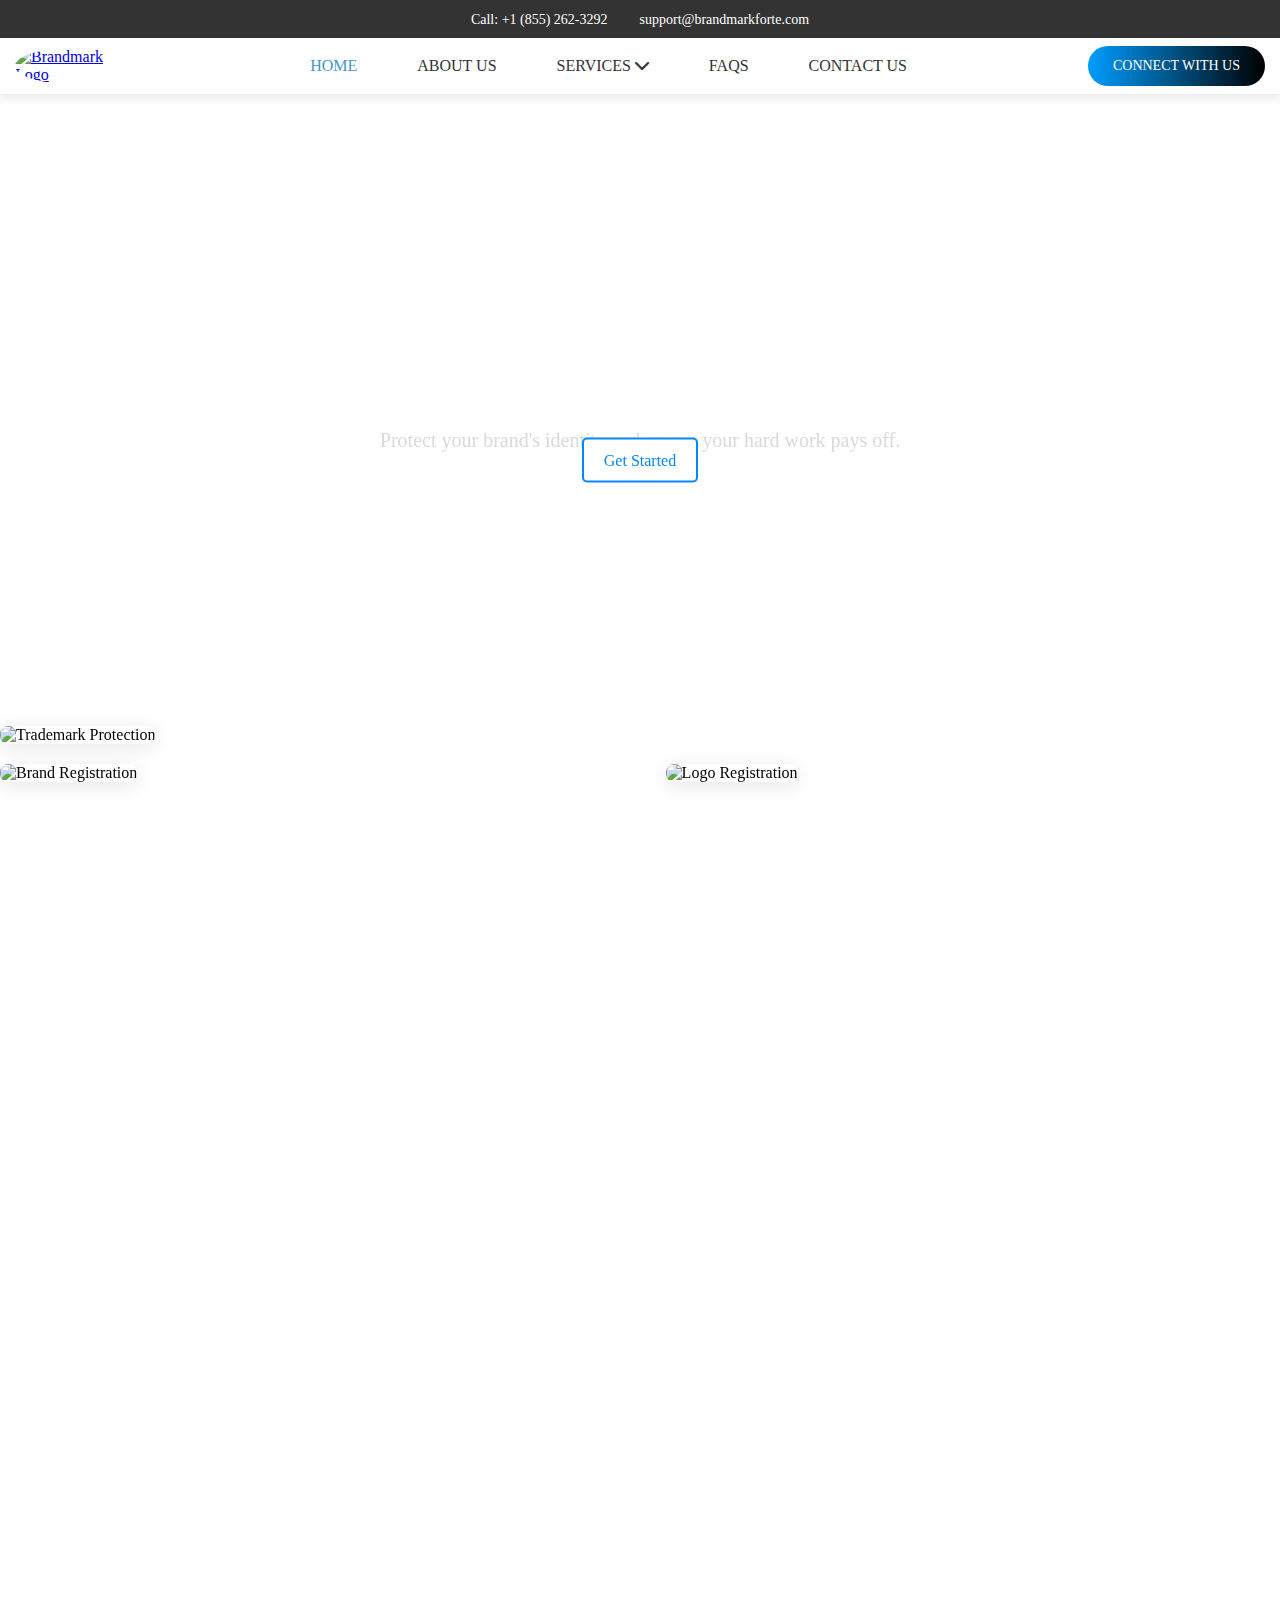
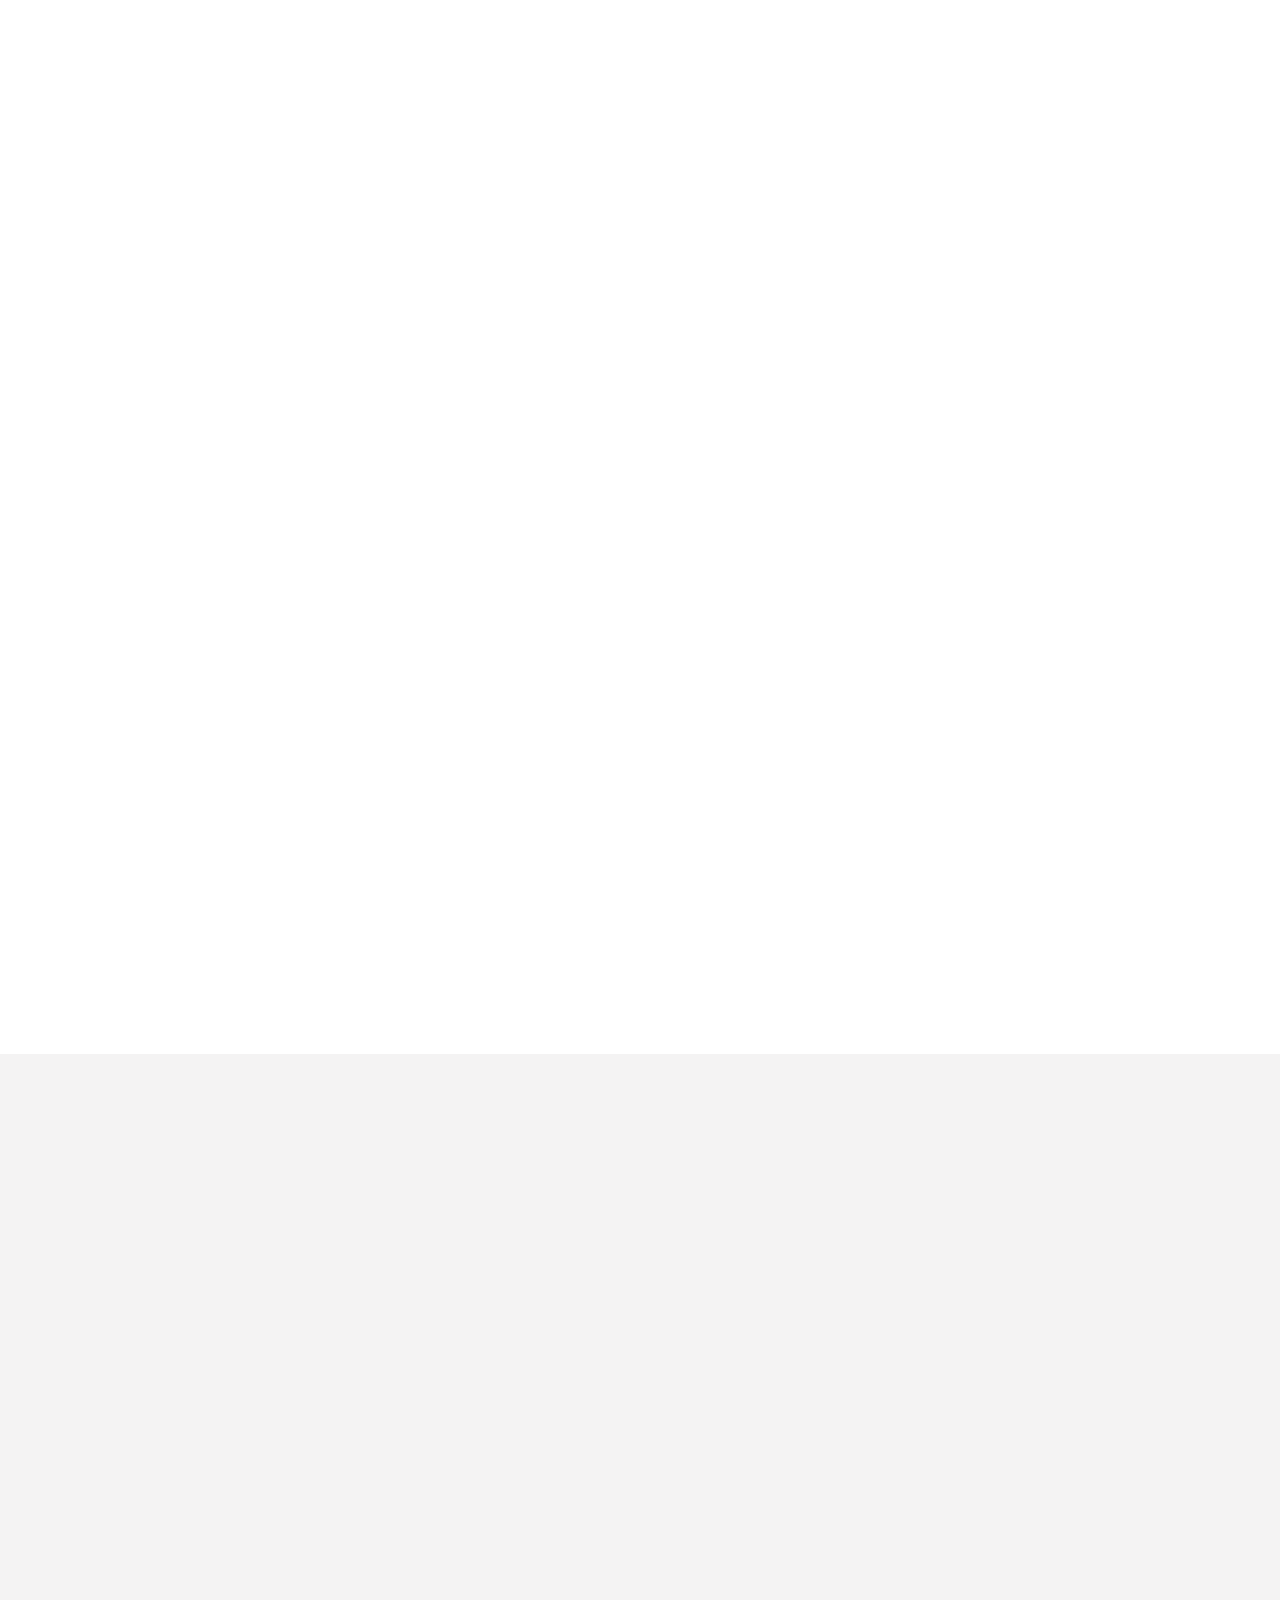
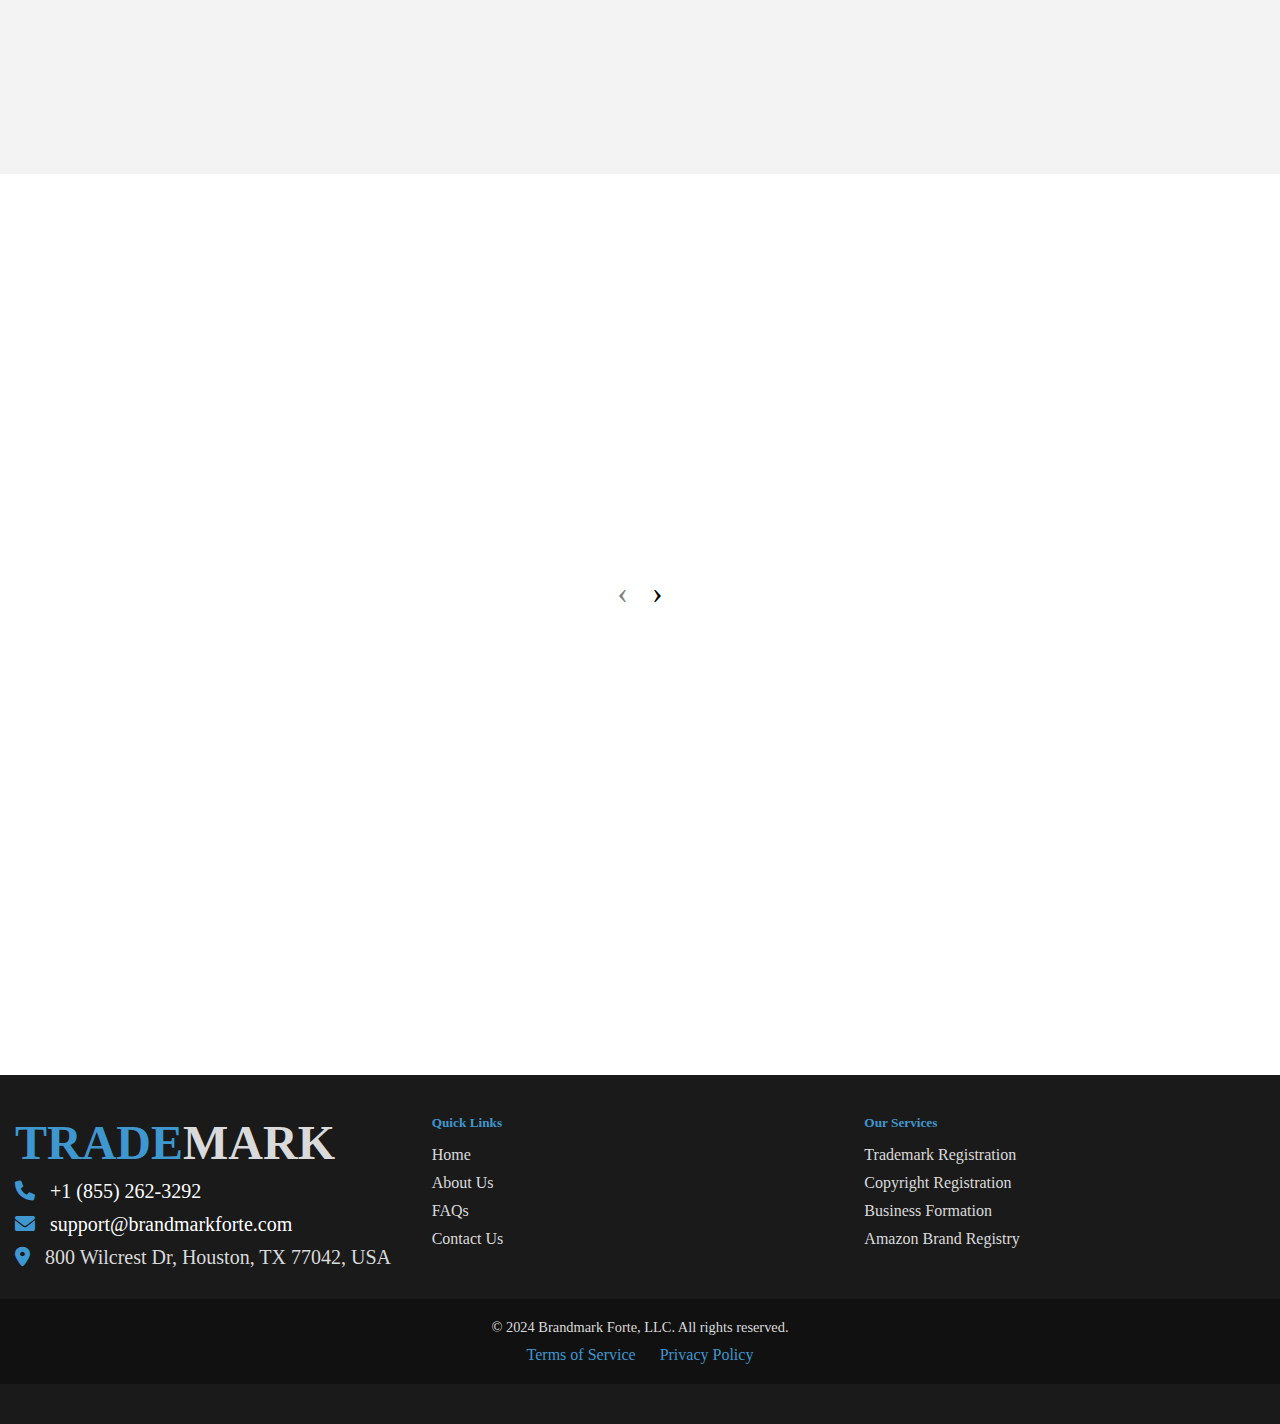
==== index.html @ f62ddc1a "testimonial responsive" ====
<!DOCTYPE html>
<html lang="en">
<meta charset="UTF-8">
<meta http-equiv="X-UA-Compatible" content="IE=edge" />
<meta name="viewport" content="width=device-width, initial-scale=1, maximum-scale=1, user-scalable=0" />

<head>
    <link rel="stylesheet" href="https://cdn.jsdelivr.net/npm/aos@2.3.4/dist/aos.css">

    <link rel="stylesheet" href="https://cdnjs.cloudflare.com/ajax/libs/font-awesome/6.0.0-beta3/css/all.min.css">
    <link rel="stylesheet"
        href="https://cdnjs.cloudflare.com/ajax/libs/OwlCarousel2/2.3.4/assets/owl.carousel.min.css" />
    <link rel="stylesheet"
        href="https://cdnjs.cloudflare.com/ajax/libs/OwlCarousel2/2.3.4/assets/owl.theme.default.min.css" />

    <link rel="stylesheet" href="./assets/css/main.css">
    <title>Expert Trademark Registration </title>
    <meta name="description"
        content="Looking for a leading trademark agency in the USA? Look no further than Brandmark Forte. Contact us today!">

    <link rel="stylesheet" href="./assets/css/layout.css">


    <link rel="icon" href="/favicon.png" type="image/x-icon">
</head>

<body>
    <main class="wrapper">
        <!-- wrapper start -->
        <header>
            <div class="top-header-unique">
                <div class="container-unique">
                    <ul class="top-header-cta-unique">
                        <li><a href="tel:+1 (855) 262-3292">Call: +1 (855) 262-3292</a></li>
                        <li><a href="mailto:support@brandmarkforte.com">support@brandmarkforte.com</a></li>
                    </ul>
                </div>
            </div>

            <!-- Desktop Navbar -->
            <div class="main-header-unique">
                <div class="container-unique">
                    <div class="logo-unique">
                        <a href="index.html">
                            <img src="./assets/images/logo.jpg" alt="Brandmark Logo">
                        </a>
                    </div>
                    <nav class="desktop-nav-unique">
                        <ul class="menu-unique">
                            <li class="active"><a href="index.html">Home</a></li>
                            <li><a href="About/about.html">About Us</a></li>
                            <li style="cursor: pointer;" class="dropdown-unique">
                                <a>Services <i class="fa-solid fa-chevron-down"> </i></a>
                                <ul class="sub-menu-unique">
                                    <li><a href="Service/Trademark-Registration/trademark-registration.html">Trademark
                                            Registration</a></li>
                                    <li><a href="Service/CopyrightRegisttration/copyright.html">Copyright
                                            Registration</a></li>
                                    <li><a href="Service/BusniessInformation/busniessinformation.html">Business
                                            Formation</a></li>
                                    <li><a href="Service/AmazonBrand/amazonbrand.html">Amazon Brand Registry</a></li>
                                </ul>
                            </li>
                            <li><a href="Faq/Faq.html">FAQs</a></li>
                            <li><a href="Contact/contact.html">Contact Us</a></li>
                        </ul>
                        <a href="#" class="theme-btn-unique" onclick="setButtonURL();">Connect With Us</a>
                    </nav>

                    <!-- Mobile Navbar -->
                    <div class="mobile-header-unique">
                        <div class="container-unique">
                            <div class="menu-toggle-unique" id="menu-toggle-unique">
                                <span></span>
                                <span></span>
                                <span></span>
                            </div>
                            <nav id="mobile-nav-unique">
                                <ul class="mobile-menu-unique">
                                    <li><a href="index.html">Home</a></li>
                                    <li><a href="About/about.html">About Us</a></li>
                                    <li style="cursor: pointer;" class="dropdown-unique">
                                        <a>Services <i class="fa-solid fa-chevron-down"> </i></a>
                                        <ul class="haed-menu-unique">
                                            <li><a href="Service/Trademark-Registration/trademark-registration.html">Trademark
                                                    Registration</a></li>
                                            <li><a href="Service/CopyrightRegisttration/copyright.html">Copyright
                                                    Registration</a></li>
                                            <li><a href="Service/BusniessInformation/busniessinformation.html">Business
                                                    Formation</a></li>
                                            <li><a href="Service/AmazonBrand/amazonbrand.html">Amazon Brand Registry</a>
                                            </li>
                                        </ul>
                                    </li>
                                    <li><a href="Faq/Faq.html">FAQs</a></li>
                                    <li><a href="Contact/contact.html">Contact Us</a></li>
                                </ul>
                                <a href="#" class="theme-btn-unique">Connect With Us</a>
                            </nav>
                        </div>
                    </div>
                </div>
            </div>


        </header>

        <!-- banner-sec -->
        <section class="mainBanner" data-aos="fade-up" data-aos-delay="300">
            <div class="content">
                <h1 data-aos-delay="200">Get Your Business Trademarked Today!</h1>
                <p data-aos-delay="200">Protect your brand's identity and ensure your hard work pays off.</p>
                <a href="javascript:;" class="theme-btn popBtn" data-title="Trademark Registration" data-price="$35"
                    onclick="openModal(this);" data-aos-delay="300">Get Started</a>
            </div>
        </section>
        <!-- banner-end -->


        <!-- About Section -->
        <section class="about-section">
            <div class="container">
                <div class="row align-items-center">
                    <!-- Images Column -->
                    <div class="col-md-6 order-md-2" data-aos="fade-left">
                        <div class="about-images">
                            <figure class="image-main">
                                <img src="assets/images/hm-abt-1.png" alt="Trademark Protection" class="img-fluid">
                            </figure>
                            <div class="image-thumbnails">
                                <figure>
                                    <img src="assets/images/hm-abt-2.png" alt="Brand Registration" class="img-fluid">
                                </figure>
                                <figure>
                                    <img src="assets/images/hm-abt-3.png" alt="Logo Registration" class="img-fluid">
                                </figure>
                            </div>
                        </div>
                    </div>
                    <!-- Content Column -->
                    <div class="col-md-6 order-md-1" data-aos="fade-right">
                        <div class="about-content">
                            <h2 class="main-heading" data-aos="fade-up">Your Partner in Trademark Success</h2>
                            <p data-aos="fade-up" data-aos-delay="100">
                                We specialize in safeguarding your intellectual property, ensuring you retain exclusive
                                rights to your brand identity. Trust us to protect what matters most to your business.
                            </p>
                            <ul class="about-list" data-aos="fade-up" data-aos-delay="200">
                                <li><i class="fa fa-check-circle"></i> Comprehensive Trademark Services</li>
                                <li><i class="fa fa-check-circle"></i> Expert Legal Guidance</li>
                                <li><i class="fa fa-check-circle"></i> Customized Solutions for Every Business</li>
                            </ul>
                            <a href="/" class="btn-outline-theme" data-aos="zoom-in" data-aos-delay="300">Discover
                                More</a>
                        </div>
                    </div>
                </div>
            </div>
        </section>


        <!-- Our Services -->
        <section class="our-services-section" data-aos="fade-up">
            <div class="container">
                <div class="row text-center mb-5">
                    <div class="col">
                        <h6 class="sub-head text-primary-custom">Our Services</h6>
                        <h2 class="main-head text-dark-custom">Tailored Trademark Solutions</h2>
                    </div>
                </div>
                <div class="row g-5">
                    <div class="col-md-4 wow fadeInUp" data-wow-delay="0.2s" data-aos="fade-up">
                        <div class="service-card-custom">
                            <div class="icon">
                                <img src="assets/images/serv-i1.png" alt="Trademark Registration" />
                            </div>
                            <h4>Trademark Registration</h4>
                            <p>Secure your brand by registering your trademark to prevent unauthorized use.</p>
                            <a href="trademark-registration.php" class="btn-custom">Discover More</a>
                        </div>
                    </div>
                    <div class="col-md-4 wow fadeInUp" data-wow-delay="0.3s" data-aos="fade-up">
                        <div class="service-card-custom">
                            <div class="icon">
                                <img src="assets/images/serv-i2.png" alt="Copyright Registration" />
                            </div>
                            <h4>Copyright Registration</h4>
                            <p>Protect your creative work and maintain the rights to your unique ideas.</p>
                            <a href="copyright-registration.php" class="btn-custom">Discover More</a>
                        </div>
                    </div>
                    <div class="col-md-4 wow fadeInUp" data-wow-delay="0.4s" data-aos="fade-up">
                        <div class="service-card-custom">
                            <div class="icon">
                                <img src="assets/images/serv-i3.png" alt="Business Formation" />
                            </div>
                            <h4>Business Formation</h4>
                            <p>Get expert assistance in launching your business and navigating legal requirements.</p>
                            <a href="business-formation.php" class="btn-custom">Discover More</a>
                        </div>
                    </div>
                    <div class="col-md-4 wow fadeInUp" data-wow-delay="0.5s" data-aos="fade-up">
                        <div class="service-card-custom">
                            <div class="icon">
                                <img src="assets/images/serv-i4.png" alt="Amazon Brand Registry" />
                            </div>
                            <h4>Amazon Brand Registry</h4>
                            <p>Enhance your brand’s presence on Amazon with exclusive tools and resources.</p>
                            <a href="amazon-brand.php" class="btn-custom">Discover More</a>
                        </div>
                    </div>
                </div>
            </div>
        </section>

        <!-- Expertise Section -->
        <section class="expertise-section">
            <div class="container">
                <div class="row text-center mb-5" data-aos="fade-right">
                    <div class="col">
                        <h6 class="sub-head">Our Expertise</h6>
                        <h2 class="main-head">Reliable Trademark Registration Solutions</h2>
                        <p>With over a decade of expertise, we are dedicated to safeguarding businesses from the risks
                            of trademark infringement.</p>
                    </div>
                </div>
                <div class="row">
                    <div class="col-md-4 wow fadeInUp" data-wow-delay="0.2s" data-aos="fade-right">
                        <div class="exp-card-custom">
                            <h4>3k+</h4>
                            <h6>Trademarked Businesses</h6>
                        </div>
                    </div>
                    <div class="col-md-4 wow fadeInUp" data-wow-delay="0.3s" data-aos="fade-right">
                        <div class="exp-card-custom">
                            <h4>1k+</h4>
                            <h6>Satisfied Clients</h6>
                        </div>
                    </div>
                    <div class="col-md-4 wow fadeInUp" data-wow-delay="0.4s" data-aos="fade-right">
                        <div class="exp-card-custom">
                            <h4>800+</h4>
                            <h6>Trademarked Logos</h6>
                        </div>
                    </div>
                </div>
            </div>
        </section>

        <!-- Pricing Plan -->
        <section class="pricing-plan-section">
            <div class="container">
                <div class="row text-center mb-5" data-aos="fade-up">
                    <div class="col">
                        <h6 class="sub-head">Pricing Plan</h6>
                        <h2 class="main-head">Affordable Trademark Packages for All Businesses</h2>
                    </div>
                </div>
                <div class="row g-4"> <!-- Added g-4 for gaps between columns -->
                    <div class="col-md-4 wow fadeInUp" data-wow-delay="0.5s" data-aos="fade-up">
                        <div class="price-wrap-custom">
                            <div class="price-title">
                                <h4>Trademark Registration</h4>
                                <p>Ensure long-term success with our trusted trademark registration.</p>
                            </div>
                            <div class="price-rate">
                                <h6>$35</h6>
                                <span>+ USPTO filing fees</span>
                            </div>
                            <div class="price-features">
                                <ul>
                                    <li>Quick and Easy Questionnaire</li>
                                    <li>Seamless Online Process</li>
                                    <li>24/7 Customer Support</li>
                                    <li>Free Consultancy</li>
                                    <li>Secure Online Access</li>
                                </ul>
                            </div>
                            <a href="javascript:;" class="theme-btn pack-btn" data-title="Trademark Registration"
                                data-price="$35" onclick="openModal(this);">Get Started</a>
                        </div>
                    </div>
                    <div class="col-md-4 wow fadeInUp" data-wow-delay="0.5s" data-aos="fade-up">
                        <div class="price-wrap-custom">
                            <div class="price-title">
                                <h4>Trademark <br> Search</h4>
                                <p>Uncover potential issues with our expert search service.</p>
                            </div>
                            <div class="price-rate">
                                <h6>$49</h6>
                            </div>
                            <div class="price-features">
                                <ul>
                                    <li>Save Time and Money</li>
                                    <li>Domestic and International Searches</li>
                                    <li>Comprehensive Custom PDF Report</li>
                                </ul>
                            </div>
                            <a href="javascript:;" class="theme-btn pack-btn" data-title="Trademark Search"
                                data-price="$49" onclick="openModal(this);">Get Started</a>
                        </div>
                    </div>
                    <div class="col-md-4 wow fadeInUp" data-wow-delay="0.5s" data-aos="fade-up">
                        <div class="price-wrap-custom">
                            <div class="price-title">
                                <h4>Trademark Monitoring</h4>
                                <p>Safeguard your brand with proactive trademark monitoring!</p>
                            </div>
                            <div class="price-rate">
                                <h6>$175</h6>
                            </div>
                            <div class="price-features">
                                <ul>
                                    <li>24/7 Monitoring and Support</li>
                                    <li>Advanced Monitoring Technology</li>
                                    <li>No Limits on Detections and Takedowns</li>
                                </ul>
                            </div>
                            <a href="javascript:;" class="theme-btn pack-btn" data-title="Trademark Monitoring"
                                data-price="$175" onclick="openModal(this);">Get Started</a>
                        </div>
                    </div>
                </div>
            </div>
        </section>



        <!-- Testimonial Section -->
        <section class="testimonial-sec" style="margin-bottom: 4rem;">
            <div class="container-fluid">
                <div class="row">
                    <div class="testimonials-wrap">
                        <div class="container">
                            <div class="heading-section col-md-5 m-auto text-center sec-title wow fadeInDown"
                                data-aos="fade-right">
                                <span class="sub-heading">Testimonials</span>
                                <h2>Happy Clients &amp; Feedbacks</h2>
                            </div>
                            <div class="carousel-testimonial owl-carousel">
                                <div class="item" data-aos="fade-right">
                                    <div class="testimonial-box">
                                        <div class="user-img"
                                            style="background-image: url(https://randomuser.me/api/portraits/men/82.jpg)">
                                        </div>
                                        <div class="text pl-4">
                                            <span class="quote"><i class="fa fa-quote-left"></i></span>
                                            <p>Far far away, behind the word mountains...</p>
                                            <p class="name">Mark Huff</p>
                                            <span class="position">Businesswoman</span>
                                        </div>
                                    </div>
                                </div>
                                <div class="item" data-aos="fade-right">
                                    <div class="testimonial-box">
                                        <div class="user-img"
                                            style="background-image: url(https://randomuser.me/api/portraits/men/82.jpg)">
                                        </div>
                                        <div class="text pl-4">
                                            <span class="quote"><i class="fa fa-quote-left"></i></span>
                                            <p>Far far away, behind the word mountains...</p>
                                            <p class="name">Mark Huff</p>
                                            <span class="position">Businesswoman</span>
                                        </div>
                                    </div>
                                </div>
                                <div class="item" data-aos="fade-right">
                                    <div class="testimonial-box">
                                        <div class="user-img"
                                            style="background-image: url(https://randomuser.me/api/portraits/men/82.jpg)">
                                        </div>
                                        <div class="text pl-4">
                                            <span class="quote"><i class="fa fa-quote-left"></i></span>
                                            <p>Far far away, behind the word mountains...</p>
                                            <p class="name">Mark Huff</p>
                                            <span class="position">Businesswoman</span>
                                        </div>
                                    </div>
                                </div>
                                <div class="item" data-aos="fade-right">
                                    <div class="testimonial-box">
                                        <div class="user-img"
                                            style="background-image: url(https://randomuser.me/api/portraits/men/82.jpg)">
                                        </div>
                                        <div class="text pl-4">
                                            <span class="quote"><i class="fa fa-quote-left"></i></span>
                                            <p>Far far away, behind the word mountains...</p>
                                            <p class="name">Mark Huff</p>
                                            <span class="position">Businesswoman</span>
                                        </div>
                                    </div>
                                </div>
                                <div class="item" data-aos="fade-right">
                                    <div class="testimonial-box">
                                        <div class="user-img"
                                            style="background-image: url(https://randomuser.me/api/portraits/men/82.jpg)">
                                        </div>
                                        <div class="text pl-4">
                                            <span class="quote"><i class="fa fa-quote-left"></i></span>
                                            <p>Far far away, behind the word mountains...</p>
                                            <p class="name">Mark Huff</p>
                                            <span class="position">Businesswoman</span>
                                        </div>
                                    </div>
                                </div>
                                <!-- Repeat more testimonial cards here -->
                            </div>
                        </div>
                    </div>
                </div>
            </div>
        </section>

        </div>
        </div>
        </div>
        </div>
        </div>
        </section>

        <!-- Contact Us -->
        <section class="contact-section-modern" style="background-image: url(./assets/images/contact-bg.jpg);">
            <!-- <div class="overlay"></div> -->
            <div class="container">
                <div class="contact-wrapper-modern">
                    <div class="row gap-5 align-items-center justify-content-between">
                        <!-- Contact Text Section -->
                        <div class="col-md-5" data-aos="fade-up" data-aos-delay="200">
                            <div class="contact-content-modern">
                                <h6 class="sub-head-modern text-white">Contact Us</h6>
                                <h2 class="main-head-modern text-white">Protect Your Intellectual Property Today!</h2>
                                <a href="#" class="theme-btn-modern" target="_self" onclick="setButtonURL();">Connect
                                    With Us</a>
                            </div>
                        </div>
                        <!-- Contact Image Section -->
                        <div class="col-md-6" data-aos="fade-up" data-aos-delay="400">
                            <figure>
                                <img src="assets/images/contact-hm.png" alt="Contact Us Image"
                                    class="contact-image-modern">
                            </figure>
                        </div>
                    </div>
                </div>
            </div>
        </section>
        <!-- Scroll to Top Button -->
        <button id="scrollToTopBtn" class="scroll-to-top-btn" style="display: none;">
            <i class="fa-solid fa-arrow-up"></i> <!-- Font Awesome arrow icon -->
        </button>


        <!-- Footer Section -->
        <footer class="footer">
            <div class="footer-container">
                <div class="footer-left">
                    <div class="footer-logo">
                        <h1> <span>TRADE</span>MARK </h1>
                    </div>
                    <div class="footer-contact-info">
                        <p><i class="fa-solid fa-phone"></i> <a href="tel:+1 (855) 262-3292">+1 (855) 262-3292</a></p>
                        <p><i class="fa-solid fa-envelope"></i> <a
                                href="mailto:support@brandmarkforte.com">support@brandmarkforte.com</a></p>
                        <p><i class="fa-solid fa-location-dot"></i> 800 Wilcrest Dr, Houston, TX 77042, USA</p>
                    </div>
                </div>

                <div class="footer-right">
                    <div class="footer-links">
                        <h5>Quick Links</h5>
                        <ul>
                            <li><a href="/">Home</a></li>
                            <li><a href="/about-us.php">About Us</a></li>
                            <li><a href="/faqs.php">FAQs</a></li>
                            <li><a href="/contact-us.php">Contact Us</a></li>
                        </ul>
                    </div>

                    <div class="footer-services">
                        <h5>Our Services</h5>
                        <ul>
                            <li><a href="/trademark-registration.php">Trademark Registration</a></li>
                            <li><a href="/copyright-registration.php">Copyright Registration</a></li>
                            <li><a href="/business-formation.php">Business Formation</a></li>
                            <li><a href="/amazon-brand.php">Amazon Brand Registry</a></li>
                        </ul>
                    </div>
                </div>
            </div>

            <div class="footer-bottom">
                <p>© 2024 Brandmark Forte, LLC. All rights reserved.</p>
                <ul>
                    <li><a href="/terms-and-conditions.php">Terms of Service</a></li>
                    <li><a href="/privacy-policy.php">Privacy Policy</a></li>
                </ul>
            </div>
        </footer>





        <!-- <div class="overlay"></div>
        <div class="popup">
            <div class="closePop">
                <i class="fa fa-times"></i>
            </div>
            <div class="container">
                <div class="pop-inner">
                </div>
            </div>
        </div> -->



        <div class="black-layout"></div>
        <div style="display: none;" class="popupform popuptm" id="popupform_cr">
            <div class="modal-body">
                <a id="formClose" class="closePop"><span>X</span></a>
                <div class="popup-content">
                    <h2 id="modal-title">Basic <br>in Just <span id="modal-price">$35</span></h2>
                    <p>Register your trademark and save yourself from the risk of losing thousands of dollars in
                        lawsuits and rebranding efforts.</p>
                    <form onsubmit="submitForm(event)" class="popupform_cr js-recaptcha-form" id="form1">
                        <div class="row">
                            <div class="col-md-12">
                                <input type="text" class="required cn_pn" required="" name="customer_full_name"
                                    placeholder="Your Name">
                            </div>
                            <div class="col-md-12">
                                <input type="email" class="required email" required="" name="customer_email"
                                    placeholder="Your Email">
                            </div>
                            <div class="col-md-12">
                                <input type="tel" class="required number ftpn" required="" name="customer_phone"
                                    minlength="7" maxlength="14" placeholder="Your Phone">
                                <input type="hidden" required="" name="leadsource" value="">
                                <input type="hidden" name="source" id="" value="">
                                <input type="hidden" name="gclid" id="" value="">
                                <input type="hidden" name="msclkid" id="" value="">
                                <input type="hidden" name="__utm_source" id="" value="">
                                <input type="hidden" name="__utm_campaign" id="" value="">
                                <input type="hidden" name="__utm_content" id="" value="">
                                <input type="hidden" name="__utm_term" id="" value="">
                                <input type="hidden" name="__device" id="" value="">
                                <input type="hidden" name="__keyword" id="" value="">
                                <input type="hidden" name="__matchtype" id="" value="">
                            </div>
                            <div class="col-md-12 text-center">
                                <div class="checkbox-wrap">
                                    <input type="checkbox" id="check1" name="checkbox1" value="YES">
                                    <label for="check1"> I agree with Brandmark Forte Policy and provide my consent to
                                        receive B2B marketing communications from Brandmark Forte</label>
                                </div>
                                <div class="checkbox-wrap">
                                    <input type="checkbox" id="check2" name="checkbox2" value="YES">
                                    <label for="check2"> Message and data rates may apply. Reply STOP to opt-out, Text
                                        Help for help. 4 messages/month.</label>
                                </div>
                                <div class="checkbox-wrap">
                                    <input type="checkbox" id="check3" name="checkbox3" value="YES">
                                    <label for="check3"> I Agree and accept <a href="terms-and-conditions.php">Terms
                                            Conditions</a> <a href="privacy-policy.php">Privacy Policy</a></label>
                                </div>
                            </div>
                            <div class="col-md-12 text-center">
                                <input type="hidden" name="g-recaptcha-response">
                                <input type="submit" value="submit">
                            </div>
                        </div>
                    </form>
                </div>
            </div>
        </div>




        <!-- <a href=""></a> -->
        <div style="display: none;" class="popupform popupPack">
            <div class="modal-body">
                <a href="javascript:;" class="closePop "><span>X</span></a>
                <!--<div class="popup-bann">-->
                <!--    <img src="assets/images/popop-img.png" alt="">-->
                <!--</div>-->
                <div class="popup-content">
                    <h2 class="titles">&nbsp;</h2>
                    <h2 class="pricetitle">&nbsp;</h2>
                    <p>Register your trademark and save yourself from the risk of losing thousands of dollars in
                        lawsuits and
                        rebranding efforts.</p>
                    <form class="popupform_cr js-recaptcha-form" id="form2">
                        <div class="row">
                            <div class="col-md-12">
                                <input type="text" class="required cn_pn" required="" name="customer_full_name"
                                    placeholder="Your Name">
                            </div>
                            <div class="col-md-12">
                                <input type="email" class="required email" required="" name="customer_email"
                                    placeholder="Your Email">
                            </div>
                            <div class="col-md-12">
                                <input type="tel" class="required number ftpn" required="" name="customer_phone"
                                    minlength="7" maxlength="14" placeholder="Your Phone">
                                <input type="hidden" required="" name="leadsource" value="">
                                <input type="hidden" name="source" id="" value="">
                                <input type="hidden" name="gclid" id="" value="">
                                <input type="hidden" name="msclkid" id="" value="">
                                <input type="hidden" name="__utm_source" id="" value="">
                                <input type="hidden" name="__utm_campaign" id="" value="">
                                <input type="hidden" name="__utm_content" id="" value="">
                                <input type="hidden" name="__utm_term" id="" value="">
                                <input type="hidden" name="__device" id="" value="">
                                <input type="hidden" name="__keyword" id="" value="">
                                <input type="hidden" name="__matchtype" id="" value="">
                            </div>
                            <div class="col-md-12 text-center">
                                <div class="checkbox-wrap">
                                    <input type="checkbox" id="check1" name="checkbox1" value="YES">
                                    <label for="check1"> I agree with Brandmark Forte Policy and provide my consent to
                                        receive B2B marketing communications from Brandmark Forte</label>
                                </div>
                                <div class="checkbox-wrap">
                                    <input type="checkbox" id="check2" name="checkbox2" value="YES">
                                    <label for="check2"> Message and data rates may apply. Reply STOP to opt-out, Text
                                        Help for help. 4 messages/month.</label>
                                </div>
                                <div class="checkbox-wrap">
                                    <input type="checkbox" id="check3" name="checkbox3" value="YES">
                                    <label for="check3"> I Agree and accept <a href="terms-and-conditions.php">Terms
                                            Conditions</a> <a href="privacy-policy.php">Privacy Policy</a></label>
                                </div>
                            </div>
                            <div class="col-md-12 text-center">
                                <!-- <input type="hidden" name="g-recaptcha-response"> -->
                                <input type="submit" value="submit">
                            </div>
                        </div>
                    </form>

                </div>
            </div>
        </div>


        <!-- <script src="https://www.google.com/recaptcha/api.js?render=6LcgqvwpAAAAAIXNvVWEAo0Yv4V33ouno3l2lVRN"></script> -->
        <script src="https://kit.fontawesome.com/793f608188.js" crossorigin="anonymous"></script>
        <script src="https://cdnjs.cloudflare.com/ajax/libs/jquery/3.6.0/jquery.min.js"></script>
        <script src="https://cdnjs.cloudflare.com/ajax/libs/OwlCarousel2/2.3.4/owl.carousel.min.js"></script>
        <script src="app.js"></script>
        <script>
            const menu_Bar = document.getElementById('menu-toggle-unique');
            const mobileMenu = document.getElementById('mobile-nav-unique');

            menu_Bar.addEventListener('click', () => {
                if (mobileMenu.style.display === 'block') {
                    mobileMenu.style.display = 'none'; // Hide the menu
                } else {
                    mobileMenu.style.display = 'block'; // Show the menu
                }
            });
        </script>

        <script>
            $(document).ready(function () {
                // Event handler for form submission
                $('.js-recaptcha-form').on('submit', function (event) {
                    handleFormSubmission(event, this);
                });

                $('.carousel-testimonial').owlCarousel({
                    loop: true,
                    margin: 20, // Adds margin between slides
                    responsiveClass: true,
                    responsive: {
                        0: {
                            items: 1,
                            nav: true
                        },
                        600: {
                            items: 2,
                            nav: false
                        },
                        1000: {
                            items: 3,
                            nav: true,
                            loop: false
                        }
                    }
                });

            });
        </script>


        <!-- AOS ANIMATION -->

        <script src="https://cdn.jsdelivr.net/npm/aos@2.3.4/dist/aos.js"></script>
        <script>
            AOS.init();
        </script>
        <script>
            // Get the button
            const scrollToTopBtn = document.getElementById("scrollToTopBtn");

            // When the user scrolls down 20px from the top of the document, show the button
            window.onscroll = function () {
                if (document.body.scrollTop > 20 || document.documentElement.scrollTop > 20) {
                    scrollToTopBtn.style.display = "block";
                } else {
                    scrollToTopBtn.style.display = "none";
                }
            };

            // When the user clicks on the button, scroll to the top of the document
            scrollToTopBtn.onclick = function () {
                window.scrollTo({
                    top: 0,
                    behavior: "smooth" // Smooth scrolling effect
                });
            };
        </script>
        <style>
            .scroll-to-top-btn {
                position: fixed;
                bottom: 20px;
                /* Distance from the bottom */
                right: 20px;
                /* Distance from the right */
                background-color: #007bff;
                /* Button color */
                color: white;
                /* Text color */
                border: none;
                border-radius: 5px;
                padding: 10px 15px;
                font-size: 16px;
                cursor: pointer;
                box-shadow: 0 2px 5px rgba(0, 0, 0, 0.2);
                transition: background-color 0.3s;
            }

            .scroll-to-top-btn:hover {
                background-color: #0056b3;
                /* Darker shade on hover */
            }
        </style>


        <style>
            .checkbox-wrap {
                display: flex;
                align-items: flex-start;
                gap: 10px;
                text-align: left;
                margin-bottom: 15px;
            }

            .checkbox-wrap label {
                line-height: 1.3;
            }

            .checkbox-wrap input {
                margin-top: 4px;
                width: auto !important;
                height: auto !important;
            }
        </style>

    </main>
</body>

</html>
---- assets/css/main.css ----
/*Main Css */
@import '@fortawesome/fontawesome-free/css/all.min.css';
@import url('https://fonts.googleapis.com/css2?family=Poppins:wght@100;200;300;400;500;600;700;800;900&display=swap');

:root {
    --primary-color: #232160;
    --seconday-color: #1a1a1a;
    --theme-color: #3f97cf;
    --purple-color: #c0d0f4;
    --body-font-family: 'Poppins', sans-serif;
    --heading-family: 'Mont';
    --section-pad: 5rem 0;
}

body {
    padding: 0;
    margin: 0;
}

* {
    padding: 0;
    margin: 0;
    box-sizing: border-box;
}


/* Navbar */
/* General Styles */
header {
    background-color: #fff;
    box-shadow: 0 4px 10px rgba(0, 0, 0, 0.1);
}

.container-unique {
    display: flex;
    justify-content: space-between;
    align-items: center;
    padding: 0 15px;
}

/* Top Header */
.top-header-unique {
    background-color: #333;
    padding: 10px 0;
}

.top-header-cta-unique {
    list-style: none;
    display: flex;
    margin: 0 auto;
    align-items: center;
    gap: 2rem;
}

.top-header-cta-unique li a {
    color: #fff;
    font-size: 14px;
    text-decoration: none !important;
}

/* Main Header */
.main-header-unique {
    padding: 0.5rem 0;
}

.logo-unique img {
    max-height: 5rem;
    border-radius: 100%;
}

.desktop-nav-unique {
    display: flex;
    align-items: center;
}

.menu-unique {
    list-style: none;
    display: flex;
    align-items: center;
    gap: 30px;
}

.menu-unique li a {
    text-transform: uppercase;
    font-size: 1rem;
    color: #333;
    text-decoration: none;
    padding: 10px 15px;
    transition: color 0.3s;

}

.menu-unique li a:hover,
.menu-unique li.active a {
    color: #3f97cf;
}

.theme-btn-unique {
    background: linear-gradient(90deg, #009dff, #000);
    padding: 12px 25px;
    border-radius: 30px;
    color: #fff;
    text-transform: uppercase;
    font-size: 14px;
    transition: background 0.3s;
    text-decoration: none;
}

.theme-btn-unique:hover {
    color: #277aad;
    background: #fff;
    border: 1px solid black;
}

/* Dropdown Menu */
.dropdown-unique {
    position: relative;
}

.sub-menu-unique {
    position: absolute;
    top: 100%;
    left: 0;
    display: none;
    list-style: none;
    width: 20rem;
    background-color: #fff;
    box-shadow: 0 4px 10px rgba(0, 0, 0, 0.1);
    padding: 10px 0;
    z-index: 10;
}

.dropdown-unique:hover .sub-menu-unique {
    display: block;
}

.sub-menu-unique li a {
    padding: 1rem 3rem;
    color: #333;
    display: block;
    border-bottom: 1px solid black;
    text-decoration: none !important;
}
.sub-menu-unique li:last-child a{
    border-bottom: none;
}

.sub-menu-unique li a:hover {
    background-color: #3f97cf;
    color: #fff;
}

/* Dropdown Menu */
.dropdown-unique {
    position: relative;
}

.haed-menu-unique {
    position: absolute;
    top: 100%;
    left: 0;
    display: none;
    list-style: none;
    width: 20rem;
    background-color: #fff;
    box-shadow: 0 4px 10px rgba(0, 0, 0, 0.1);
    padding: 10px 0;
    z-index: 10;
}

.dropdown-unique:hover .haed-menu-unique {
    display: block;
}

.haed-menu-unique li a {
    /* padding: 0.5rem 3rem; */
    padding-bottom: 0.3rem;
    text-align: center;
    color: #333;
    display: block;
    /* border-bottom: 1px solid black; */
    text-decoration: none !important;
}
.haed-menu-unique li:last-child a{
    border-bottom: none;
}

.haed-menu-unique li a:hover {
    background-color: #3f97cf;
    color: #fff;
}


/* Mobile Styles */
.mobile-header-unique {
    display: none;
}

.menu-toggle-unique {
    width: 30px;
    cursor: pointer;
}

.menu-toggle-unique span {
    display: block;
    height: 4px;
    background-color: #3f97cf;
    margin-bottom: 5px;
}

/* Desktop Navbar */
.desktop-nav-unique {
    display: flex;
    justify-content: space-around;
    /* Center the entire nav horizontally */
    align-items: center;
    width: 100%;
    /* Ensure it takes up the full width of the container */
}

.menu-unique {
    list-style: none;
    display: flex;
    justify-content: center;
    /* Center the items within the nav */
    align-items: center;
    gap: 30px;
    margin: 0 auto;
    /* Ensure it stays centered */
}

#mobile-nav-unique {
    display: none;
    background-color: #fff;
    box-shadow: 0 4px 10px rgba(0, 0, 0, 0.1);
    padding: 2rem;
    position: absolute;
    top: 21%;
    /* Align just below the header */
    width: 50%;
    right: 0;
    z-index: 999;
}

.mobile-menu-unique li {
    padding: 0.5rem 0;
}

/* Responsive Styles */
@media (max-width: 1100px) {
    .desktop-nav-unique {
        display: none;
    }

    .mobile-header-unique .menu-toggle-unique.open+#mobile-nav-unique {
        display: block;
    }

    .mobile-header-unique {
        display: flex;
        justify-content: space-between;
        align-items: center;
        padding: 15px 0;
    }

    #mobile-nav-unique {
        display: none;
    }

    .mobile-menu-unique {
        list-style: none;
        flex-direction: column;
        /* gap: 20px; */
    }

    .mobile-menu-unique li a {
        color: #333;
        padding: 0.5rem 0;
        text-decoration: none !important;
    }

    .mobile-menu-unique li a:hover {
        color: #fff;
    }
}

@media (max-width:574px) {
    #mobile-nav-unique {
        display: none;
        width: 100%;
    }

}

@media (max-width:426px) {
    .top-header-cta-unique {
        flex-wrap: wrap;
        gap: 0;
    }

    #mobile-nav-unique {
        display: none;
        width: 100%;
        top: 25%;
    }
}

/* Banner */
.mainBanner {
    height: 600px;
    position: relative;
    overflow: hidden;
}

.content {
    position: absolute;
    top: 50%;
    left: 50%;
    transform: translate(-50%, -50%);
    text-align: center;
    color: #fff;
}
.content p{
    color: #dadada;
}

h1 {
    font-size: 3rem;
}

p {
    font-size: 1.25rem;
}

.theme-btn {
    background: #009dff;
    padding: 15px 30px;
    border-radius: 25px;
}

@keyframes backgroundAnimation {
    0% {
        background-position: 0% 50%;
    }

    100% {
        background-position: 100% 50%;
    }
}

/* Example CSS for a gradient animation */
.mainBanner {
    background: url(../images/banner/bg-about.jpg);
    /* background-size: 300% 300%; */
    animation: backgroundAnimation 15s ease infinite;
}


/* About */
.about-section {
    padding: 2rem 0;
    background-color: #ffffff;
}

.main-heading {
    font-size: 2.5rem;
    color: #1D3557;
    margin-bottom: 20px;
    font-weight: bold;
}

.about-content p {
    font-size: 1.15rem;
    color: #333;
    margin-bottom: 20px;
}

.about-list {
    list-style-type: none;
    padding: 0;
}

.about-list li {
    font-size: 1rem;
    color: #555;
    margin: 10px 0;
    display: flex;
    align-items: center;
}

.about-list li i {
    color: #FFC107;
    margin-right: 10px;
}

.btn-outline-theme {
    border: 2px solid #3f97cf;
    color: #3f97cf;
    padding: 10px 20px;
    border-radius: 5px;
    text-decoration: none;
    transition: background-color 0.3s, color 0.3s;
}

.btn-outline-theme:hover {
    background-color: #3f97cf;
    color: white;
}

.about-images {
    position: relative;
}

.image-main {
    margin-bottom: 20px;
}

.image-thumbnails {
    display: flex;
    justify-content: space-between;
}

.image-thumbnails figure {
    width: 48%;
}

.about-images img {
    border-radius: 8px;
    box-shadow: 0 4px 20px rgba(0, 0, 0, 0.1);
}

.img-fluid {
    max-width: 100%;
    height: auto;
}

/* Our Services Section */
.our-services-section {
    padding: 60px 0;
    background-color: #f4f3f3;
}

.sub-head {
    font-size: 1.5rem;
    color: #3f97cf;
    text-transform: uppercase;
}

.main-head {
    font-size: 2.5rem;
    color: #5e5a5a !important;
    font-weight: bold;
    margin-bottom: 40px;
}

.service-card-custom {
    background-color: #fff;
    border-radius: 10px;
    padding: 30px;
    text-align: center;
    box-shadow: 0 4px 30px rgba(0, 0, 0, 0.1);
    transition: transform 0.3s;
}

.service-card-custom:hover {
    transform: translateY(-10px);
}

.icon img {
    width: 80px;
    height: auto;
    margin-bottom: 20px;
}

.service-card-custom h4 {
    font-size: 1.5rem;
    color: black;
    margin-bottom: 10px;
}

.service-card-custom p {
    font-size: 1rem;
    color: #6c757d;
    margin-bottom: 20px;
}

.btn-custom {
    padding: 10px 20px;
    background-color: #3f97cf;
    color: #fff;
    border-radius: 5px;
    text-decoration: none;
    transition: background-color 0.3s;
}

.btn-custom:hover {
    background-color: #277aad;
    color: #fff;
}

/* Responsive Design */
@media (max-width: 768px) {
    .main-head {
        font-size: 2rem;
    }

    .service-card-custom {
        padding: 20px;
    }
    .our-services-section{
        overflow: hidden;
    }
}


/* Expertise Section */
.expertise-section {
    padding: 60px 0;
    background-color: #fff;
    position: relative;
    color: #fff;
}

.expertise-section p {
    color: #000000;
}

.sub-head {
    font-size: 1.5rem;
    color: #3f97cf;
    text-transform: uppercase;
    margin-bottom: 10px;
}

.main-head {
    font-size: 2.5rem;
    margin-bottom: 20px;
    font-weight: bold;
    color: #8b8b8c;
}

.exp-card-custom {
    background-color: #3f97cf;
    border-radius: 10px;
    padding: 30px;
    text-align: center;
    transition: transform 0.3s;
    color: rgb(255, 255, 255);
}

.exp-card-custom:hover {
    transform: translateY(-10px);
}

.exp-card-custom h4 {
    font-size: 2rem;
    margin-bottom: 10px;
}

.exp-card-custom h6 {
    font-size: 1rem;
    text-transform: uppercase;
}

/* Responsive Design */
@media (max-width: 768px) {
    .main-head {
        font-size: 2rem;
    }

    .exp-card-custom {
        padding: 20px;
    }
}

.elem-exp {
    position: absolute;
    bottom: -50px;
    right: 20%;
    z-index: -1;
}

.elem-exp img {
    width: 300px;
    height: auto;
}


    /* Pricing Section */
   /* Pricing Plan Section */
.pricing-plan-section {
    padding: 50px 0;
    background-color: #f4f3f3;
    color: black;
}

.row.g-4 {
    display: flex; /* Make the row a flex container */
    justify-content: space-between; /* Space out the columns evenly */
}

/* Set equal height for the price cards */
.price-wrap-custom {
    flex: 1; /* Allow each card to grow equally */
    display: flex; /* Make each card a flex container */
    flex-direction: column; /* Align children vertically */
    justify-content: space-between; /* Space out children evenly */
    height: 100%; /* Ensure the card takes the full height of its container */
    margin: 0 10px; /* Optional: Add margin for spacing between cards */
    background-color: #f8f8f8; /* Card background */
    border-radius: 10px; /* Rounded corners */
    padding: 30px; /* Padding inside the card */
    box-shadow: 0 4px 20px rgba(0, 0, 0, 0.1); /* Shadow for depth */
    transition: transform 0.3s, box-shadow 0.3s; /* Smooth transition */
    border: 2px solid #3f97cf; /* Border color */
}

.price-wrap-custom:hover {
    transform: translateY(-10px); /* Raise card on hover */
    box-shadow: 0 8px 30px rgba(0, 0, 0, 0.2); /* Enhanced shadow on hover */
}

.sub-head {
    font-size: 1.5rem;
    color: #3f97cf;
    text-transform: uppercase;
    margin-bottom: 10px;
}

.main-head {
    font-size: 2.5rem;
    margin-bottom: 30px;
    font-weight: bold;
}

.price-title h4 {
    font-size: 1.8rem;
    margin-bottom: 10px;
    color: black;
}

.price-title p {
    margin-bottom: 20px;
    color: gray;
}

.price-rate {
    margin-bottom: 20px;
    background-color: #3f97cf; /* Background color for price */
    border-radius: 1.2rem; /* Rounded corners */
    text-align: center;
    color: #fff; /* Text color */
    padding: 1rem 0; /* Padding inside the rate box */
}

.price-rate h6 {
    font-size: 2.5rem; /* Font size for price */
    color: rgb(255, 255, 255); /* White color for text */
}

.price-features {
    margin-bottom: 20px;
}

.price-features ul {
    list-style-type: none; /* No bullet points */
    padding: 0; /* Remove padding */
}

.price-features li {
    margin: 10px 0; /* Spacing between features */
    color: gray; /* Color for feature text */
}

.theme-btn {
    background-color: white; /* Button background */
    color: #0088ff; /* Button text color */
    padding: 12px 20px; /* Button padding */
    border: 2px solid #0088ff; /* Button border */
    border-radius: 5px; /* Rounded corners */
    text-decoration: none; /* Remove underline */
    transition: background-color 0.3s, color 0.3s; /* Smooth transitions */
}

.theme-btn:hover {
    background-color: #3f97cf; /* Change background on hover */
    color: white; /* Change text color on hover */
}


/* Responsive Design */
@media (max-width: 768px) {
    .main-head {
        font-size: 2rem;
    }

    .price-wrap-custom {
        padding: 20px;
    }
}


/* Testimonial */
.testimonial-sec {
    margin-top: 2rem;
}

.testimonials-wrap {
    padding: 2.5rem 0;
}

.heading-section {
    text-align: center;
}

.sub-heading {
    font-family: 'Lato', sans-serif;
    font-size: 1.4rem;
    display: block;
    font-weight: 600;
    color: var(--theme-color);
    text-transform: uppercase;
    letter-spacing: 0.1rem;
}

.heading-section h2 {
    font-size: 2rem;
    font-weight: 600;
    margin: 1rem 0;
}

.testimonial-box {
    display: flex;
    align-items: center;
    justify-content: flex-start;
    text-align: left;
    padding: 2rem;
    background: #fff;
    border: 1px solid rgba(0, 0, 0, 0.03);
    border-radius: 0;
    box-shadow: 0 0 20px rgba(0, 0, 0, 0.08);
    margin: 1rem 0;
    width: calc(100% - 2rem);
}

/* User image styling */
.user-img {
    margin-right: 1rem;
    width: 5rem;
    height: 5rem;
    border-radius: 50%;
    background-size: cover;
    flex-shrink: 0;
}

.text {
    flex-grow: 1;
}

.carousel-testimonial .item {
    padding: 0;
}

.quote {
    color: #2e9da1;
    font-size: 1.5rem;
    margin-bottom: 0.75rem;
}

.name {
    margin-bottom: 0.5rem;
    font-size: 1.2rem;
    font-weight: 500;
}

.position {
    color: #adadad;
    font-size: 1rem;
}

.carousel-testimonial .owl-nav {
    text-align: center;
    margin-top: 1rem;
}

.carousel-testimonial .owl-nav button.owl-next,
.carousel-testimonial .owl-nav button.owl-prev {
    padding: 0 0.75rem !important;
}

.carousel-testimonial .owl-nav button {
    outline: none;
    padding: 0;
}

.carousel-testimonial .owl-nav button.owl-next span,
.carousel-testimonial .owl-nav button.owl-prev span {
    display: block;
    font-size: 2rem;
    line-height: 1;
}

.carousel-testimonial .owl-nav button.owl-next.disabled,
.carousel-testimonial .owl-nav button.owl-prev.disabled {
    opacity: 0.5;
}

/* Responsive Styles */
@media (max-width: 1200px) {
    .testimonial-box {
        flex-direction: column; /* Stack items vertically on medium screens */
        align-items: flex-start; /* Align items to the start */
        text-align: left;
    }

    .user-img {
        margin-bottom: 1rem; /* Add margin below image on smaller screens */
        width: 4rem; /* Decrease image size */
        height: 4rem;
    }

    .quote {
        font-size: 1.25rem; /* Adjust font size for quote */
    }
}

@media (max-width: 768px) {
    .heading-section h2 {
        font-size: 1.75rem; /* Smaller heading on smaller screens */
    }

    .sub-heading {
        font-size: 1.2rem; /* Smaller sub-heading */
    }

    .testimonial-box {
        padding: 1.5rem; /* Reduce padding */
        width: 100%; /* Ensure full width */
    }

    .quote {
        font-size: 1.1rem; /* Smaller quote */
    }

    .name {
        font-size: 1rem; /* Smaller name font */
    }

    .position {
        font-size: 0.9rem; /* Smaller position font */
    }

    .user-img {
        width: 4rem; /* Further reduce user image size */
        height: 4rem; /* Further reduce user image size */
        margin-right: 0; /* Reset right margin */
        margin-bottom: 1rem; /* Margin below image */
    }

    .testimonial-box {
        flex-direction: column; /* Stack items vertically */
        align-items: center; /* Center align for better appearance */
        text-align: center; /* Center text */
    }
}

@media (max-width: 576px) {
    .heading-section h2 {
        font-size: 1.5rem; /* Further reduce heading size */
    }

    .sub-heading {
        font-size: 1rem; /* Further reduce sub-heading size */
    }

    .testimonial-box {
        padding: 1rem; /* Further reduce padding */
    }

    .quote {
        font-size: 1rem; /* Further reduce quote size */
    }

    .user-img {
        width: 3rem; /* Further reduce user image size */
        height: 3rem; /* Further reduce user image size */
    }
}


/* Contact */
/* Contact Section Styles */
.contact-section-modern {
    padding: 5rem 0;
    /* Maintain your original padding for larger screens */
    background-position: center;
    background-repeat: no-repeat;
    background-size: cover;
    color: #f4f3f3;
    overflow: hidden;
}

.overlay {
    position: absolute;
    top: 0;
    left: 0;
    right: 0;
    bottom: 0;
    background-color: rgba(0, 0, 0, 0.5);
    z-index: 1;
}

.contact-wrapper-modern {
    display: flex;
    justify-content: space-between;
    align-items: center;
    z-index: 2;
    /* No need for relative positioning here */
}

.contact-content-modern h2.main-head-modern {
    font-size: 2.8rem;
    line-height: 1.2;
    padding-right: 0.625rem;
    margin-bottom: 20px;
    animation: fadeInUp 0.5s;
}

.contact-content-modern h6.sub-head-modern {
    font-size: 1.5rem;
    margin-bottom: 15px;
    text-transform: uppercase;
    animation: fadeInUp 0.5s;
}

.theme-btn-modern {
    background: linear-gradient(90deg, #3f97cf, #000);
    padding: 15px 30px;
    color: #ffffff;
    border-radius: 30px;
    font-size: 1.1rem;
    text-align: center;
    display: inline-block;
    transition: background 0.3s, transform 0.3s, box-shadow 0.3s;
    box-shadow: 0 4px 20px rgba(0, 0, 0, 0.3);
    text-decoration: none;
}

.theme-btn-modern:hover {
    color: #fff;
    transform: translateY(-3px);
    box-shadow: 0 8px 30px rgba(0, 0, 0, 0.4);
}

.contact-image-modern {
    max-width: 100%;
    height: auto;
    border-radius: 15px;
    box-shadow: 0 4px 20px rgba(0, 0, 0, 0.3);
}

/* Responsive Design */
@media (max-width: 768px) {
    .contact-section-modern {
        padding: 4rem 0;
    }

    .contact-content-modern h2.main-head-modern {
        font-size: 2.2rem;
    }

    .theme-btn-modern {
        padding: 10px 20px;
        /* Adjust button padding for smaller screens */
        font-size: 1rem;
        /* Smaller font size for the button */
    }

    .contact-wrapper-modern {
        flex-direction: column;
        /* Stack items vertically on smaller screens */
        align-items: center;
        /* Center items in the column layout */
    }
}

/* Animation Keyframes */
@keyframes fadeInUp {
    from {
        opacity: 0;
        transform: translateY(20px);
    }

    to {
        opacity: 1;
        transform: translateY(0);
    }
}

/* Footer */
/* Footer Styles */
.footer {
    background-color: #1a1a1a;
    color: #dadada;
    padding: 40px 0;
    display: flex;
    flex-direction: column;
    justify-content: space-between;
}

.footer-container {
    display: flex;
    justify-content: space-between;
    flex-wrap: wrap;
    padding: 0 15px;
}

.footer-left {
    flex: 1;
}

.footer-logo span{
   color: #3f97cf;
}

.footer-contact-info p {
    margin: 10px 0;
}

.footer-contact-info a {
    text-decoration: none;
    color: #fff;
}

.footer-contact-info i {
    color: #3f97cf;
    margin-right: 10px;
}

.footer-right {
    display: flex;
    justify-content: space-between;
    flex: 2;
    gap: 2rem;
}

.footer-links,
.footer-services {
    flex: 1;
}

.footer-links h5,
.footer-services h5 {
    color: #3f97cf;
    margin-bottom: 15px;
}

.footer-links ul,
.footer-services ul {
    list-style: none;
    padding: 0;
}

.footer-links ul li,
.footer-services ul li {
    margin-bottom: 10px;
}

.footer-links ul li a,
.footer-services ul li a {
    color: #dadada;
    text-decoration: none;
    transition: color 0.3s;
}

.footer-links ul li a:hover,
.footer-services ul li a:hover {
    color: #3f97cf;
}

.footer-bottom {
    background-color: #111;
    padding: 20px 15px;
    text-align: center;
    margin-top: 20px;
}

.footer-bottom p {
    margin: 0;
    font-size: 0.9rem;
}

.footer-bottom ul {
    list-style: none;
    padding: 0;
    margin: 10px 0 0;
}

.footer-bottom ul li {
    display: inline-block;
    margin: 0 10px;
}

.footer-bottom ul li a {
    color: #3f97cf;
    text-decoration: none;
}

.footer-bottom ul li a:hover {
    text-decoration: underline;
}

/* Responsive Styles */
@media (max-width: 768px) {
    .footer-container {
        flex-direction: column;
        padding: 0 3rem;
    }

    .footer-right {
        flex-direction: column;
    }
}

/* Pricing Form */
.popupform {
    display: flex;
    justify-content: center;
    align-items: center;
    position: fixed;
    top: 0;
    left: 0;
    width: 100vw;
    height: 100vh;
    background-color: rgba(0, 0, 0, 0.7);
    z-index: 1000;
    overflow-y: scroll;
}

.modal-body {
    background: #fff;
    border-radius: 12px;
    width: 90%;
    max-width: 500px;
    padding: 30px;
    box-shadow: 0 8px 30px rgba(0, 0, 0, 0.2);
    text-align: center;
    margin: 1rem auto 0 auto;
    overflow-y: scroll !important;
}

.closePop {
    position: absolute;
    top: 15px;
    right: 15px;
    color: #3f97cf;
    font-size: 24px;
    cursor: pointer;
    transition: color 0.3s;
}

.closePop:hover {
    color: #000;
}

.popup-content {
    margin-top: 10px;
}

.popup-content h2 {
    font-size: 26px;
    color: #3f97cf;
    margin-bottom: 15px;
    font-weight: bold;
    line-height: 1.3;
}

.popup-content p {
    font-size: 16px;
    color: #666;
    margin-bottom: 25px;
}

.popupform_cr input[type="text"],
.popupform_cr input[type="email"],
.popupform_cr input[type="tel"],
.popupform_cr input[type="submit"] {
    width: 100%;
    padding: 12px;
    margin: 10px 0;
    border: 2px solid #ccc;
    border-radius: 6px;
    font-size: 16px;
    transition: border-color 0.3s, box-shadow 0.3s;
}

.popupform_cr input[type="text"]:focus,
.popupform_cr input[type="email"]:focus,
.popupform_cr input[type="tel"]:focus {
    border-color: #3f97cf;
    box-shadow: 0 0 5px rgba(255, 111, 0, 0.5);
}

.checkbox-wrap {
    text-align: left;
    margin-bottom: 15px;
}

.checkbox-wrap input {
    margin-right: 10px;
}

.popupform_cr input[type="submit"] {
    background-color: #3f97cf;
    color: white;
    border: none;
    padding: 12px;
    border-radius: 6px;
    cursor: pointer;
    font-size: 16px;
    transition: background-color 0.3s, transform 0.3s;
}

.popupform_cr input[type="submit"]:hover {
    background-color: #000;
    transform: translateY(-3px);
}

.popupform_cr .text-center {
    margin-top: 20px;
}
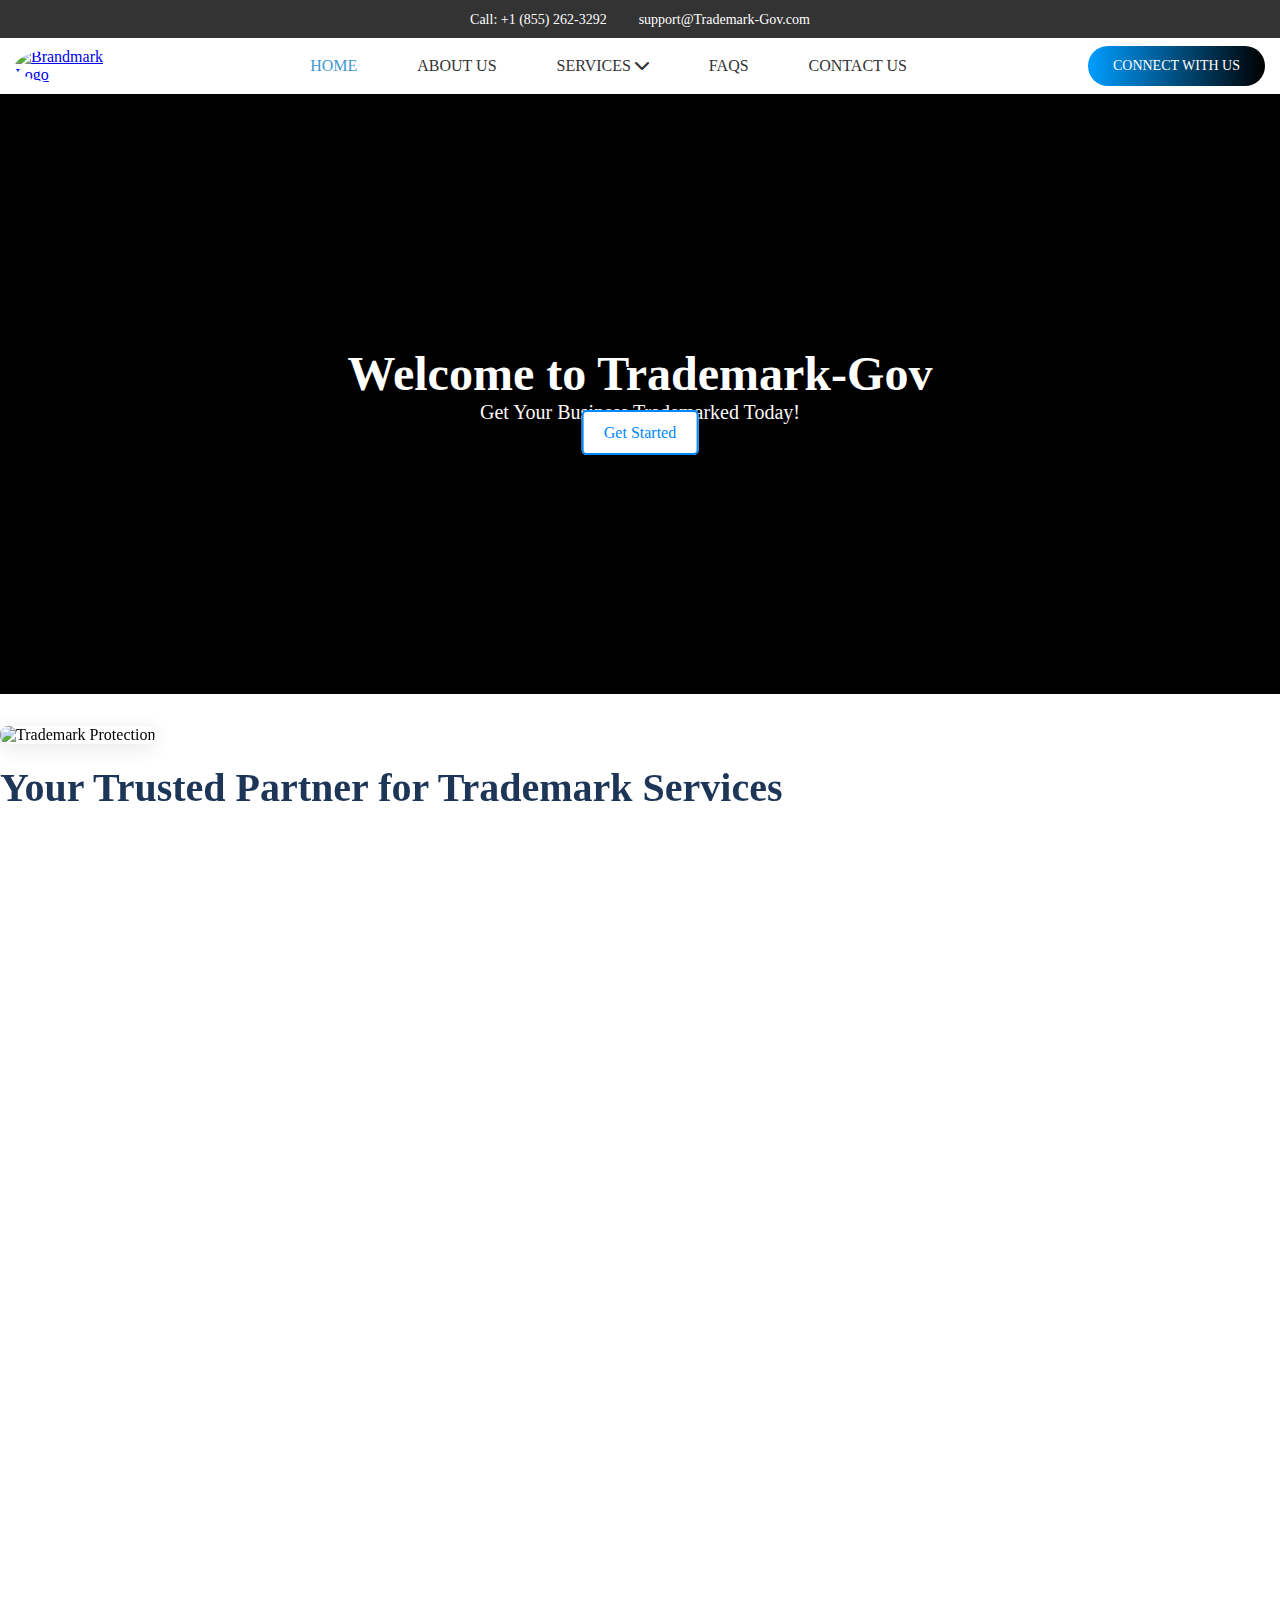
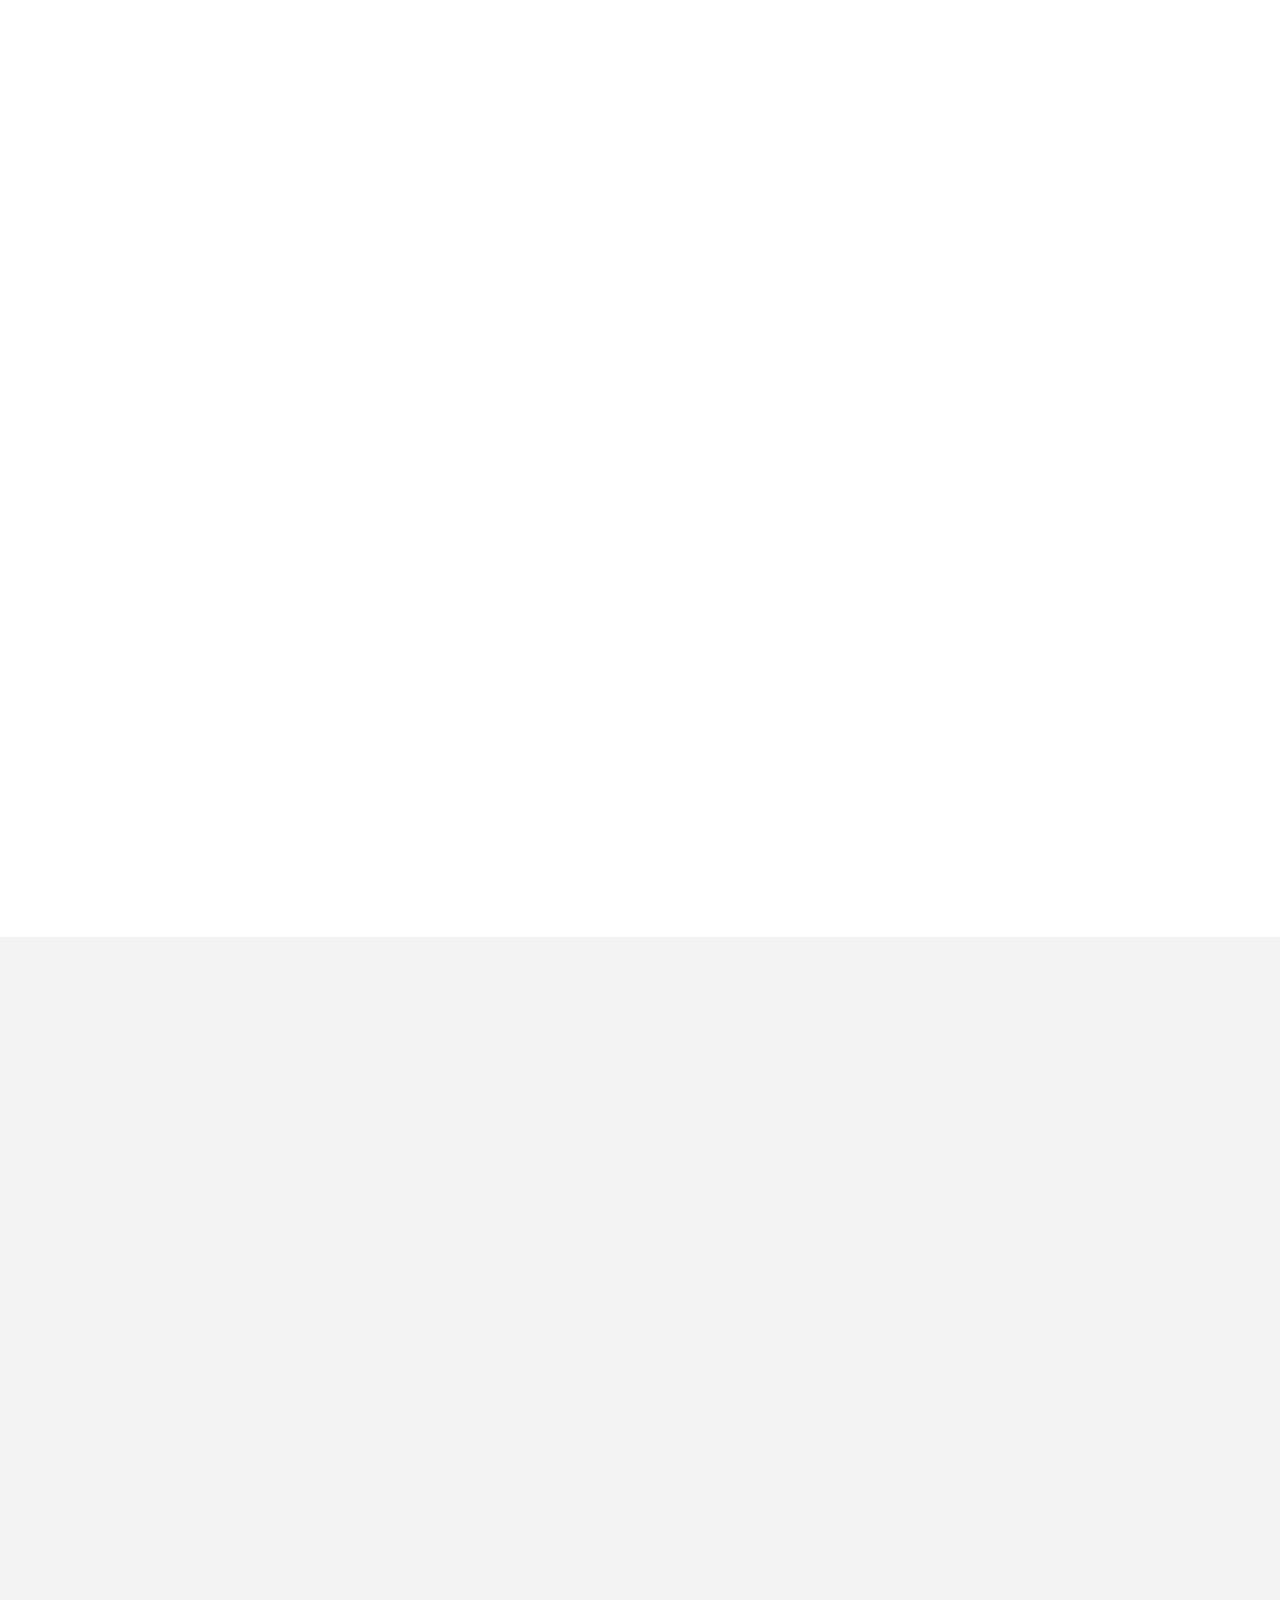
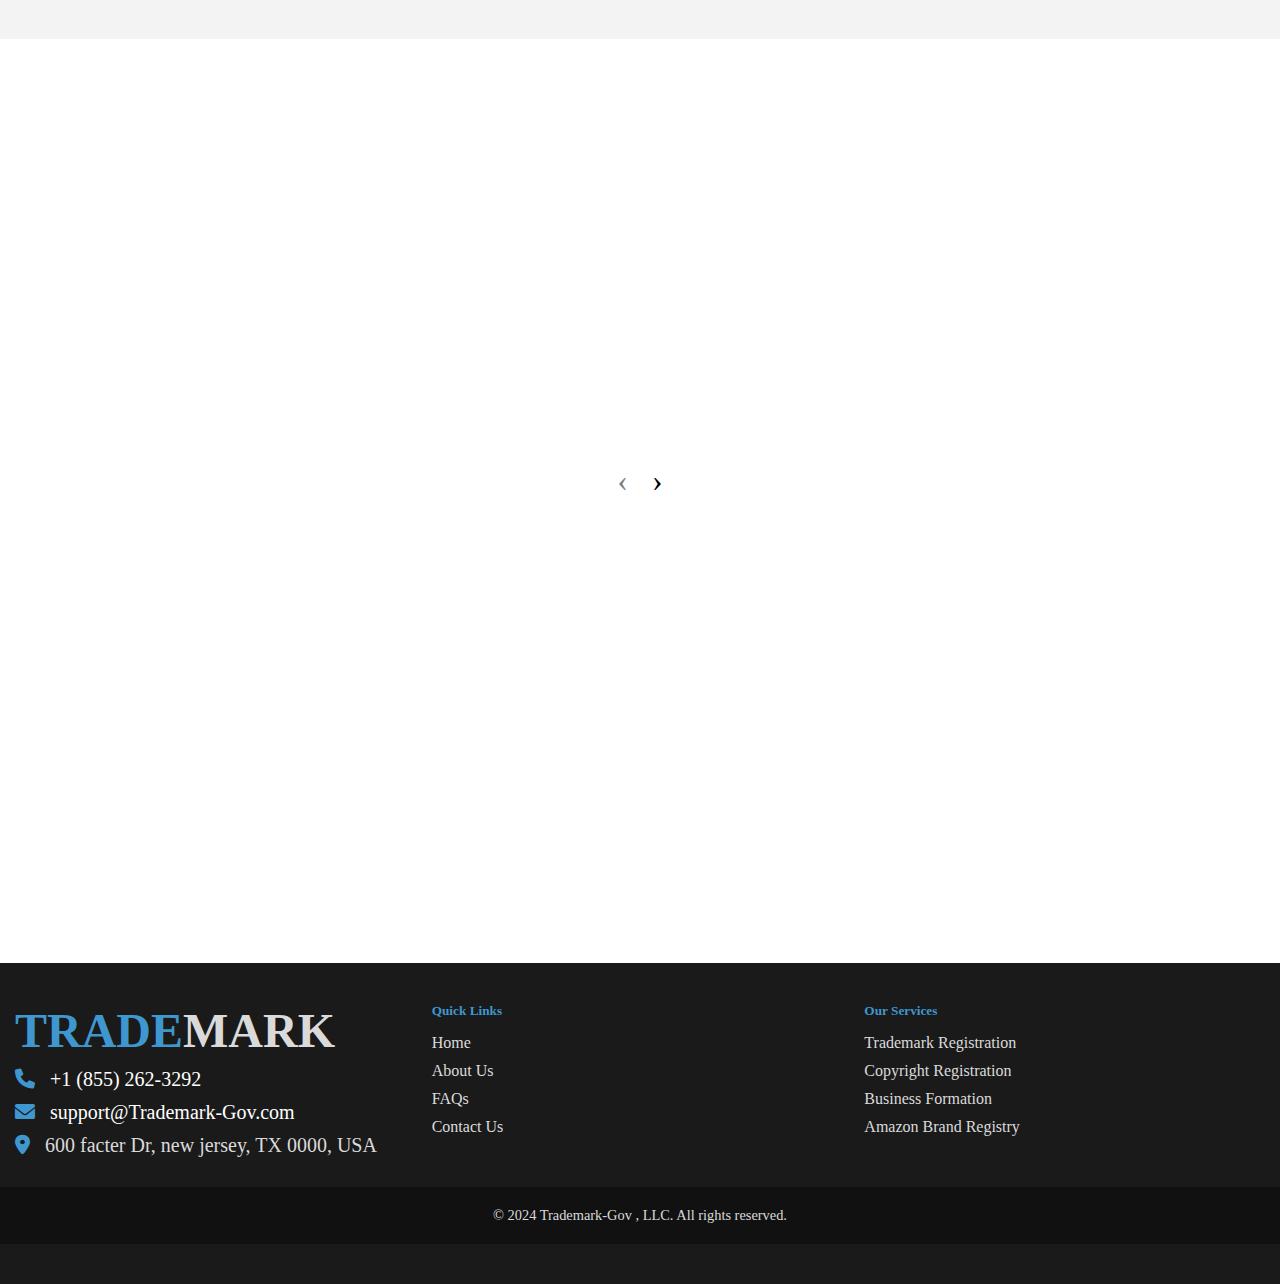
==== commit e4d33c9a: "link update" ====
--- a/index.html
+++ b/index.html
@@ -14,7 +14,7 @@
         href="https://cdnjs.cloudflare.com/ajax/libs/OwlCarousel2/2.3.4/assets/owl.theme.default.min.css" />
 
     <link rel="stylesheet" href="./assets/css/main.css">
-    <title>Expert Trademark Registration </title>
+    <title>Trademark US </title>
     <meta name="description"
         content="Looking for a leading trademark agency in the USA? Look no further than Brandmark Forte. Contact us today!">
 
@@ -32,7 +32,7 @@
                 <div class="container-unique">
                     <ul class="top-header-cta-unique">
                         <li><a href="tel:+1 (855) 262-3292">Call: +1 (855) 262-3292</a></li>
-                        <li><a href="mailto:support@brandmarkforte.com">support@brandmarkforte.com</a></li>
+                        <li><a href="mailto:support@brandmarkforte.com">support@Trademark-Gov.com</a></li>
                     </ul>
                 </div>
             </div>
@@ -64,7 +64,8 @@
                             <li><a href="Faq/Faq.html">FAQs</a></li>
                             <li><a href="Contact/contact.html">Contact Us</a></li>
                         </ul>
-                        <a href="#" class="theme-btn-unique" onclick="setButtonURL();">Connect With Us</a>
+                        <a href="#" class="theme-btn-unique"data-title="Learn More About Us" data-price="$35"
+                        onclick="openModal(this);">Connect With Us</a>
                     </nav>
 
                     <!-- Mobile Navbar -->
@@ -95,7 +96,8 @@
                                     <li><a href="Faq/Faq.html">FAQs</a></li>
                                     <li><a href="Contact/contact.html">Contact Us</a></li>
                                 </ul>
-                                <a href="#" class="theme-btn-unique">Connect With Us</a>
+                                <a href="#" class="theme-btn-unique"data-title="Learn More About Us" data-price="$35"
+                        onclick="openModal(this);">Connect With Us</a>
                             </nav>
                         </div>
                     </div>
@@ -108,8 +110,8 @@
         <!-- banner-sec -->
         <section class="mainBanner" data-aos="fade-up" data-aos-delay="300">
             <div class="content">
-                <h1 data-aos-delay="200">Get Your Business Trademarked Today!</h1>
-                <p data-aos-delay="200">Protect your brand's identity and ensure your hard work pays off.</p>
+                <h1 data-aos-delay="200">Welcome to Trademark-Gov   </h1>
+                <p data-aos-delay="200">Get Your Business Trademarked Today!</p>
                 <a href="javascript:;" class="theme-btn popBtn" data-title="Trademark Registration" data-price="$35"
                     onclick="openModal(this);" data-aos-delay="300">Get Started</a>
             </div>
@@ -127,30 +129,29 @@
                             <figure class="image-main">
                                 <img src="assets/images/hm-abt-1.png" alt="Trademark Protection" class="img-fluid">
                             </figure>
-                            <div class="image-thumbnails">
+                            <!-- <div class="image-thumbnails">
                                 <figure>
                                     <img src="assets/images/hm-abt-2.png" alt="Brand Registration" class="img-fluid">
                                 </figure>
                                 <figure>
                                     <img src="assets/images/hm-abt-3.png" alt="Logo Registration" class="img-fluid">
                                 </figure>
-                            </div>
+                            </div> -->
                         </div>
                     </div>
                     <!-- Content Column -->
                     <div class="col-md-6 order-md-1" data-aos="fade-right">
                         <div class="about-content">
-                            <h2 class="main-heading" data-aos="fade-up">Your Partner in Trademark Success</h2>
+                            <h2 class="main-heading" data-aos="fade-up">Your Trusted Partner for Trademark Services</h2>
                             <p data-aos="fade-up" data-aos-delay="100">
-                                We specialize in safeguarding your intellectual property, ensuring you retain exclusive
-                                rights to your brand identity. Trust us to protect what matters most to your business.
+                                At Trademark-Gov, we are dedicated to supporting businesses across the United States by offering a range of professional services that protect and enhance and secure your brand’s identity. Our goal is to provide comprehensive, reliable solutions for entrepreneurs, startups, and established businesses alike, ensuring that your intellectual property and brand assets are safeguarded and that you have a solid foundation to grow your business. We offer services including <b>trademark registration, </b><b>copyright registration,</b> <b>Business formation,</b> and <b>Amazon Brand Registry </b>assistance, all designed to meet your unique needs. 
                             </p>
                             <ul class="about-list" data-aos="fade-up" data-aos-delay="200">
                                 <li><i class="fa fa-check-circle"></i> Comprehensive Trademark Services</li>
                                 <li><i class="fa fa-check-circle"></i> Expert Legal Guidance</li>
                                 <li><i class="fa fa-check-circle"></i> Customized Solutions for Every Business</li>
                             </ul>
-                            <a href="/" class="btn-outline-theme" data-aos="zoom-in" data-aos-delay="300">Discover
+                            <a href="/About/about.html" class="btn-outline-theme" data-aos="zoom-in" data-aos-delay="300">Discover
                                 More</a>
                         </div>
                     </div>
@@ -158,60 +159,51 @@
             </div>
         </section>
 
-
-        <!-- Our Services -->
-        <section class="our-services-section" data-aos="fade-up">
-            <div class="container">
-                <div class="row text-center mb-5">
-                    <div class="col">
-                        <h6 class="sub-head text-primary-custom">Our Services</h6>
-                        <h2 class="main-head text-dark-custom">Tailored Trademark Solutions</h2>
-                    </div>
-                </div>
-                <div class="row g-5">
-                    <div class="col-md-4 wow fadeInUp" data-wow-delay="0.2s" data-aos="fade-up">
-                        <div class="service-card-custom">
-                            <div class="icon">
-                                <img src="assets/images/serv-i1.png" alt="Trademark Registration" />
-                            </div>
-                            <h4>Trademark Registration</h4>
-                            <p>Secure your brand by registering your trademark to prevent unauthorized use.</p>
-                            <a href="trademark-registration.php" class="btn-custom">Discover More</a>
-                        </div>
-                    </div>
-                    <div class="col-md-4 wow fadeInUp" data-wow-delay="0.3s" data-aos="fade-up">
-                        <div class="service-card-custom">
-                            <div class="icon">
-                                <img src="assets/images/serv-i2.png" alt="Copyright Registration" />
-                            </div>
-                            <h4>Copyright Registration</h4>
-                            <p>Protect your creative work and maintain the rights to your unique ideas.</p>
-                            <a href="copyright-registration.php" class="btn-custom">Discover More</a>
-                        </div>
-                    </div>
-                    <div class="col-md-4 wow fadeInUp" data-wow-delay="0.4s" data-aos="fade-up">
-                        <div class="service-card-custom">
-                            <div class="icon">
-                                <img src="assets/images/serv-i3.png" alt="Business Formation" />
-                            </div>
-                            <h4>Business Formation</h4>
-                            <p>Get expert assistance in launching your business and navigating legal requirements.</p>
-                            <a href="business-formation.php" class="btn-custom">Discover More</a>
-                        </div>
-                    </div>
-                    <div class="col-md-4 wow fadeInUp" data-wow-delay="0.5s" data-aos="fade-up">
-                        <div class="service-card-custom">
-                            <div class="icon">
-                                <img src="assets/images/serv-i4.png" alt="Amazon Brand Registry" />
-                            </div>
-                            <h4>Amazon Brand Registry</h4>
-                            <p>Enhance your brand’s presence on Amazon with exclusive tools and resources.</p>
-                            <a href="amazon-brand.php" class="btn-custom">Discover More</a>
-                        </div>
-                    </div>
-                </div>
-            </div>
-        </section>
+<div class="container">
+
+    <div class="mx-auto row  g-5">
+        <div class="col-md-6 wow fadeInUp" data-wow-delay="0.2s" data-aos="fade-up">
+            <div class="service-card-custom">
+                <div class="icon">
+                    <img src="assets/images/serv-i1.png" alt="Trademark Registration" />
+                </div>
+                <h4>Trademark Registration</h4>
+                <p>Your brand is one of your most valuable assets, and protecting it should be a top priority. Our trademark registration services ensure that your business name, logo, or slogan is legally protected.</p>
+                <a href="/Service/Trademark-Registration/trademark-registration.html" class="btn-custom">Discover More</a>
+            </div>
+        </div>
+        <div class="col-md-6 wow fadeInUp" data-wow-delay="0.3s" data-aos="fade-up">
+            <div class="service-card-custom">
+                <div class="icon">
+                    <img src="assets/images/serv-i2.png" alt="Copyright Registration" />
+                </div>
+                <h4>Copyright Registration</h4>
+                <p>Copyright registration provides legal protection to your intellectual creations, granting you exclusive rights to reproduce, distribute, and display your work.</p>
+                <a href="/Service/CopyrightRegisttration/copyright.html" class="btn-custom">Discover More</a>
+            </div>
+        </div>
+        <div class="col-md-6 wow fadeInUp" data-wow-delay="0.4s" data-aos="fade-up">
+            <div class="service-card-custom">
+                <div class="icon">
+                    <img src="assets/images/serv-i3.png" alt="Business Formation" />
+                </div>
+                <h4>Business Formation</h4>
+                <p>Our business formation services cover everything from filing the necessary documents with state authorities to ensuring that your business complies with local, state, and federal regulations.</p>
+                <a href="/Service/BusniessInformation/busniessinformation.html" class="btn-custom">Discover More</a>
+            </div>
+        </div>
+        <div class="col-md-6 wow fadeInUp" data-wow-delay="0.5s" data-aos="fade-up">
+            <div class="service-card-custom">
+                <div class="icon">
+                    <img src="assets/images/serv-i4.png" alt="Amazon Brand Registry" />
+                </div>
+                <h4>Amazon Brand Registry</h4>
+                <p>At Trademark-Gov, we assist businesses in navigating the<br> process of enrolling in Amazon’s Brand Registry. <br> Our team will ensure that you meet Amazon’s<br> eligibility requirements, including trademark registration.</p>
+                <a href="/Service/AmazonBrand/amazonbrand.html" class="btn-custom">Discover More</a>
+            </div>
+        </div>
+    </div>
+</div>
 
         <!-- Expertise Section -->
         <section class="expertise-section">
@@ -219,15 +211,17 @@
                 <div class="row text-center mb-5" data-aos="fade-right">
                     <div class="col">
                         <h6 class="sub-head">Our Expertise</h6>
-                        <h2 class="main-head">Reliable Trademark Registration Solutions</h2>
-                        <p>With over a decade of expertise, we are dedicated to safeguarding businesses from the risks
-                            of trademark infringement.</p>
+                        <h2 class="main-head">Trusted Trademark Registration Services
+                        </h2>
+                        <p>With more than ten years of experience, we specialize in protecting businesses against the dangers of trademark violations.
+
+                        </p>
                     </div>
                 </div>
                 <div class="row">
                     <div class="col-md-4 wow fadeInUp" data-wow-delay="0.2s" data-aos="fade-right">
                         <div class="exp-card-custom">
-                            <h4>3k+</h4>
+                            <h4>2k+</h4>
                             <h6>Trademarked Businesses</h6>
                         </div>
                     </div>
@@ -239,7 +233,7 @@
                     </div>
                     <div class="col-md-4 wow fadeInUp" data-wow-delay="0.4s" data-aos="fade-right">
                         <div class="exp-card-custom">
-                            <h4>800+</h4>
+                            <h4>500+</h4>
                             <h6>Trademarked Logos</h6>
                         </div>
                     </div>
@@ -265,7 +259,7 @@
                             </div>
                             <div class="price-rate">
                                 <h6>$35</h6>
-                                <span>+ USPTO filing fees</span>
+                                <span></span>
                             </div>
                             <div class="price-features">
                                 <ul>
@@ -326,97 +320,78 @@
 
 
 
-        <!-- Testimonial Section -->
-        <section class="testimonial-sec" style="margin-bottom: 4rem;">
-            <div class="container-fluid">
-                <div class="row">
-                    <div class="testimonials-wrap">
-                        <div class="container">
-                            <div class="heading-section col-md-5 m-auto text-center sec-title wow fadeInDown"
-                                data-aos="fade-right">
-                                <span class="sub-heading">Testimonials</span>
-                                <h2>Happy Clients &amp; Feedbacks</h2>
-                            </div>
-                            <div class="carousel-testimonial owl-carousel">
-                                <div class="item" data-aos="fade-right">
-                                    <div class="testimonial-box">
-                                        <div class="user-img"
-                                            style="background-image: url(https://randomuser.me/api/portraits/men/82.jpg)">
-                                        </div>
-                                        <div class="text pl-4">
-                                            <span class="quote"><i class="fa fa-quote-left"></i></span>
-                                            <p>Far far away, behind the word mountains...</p>
-                                            <p class="name">Mark Huff</p>
-                                            <span class="position">Businesswoman</span>
-                                        </div>
-                                    </div>
-                                </div>
-                                <div class="item" data-aos="fade-right">
-                                    <div class="testimonial-box">
-                                        <div class="user-img"
-                                            style="background-image: url(https://randomuser.me/api/portraits/men/82.jpg)">
-                                        </div>
-                                        <div class="text pl-4">
-                                            <span class="quote"><i class="fa fa-quote-left"></i></span>
-                                            <p>Far far away, behind the word mountains...</p>
-                                            <p class="name">Mark Huff</p>
-                                            <span class="position">Businesswoman</span>
-                                        </div>
-                                    </div>
-                                </div>
-                                <div class="item" data-aos="fade-right">
-                                    <div class="testimonial-box">
-                                        <div class="user-img"
-                                            style="background-image: url(https://randomuser.me/api/portraits/men/82.jpg)">
-                                        </div>
-                                        <div class="text pl-4">
-                                            <span class="quote"><i class="fa fa-quote-left"></i></span>
-                                            <p>Far far away, behind the word mountains...</p>
-                                            <p class="name">Mark Huff</p>
-                                            <span class="position">Businesswoman</span>
-                                        </div>
-                                    </div>
-                                </div>
-                                <div class="item" data-aos="fade-right">
-                                    <div class="testimonial-box">
-                                        <div class="user-img"
-                                            style="background-image: url(https://randomuser.me/api/portraits/men/82.jpg)">
-                                        </div>
-                                        <div class="text pl-4">
-                                            <span class="quote"><i class="fa fa-quote-left"></i></span>
-                                            <p>Far far away, behind the word mountains...</p>
-                                            <p class="name">Mark Huff</p>
-                                            <span class="position">Businesswoman</span>
-                                        </div>
-                                    </div>
-                                </div>
-                                <div class="item" data-aos="fade-right">
-                                    <div class="testimonial-box">
-                                        <div class="user-img"
-                                            style="background-image: url(https://randomuser.me/api/portraits/men/82.jpg)">
-                                        </div>
-                                        <div class="text pl-4">
-                                            <span class="quote"><i class="fa fa-quote-left"></i></span>
-                                            <p>Far far away, behind the word mountains...</p>
-                                            <p class="name">Mark Huff</p>
-                                            <span class="position">Businesswoman</span>
-                                        </div>
-                                    </div>
-                                </div>
-                                <!-- Repeat more testimonial cards here -->
-                            </div>
-                        </div>
-                    </div>
-                </div>
-            </div>
-        </section>
-
+       <!-- Testimonial Section -->
+<section class="testimonial-sec" style="margin-bottom: 4rem;">
+    <div class="container-fluid">
+        <div class="row">
+            <div class="testimonials-wrap">
+                <div class="container">
+                    <div class="heading-section col-md-5 m-auto text-center sec-title wow fadeInDown" data-aos="fade-right">
+                        <span class="sub-heading">Testimonials</span>
+                        <h2>Happy Clients &amp; Feedbacks</h2>
+                    </div>
+                    <div class="carousel-testimonial owl-carousel">
+                        <div class="item" data-aos="fade-right">
+                            <div class="testimonial-box">
+                                <div class="user-img" style="background-image: url(assets/images/testimonial1.jpg)"></div>
+                                <div class="text pl-4">
+                                    <span class="quote"><i class="fa fa-quote-left"></i></span>
+                                    <p>The process was seamless, and I felt supported throughout!</p>
+                                    <p class="name">Mark Huff</p>
+                                    <span class="position">Businesswoman</span>
+                                </div>
+                            </div>
+                        </div>
+                        <div class="item" data-aos="fade-right">
+                            <div class="testimonial-box">
+                                <div class="user-img" style="background-image: url(assets/images/testimonial2.webp)"></div>
+                                <div class="text pl-4">
+                                    <span class="quote"><i class="fa fa-quote-left"></i></span>
+                                    <p>Fantastic service! They made everything easy to understand.</p>
+                                    <p class="name">Sarah Lee</p>
+                                    <span class="position">Marketing Specialist</span>
+                                </div>
+                            </div>
+                        </div>
+                        <div class="item" data-aos="fade-right">
+                            <div class="testimonial-box">
+                                <div class="user-img" style="background-image: url(assets/images/testimonial3.jpg)"></div>
+                                <div class="text pl-4">
+                                    <span class="quote"><i class="fa fa-quote-left"></i></span>
+                                    <p>Highly recommend! My brand is now fully protected.</p>
+                                    <p class="name">James Smith</p>
+                                    <span class="position">Entrepreneur</span>
+                                </div>
+                            </div>
+                        </div>
+                        <div class="item" data-aos="fade-right">
+                            <div class="testimonial-box">
+                                <div class="user-img" style="background-image: url(assets/images/testimonial4.jpg)"></div>
+                                <div class="text pl-4">
+                                    <span class="quote"><i class="fa fa-quote-left"></i></span>
+                                    <p>Incredibly professional and attentive team. Thank you!</p>
+                                    <p class="name">Lisa Green</p>
+                                    <span class="position">Freelancer</span>
+                                </div>
+                            </div>
+                        </div>
+                        <div class="item" data-aos="fade-right">
+                            <div class="testimonial-box">
+                                <div class="user-img" style="background-image: url(assets/images/testimonial5.jpg)"></div>
+                                <div class="text pl-4">
+                                    <span class="quote"><i class="fa fa-quote-left"></i></span>
+                                    <p>They went above and beyond to ensure my satisfaction!</p>
+                                    <p class="name">Tom Johnson</p>
+                                    <span class="position">Business Owner</span>
+                                </div>
+                            </div>
+                        </div>
+                    </div>
+                </div>
+            </div>
         </div>
-        </div>
-        </div>
-        </div>
-        </div>
-        </section>
+    </div>
+</section>
 
         <!-- Contact Us -->
         <section class="contact-section-modern" style="background-image: url(./assets/images/contact-bg.jpg);">
@@ -427,16 +402,16 @@
                         <!-- Contact Text Section -->
                         <div class="col-md-5" data-aos="fade-up" data-aos-delay="200">
                             <div class="contact-content-modern">
-                                <h6 class="sub-head-modern text-white">Contact Us</h6>
-                                <h2 class="main-head-modern text-white">Protect Your Intellectual Property Today!</h2>
-                                <a href="#" class="theme-btn-modern" target="_self" onclick="setButtonURL();">Connect
-                                    With Us</a>
-                            </div>
-                        </div>
+                                <h6 class="sub-head-modern text-white">Get In Touch</h6>
+                                <h2 class="main-head-modern text-white">Secure Your Brand's Future with Our Expertise!</h2>
+                                <a href="./Contact/contact.html" class="theme-btn-modern" target="_self" onclick="setButtonURL();">Connect With Us</a>
+                            </div>
+                        </div>
+                        
                         <!-- Contact Image Section -->
                         <div class="col-md-6" data-aos="fade-up" data-aos-delay="400">
                             <figure>
-                                <img src="assets/images/contact-hm.png" alt="Contact Us Image"
+                                <img src="assets/images/contactus.jpg" alt="Contact Us Image"
                                     class="contact-image-modern">
                             </figure>
                         </div>
@@ -460,8 +435,8 @@
                     <div class="footer-contact-info">
                         <p><i class="fa-solid fa-phone"></i> <a href="tel:+1 (855) 262-3292">+1 (855) 262-3292</a></p>
                         <p><i class="fa-solid fa-envelope"></i> <a
-                                href="mailto:support@brandmarkforte.com">support@brandmarkforte.com</a></p>
-                        <p><i class="fa-solid fa-location-dot"></i> 800 Wilcrest Dr, Houston, TX 77042, USA</p>
+                                href="mailto:support@Trademark-Gov.com">support@Trademark-Gov.com</a></p>
+                        <p><i class="fa-solid fa-location-dot"></i> 600 facter Dr, new jersey, TX 0000, USA</p>
                     </div>
                 </div>
 
@@ -469,33 +444,32 @@
                     <div class="footer-links">
                         <h5>Quick Links</h5>
                         <ul>
-                            <li><a href="/">Home</a></li>
-                            <li><a href="/about-us.php">About Us</a></li>
-                            <li><a href="/faqs.php">FAQs</a></li>
-                            <li><a href="/contact-us.php">Contact Us</a></li>
+                            <li><a href="index.html">Home</a></li>
+                            <li><a href="About/about.html">About Us</a></li>
+                            <li><a href="Faq/Faq.html">FAQs</a></li>
+                            <li><a href="Contact/contact.html">Contact Us</a></li>
                         </ul>
                     </div>
 
                     <div class="footer-services">
                         <h5>Our Services</h5>
                         <ul>
-                            <li><a href="/trademark-registration.php">Trademark Registration</a></li>
-                            <li><a href="/copyright-registration.php">Copyright Registration</a></li>
-                            <li><a href="/business-formation.php">Business Formation</a></li>
-                            <li><a href="/amazon-brand.php">Amazon Brand Registry</a></li>
+                            <li><a href="Service/Trademark-Registration/trademark-registration.html">Trademark Registration</a></li>
+                            <li><a href="Service/CopyrightRegisttration/copyright.html">Copyright Registration</a></li>
+                            <li><a href="Service/BusniessInformation/busniessinformation.html">Business Formation</a></li>
+                            <li><a href="Service/AmazonBrand/amazonbrand.html">Amazon Brand Registry</a></li>
                         </ul>
                     </div>
                 </div>
             </div>
 
             <div class="footer-bottom">
-                <p>© 2024 Brandmark Forte, LLC. All rights reserved.</p>
-                <ul>
-                    <li><a href="/terms-and-conditions.php">Terms of Service</a></li>
-                    <li><a href="/privacy-policy.php">Privacy Policy</a></li>
-                </ul>
+                <p>© 2024 Trademark-Gov , LLC. All rights reserved.</p>
+               
             </div>
         </footer>
+
+
 
 
 
@@ -550,8 +524,8 @@
                             <div class="col-md-12 text-center">
                                 <div class="checkbox-wrap">
                                     <input type="checkbox" id="check1" name="checkbox1" value="YES">
-                                    <label for="check1"> I agree with Brandmark Forte Policy and provide my consent to
-                                        receive B2B marketing communications from Brandmark Forte</label>
+                                    <label for="check1"> I agree with Trademark-Gov  Policy and provide my consent to
+                                        receive B2B marketing communications from Trademark-Gov </label>
                                 </div>
                                 <div class="checkbox-wrap">
                                     <input type="checkbox" id="check2" name="checkbox2" value="YES">
@@ -618,8 +592,8 @@
                             <div class="col-md-12 text-center">
                                 <div class="checkbox-wrap">
                                     <input type="checkbox" id="check1" name="checkbox1" value="YES">
-                                    <label for="check1"> I agree with Brandmark Forte Policy and provide my consent to
-                                        receive B2B marketing communications from Brandmark Forte</label>
+                                    <label for="check1"> I agree with Trademark-Gov  Policy and provide my consent to
+                                        receive B2B marketing communications from Trademark-Gov </label>
                                 </div>
                                 <div class="checkbox-wrap">
                                     <input type="checkbox" id="check2" name="checkbox2" value="YES">
@@ -771,4 +745,4 @@
     </main>
 </body>
 
-</html>+</html>
--- a/assets/css/main.css
+++ b/assets/css/main.css
@@ -304,12 +304,45 @@
         top: 25%;
     }
 }
-
+body {
+    overflow-x: hidden;
+    /* Prevent horizontal scrolling */
+}
 /* Banner */
 .mainBanner {
     height: 600px;
     position: relative;
     overflow: hidden;
+    background-color: #000; /* Fallback in case the image doesn't load */
+}
+
+/* Blurred background image using a pseudo-element */
+.mainBanner::before {
+    content: '';
+    position: absolute;
+    top: 0;
+    left: 0;
+    width: 100%;
+    height: 100%;
+    background: url(../images/banner/bg-about.jpg);
+    background-size: cover;
+    background-position: center;
+    filter: blur(1px); /* Blur effect applied to the background image */
+    opacity: 0.8; /* Adjusts the visibility of the image */
+    z-index: 0; /* Places the background behind the content */
+    animation: backgroundAnimation 15s ease infinite;
+}
+
+/* Overlay for better readability */
+.mainBanner::after {
+    content: '';
+    position: absolute;
+    top: 0;
+    left: 0;
+    width: 100%;
+    height: 100%;
+    background-color: rgba(0, 0, 0, 0.4); /* Semi-transparent overlay */
+    z-index: 1; /* Ensures the overlay sits above the background but below the content */
 }
 
 .content {
@@ -319,9 +352,11 @@
     transform: translate(-50%, -50%);
     text-align: center;
     color: #fff;
-}
-.content p{
-    color: #dadada;
+    z-index: 2; /* Keeps the content above the background and overlay */
+}
+
+.content p {
+    color: #fdf9f9;
 }
 
 h1 {
@@ -346,13 +381,6 @@
     100% {
         background-position: 100% 50%;
     }
-}
-
-/* Example CSS for a gradient animation */
-.mainBanner {
-    background: url(../images/banner/bg-about.jpg);
-    /* background-size: 300% 300%; */
-    animation: backgroundAnimation 15s ease infinite;
 }
 
 
@@ -1134,7 +1162,8 @@
     height: 100vh;
     background-color: rgba(0, 0, 0, 0.7);
     z-index: 1000;
-    overflow-y: scroll;
+    overflow-y: auto;
+    scroll-behavior: smooth; /* Ensures smooth scrolling */
 }
 
 .modal-body {
@@ -1145,8 +1174,7 @@
     padding: 30px;
     box-shadow: 0 8px 30px rgba(0, 0, 0, 0.2);
     text-align: center;
-    margin: 1rem auto 0 auto;
-    overflow-y: scroll !important;
+    margin: 1rem auto;
 }
 
 .closePop {
@@ -1226,6 +1254,28 @@
     transform: translateY(-3px);
 }
 
-.popupform_cr .text-center {
-    margin-top: 20px;
-}+/* Responsive Adjustments */
+@media screen and (max-width: 768px) {
+    .modal-body {
+        padding: 20px;
+    }
+    .popup-content h2 {
+        font-size: 22px;
+    }
+    .popup-content p {
+        font-size: 14px;
+    }
+}
+
+@media screen and (max-width: 480px) {
+    .modal-body {
+        padding: 15px;
+    }
+    .popup-content h2 {
+        font-size: 20px;
+    }
+    .popup-content p {
+        font-size: 13px;
+    }
+}
+
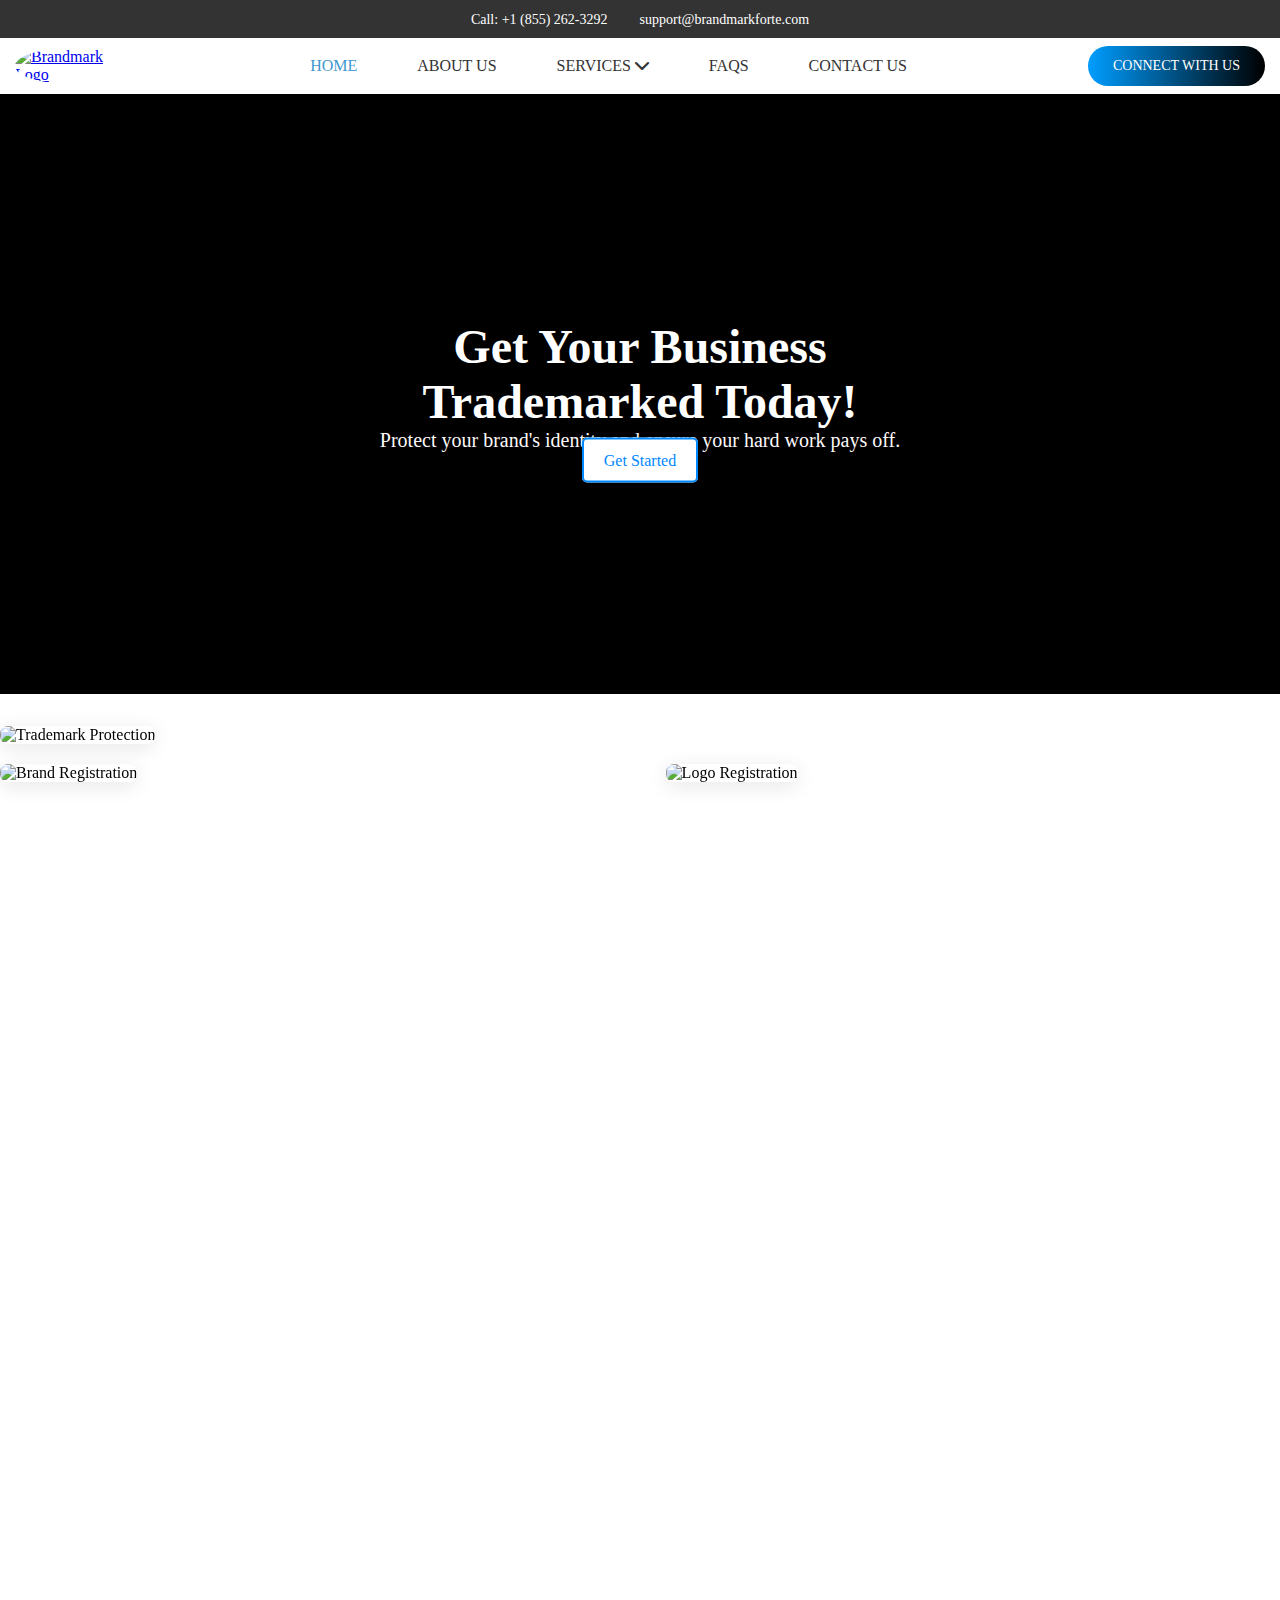
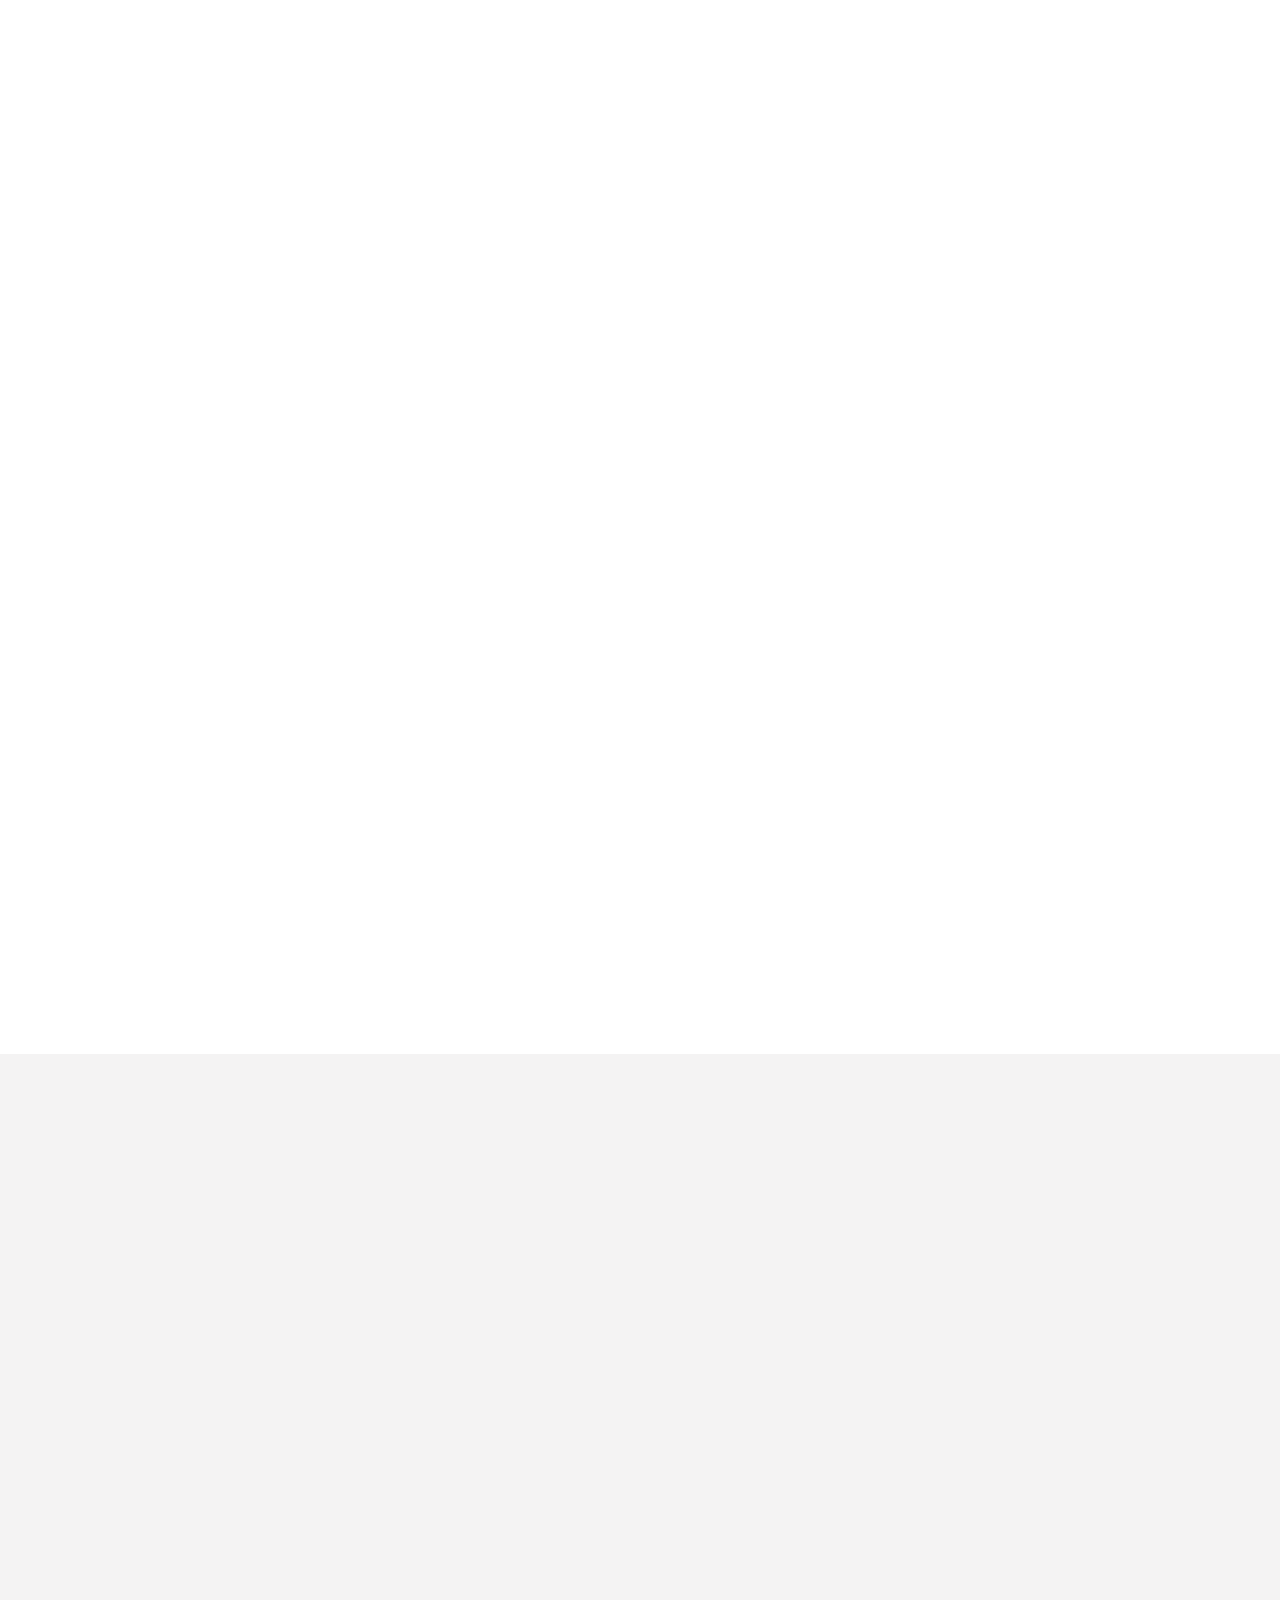
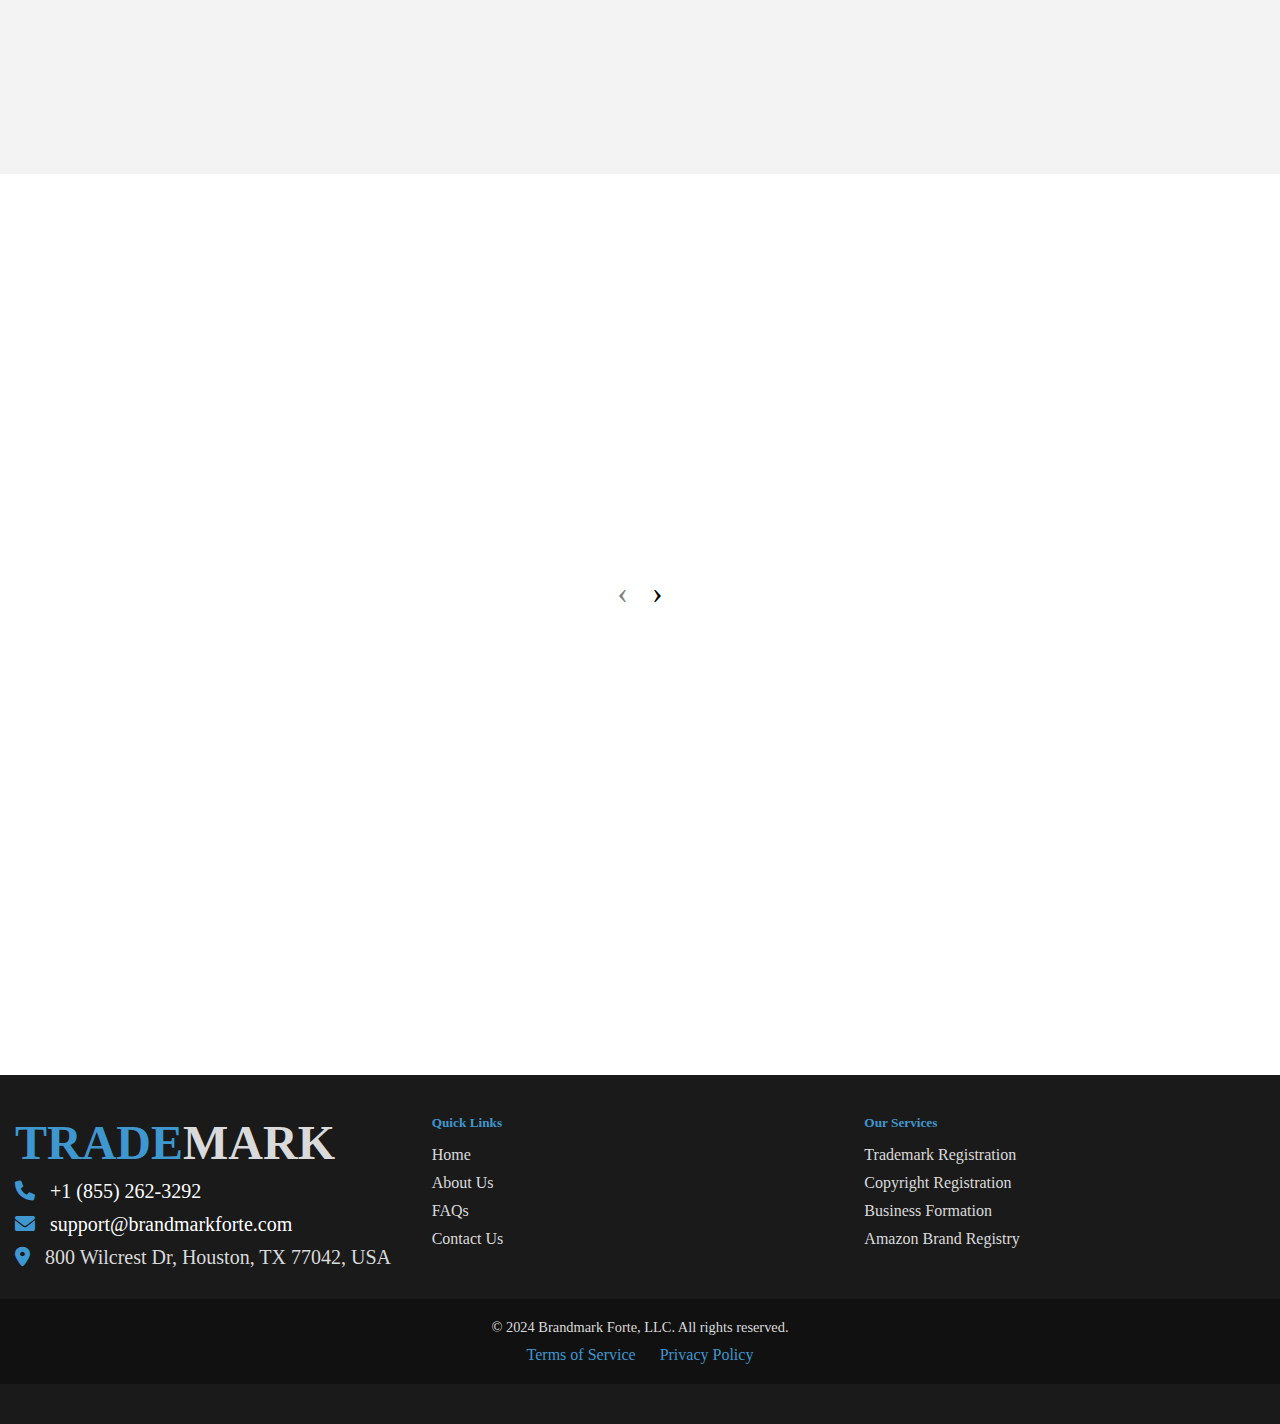
==== commit ec673be0: "folder name changed" ====
--- a/index.html
+++ b/index.html
@@ -14,7 +14,7 @@
         href="https://cdnjs.cloudflare.com/ajax/libs/OwlCarousel2/2.3.4/assets/owl.theme.default.min.css" />
 
     <link rel="stylesheet" href="./assets/css/main.css">
-    <title>Trademark US </title>
+    <title>Expert Trademark Registration </title>
     <meta name="description"
         content="Looking for a leading trademark agency in the USA? Look no further than Brandmark Forte. Contact us today!">
 
@@ -32,7 +32,7 @@
                 <div class="container-unique">
                     <ul class="top-header-cta-unique">
                         <li><a href="tel:+1 (855) 262-3292">Call: +1 (855) 262-3292</a></li>
-                        <li><a href="mailto:support@brandmarkforte.com">support@Trademark-Gov.com</a></li>
+                        <li><a href="mailto:support@brandmarkforte.com">support@brandmarkforte.com</a></li>
                     </ul>
                 </div>
             </div>
@@ -64,8 +64,7 @@
                             <li><a href="Faq/Faq.html">FAQs</a></li>
                             <li><a href="Contact/contact.html">Contact Us</a></li>
                         </ul>
-                        <a href="#" class="theme-btn-unique"data-title="Learn More About Us" data-price="$35"
-                        onclick="openModal(this);">Connect With Us</a>
+                        <a href="#" class="theme-btn-unique" onclick="setButtonURL();">Connect With Us</a>
                     </nav>
 
                     <!-- Mobile Navbar -->
@@ -96,8 +95,7 @@
                                     <li><a href="Faq/Faq.html">FAQs</a></li>
                                     <li><a href="Contact/contact.html">Contact Us</a></li>
                                 </ul>
-                                <a href="#" class="theme-btn-unique"data-title="Learn More About Us" data-price="$35"
-                        onclick="openModal(this);">Connect With Us</a>
+                                <a href="#" class="theme-btn-unique">Connect With Us</a>
                             </nav>
                         </div>
                     </div>
@@ -110,8 +108,8 @@
         <!-- banner-sec -->
         <section class="mainBanner" data-aos="fade-up" data-aos-delay="300">
             <div class="content">
-                <h1 data-aos-delay="200">Welcome to Trademark-Gov   </h1>
-                <p data-aos-delay="200">Get Your Business Trademarked Today!</p>
+                <h1 data-aos-delay="200">Get Your Business Trademarked Today!</h1>
+                <p data-aos-delay="200">Protect your brand's identity and ensure your hard work pays off.</p>
                 <a href="javascript:;" class="theme-btn popBtn" data-title="Trademark Registration" data-price="$35"
                     onclick="openModal(this);" data-aos-delay="300">Get Started</a>
             </div>
@@ -129,29 +127,30 @@
                             <figure class="image-main">
                                 <img src="assets/images/hm-abt-1.png" alt="Trademark Protection" class="img-fluid">
                             </figure>
-                            <!-- <div class="image-thumbnails">
+                            <div class="image-thumbnails">
                                 <figure>
                                     <img src="assets/images/hm-abt-2.png" alt="Brand Registration" class="img-fluid">
                                 </figure>
                                 <figure>
                                     <img src="assets/images/hm-abt-3.png" alt="Logo Registration" class="img-fluid">
                                 </figure>
-                            </div> -->
+                            </div>
                         </div>
                     </div>
                     <!-- Content Column -->
                     <div class="col-md-6 order-md-1" data-aos="fade-right">
                         <div class="about-content">
-                            <h2 class="main-heading" data-aos="fade-up">Your Trusted Partner for Trademark Services</h2>
+                            <h2 class="main-heading" data-aos="fade-up">Your Partner in Trademark Success</h2>
                             <p data-aos="fade-up" data-aos-delay="100">
-                                At Trademark-Gov, we are dedicated to supporting businesses across the United States by offering a range of professional services that protect and enhance and secure your brand’s identity. Our goal is to provide comprehensive, reliable solutions for entrepreneurs, startups, and established businesses alike, ensuring that your intellectual property and brand assets are safeguarded and that you have a solid foundation to grow your business. We offer services including <b>trademark registration, </b><b>copyright registration,</b> <b>Business formation,</b> and <b>Amazon Brand Registry </b>assistance, all designed to meet your unique needs. 
+                                We specialize in safeguarding your intellectual property, ensuring you retain exclusive
+                                rights to your brand identity. Trust us to protect what matters most to your business.
                             </p>
                             <ul class="about-list" data-aos="fade-up" data-aos-delay="200">
                                 <li><i class="fa fa-check-circle"></i> Comprehensive Trademark Services</li>
                                 <li><i class="fa fa-check-circle"></i> Expert Legal Guidance</li>
                                 <li><i class="fa fa-check-circle"></i> Customized Solutions for Every Business</li>
                             </ul>
-                            <a href="/About/about.html" class="btn-outline-theme" data-aos="zoom-in" data-aos-delay="300">Discover
+                            <a href="/" class="btn-outline-theme" data-aos="zoom-in" data-aos-delay="300">Discover
                                 More</a>
                         </div>
                     </div>
@@ -159,51 +158,60 @@
             </div>
         </section>
 
-<div class="container">
-
-    <div class="mx-auto row  g-5">
-        <div class="col-md-6 wow fadeInUp" data-wow-delay="0.2s" data-aos="fade-up">
-            <div class="service-card-custom">
-                <div class="icon">
-                    <img src="assets/images/serv-i1.png" alt="Trademark Registration" />
-                </div>
-                <h4>Trademark Registration</h4>
-                <p>Your brand is one of your most valuable assets, and protecting it should be a top priority. Our trademark registration services ensure that your business name, logo, or slogan is legally protected.</p>
-                <a href="/Service/Trademark-Registration/trademark-registration.html" class="btn-custom">Discover More</a>
-            </div>
-        </div>
-        <div class="col-md-6 wow fadeInUp" data-wow-delay="0.3s" data-aos="fade-up">
-            <div class="service-card-custom">
-                <div class="icon">
-                    <img src="assets/images/serv-i2.png" alt="Copyright Registration" />
-                </div>
-                <h4>Copyright Registration</h4>
-                <p>Copyright registration provides legal protection to your intellectual creations, granting you exclusive rights to reproduce, distribute, and display your work.</p>
-                <a href="/Service/CopyrightRegisttration/copyright.html" class="btn-custom">Discover More</a>
-            </div>
-        </div>
-        <div class="col-md-6 wow fadeInUp" data-wow-delay="0.4s" data-aos="fade-up">
-            <div class="service-card-custom">
-                <div class="icon">
-                    <img src="assets/images/serv-i3.png" alt="Business Formation" />
-                </div>
-                <h4>Business Formation</h4>
-                <p>Our business formation services cover everything from filing the necessary documents with state authorities to ensuring that your business complies with local, state, and federal regulations.</p>
-                <a href="/Service/BusniessInformation/busniessinformation.html" class="btn-custom">Discover More</a>
-            </div>
-        </div>
-        <div class="col-md-6 wow fadeInUp" data-wow-delay="0.5s" data-aos="fade-up">
-            <div class="service-card-custom">
-                <div class="icon">
-                    <img src="assets/images/serv-i4.png" alt="Amazon Brand Registry" />
-                </div>
-                <h4>Amazon Brand Registry</h4>
-                <p>At Trademark-Gov, we assist businesses in navigating the<br> process of enrolling in Amazon’s Brand Registry. <br> Our team will ensure that you meet Amazon’s<br> eligibility requirements, including trademark registration.</p>
-                <a href="/Service/AmazonBrand/amazonbrand.html" class="btn-custom">Discover More</a>
-            </div>
-        </div>
-    </div>
-</div>
+
+        <!-- Our Services -->
+        <section class="our-services-section" data-aos="fade-up">
+            <div class="container">
+                <div class="row text-center mb-5">
+                    <div class="col">
+                        <h6 class="sub-head text-primary-custom">Our Services</h6>
+                        <h2 class="main-head text-dark-custom">Tailored Trademark Solutions</h2>
+                    </div>
+                </div>
+                <div class="row g-5">
+                    <div class="col-md-4 wow fadeInUp" data-wow-delay="0.2s" data-aos="fade-up">
+                        <div class="service-card-custom">
+                            <div class="icon">
+                                <img src="assets/images/serv-i1.png" alt="Trademark Registration" />
+                            </div>
+                            <h4>Trademark Registration</h4>
+                            <p>Secure your brand by registering your trademark to prevent unauthorized use.</p>
+                            <a href="trademark-registration.php" class="btn-custom">Discover More</a>
+                        </div>
+                    </div>
+                    <div class="col-md-4 wow fadeInUp" data-wow-delay="0.3s" data-aos="fade-up">
+                        <div class="service-card-custom">
+                            <div class="icon">
+                                <img src="assets/images/serv-i2.png" alt="Copyright Registration" />
+                            </div>
+                            <h4>Copyright Registration</h4>
+                            <p>Protect your creative work and maintain the rights to your unique ideas.</p>
+                            <a href="copyright-registration.php" class="btn-custom">Discover More</a>
+                        </div>
+                    </div>
+                    <div class="col-md-4 wow fadeInUp" data-wow-delay="0.4s" data-aos="fade-up">
+                        <div class="service-card-custom">
+                            <div class="icon">
+                                <img src="assets/images/serv-i3.png" alt="Business Formation" />
+                            </div>
+                            <h4>Business Formation</h4>
+                            <p>Get expert assistance in launching your business and navigating legal requirements.</p>
+                            <a href="business-formation.php" class="btn-custom">Discover More</a>
+                        </div>
+                    </div>
+                    <div class="col-md-4 wow fadeInUp" data-wow-delay="0.5s" data-aos="fade-up">
+                        <div class="service-card-custom">
+                            <div class="icon">
+                                <img src="assets/images/serv-i4.png" alt="Amazon Brand Registry" />
+                            </div>
+                            <h4>Amazon Brand Registry</h4>
+                            <p>Enhance your brand’s presence on Amazon with exclusive tools and resources.</p>
+                            <a href="amazon-brand.php" class="btn-custom">Discover More</a>
+                        </div>
+                    </div>
+                </div>
+            </div>
+        </section>
 
         <!-- Expertise Section -->
         <section class="expertise-section">
@@ -211,17 +219,15 @@
                 <div class="row text-center mb-5" data-aos="fade-right">
                     <div class="col">
                         <h6 class="sub-head">Our Expertise</h6>
-                        <h2 class="main-head">Trusted Trademark Registration Services
-                        </h2>
-                        <p>With more than ten years of experience, we specialize in protecting businesses against the dangers of trademark violations.
-
-                        </p>
+                        <h2 class="main-head">Reliable Trademark Registration Solutions</h2>
+                        <p>With over a decade of expertise, we are dedicated to safeguarding businesses from the risks
+                            of trademark infringement.</p>
                     </div>
                 </div>
                 <div class="row">
                     <div class="col-md-4 wow fadeInUp" data-wow-delay="0.2s" data-aos="fade-right">
                         <div class="exp-card-custom">
-                            <h4>2k+</h4>
+                            <h4>3k+</h4>
                             <h6>Trademarked Businesses</h6>
                         </div>
                     </div>
@@ -233,7 +239,7 @@
                     </div>
                     <div class="col-md-4 wow fadeInUp" data-wow-delay="0.4s" data-aos="fade-right">
                         <div class="exp-card-custom">
-                            <h4>500+</h4>
+                            <h4>800+</h4>
                             <h6>Trademarked Logos</h6>
                         </div>
                     </div>
@@ -259,7 +265,7 @@
                             </div>
                             <div class="price-rate">
                                 <h6>$35</h6>
-                                <span></span>
+                                <span>+ USPTO filing fees</span>
                             </div>
                             <div class="price-features">
                                 <ul>
@@ -320,78 +326,97 @@
 
 
 
-       <!-- Testimonial Section -->
-<section class="testimonial-sec" style="margin-bottom: 4rem;">
-    <div class="container-fluid">
-        <div class="row">
-            <div class="testimonials-wrap">
-                <div class="container">
-                    <div class="heading-section col-md-5 m-auto text-center sec-title wow fadeInDown" data-aos="fade-right">
-                        <span class="sub-heading">Testimonials</span>
-                        <h2>Happy Clients &amp; Feedbacks</h2>
-                    </div>
-                    <div class="carousel-testimonial owl-carousel">
-                        <div class="item" data-aos="fade-right">
-                            <div class="testimonial-box">
-                                <div class="user-img" style="background-image: url(assets/images/testimonial1.jpg)"></div>
-                                <div class="text pl-4">
-                                    <span class="quote"><i class="fa fa-quote-left"></i></span>
-                                    <p>The process was seamless, and I felt supported throughout!</p>
-                                    <p class="name">Mark Huff</p>
-                                    <span class="position">Businesswoman</span>
-                                </div>
-                            </div>
-                        </div>
-                        <div class="item" data-aos="fade-right">
-                            <div class="testimonial-box">
-                                <div class="user-img" style="background-image: url(assets/images/testimonial2.webp)"></div>
-                                <div class="text pl-4">
-                                    <span class="quote"><i class="fa fa-quote-left"></i></span>
-                                    <p>Fantastic service! They made everything easy to understand.</p>
-                                    <p class="name">Sarah Lee</p>
-                                    <span class="position">Marketing Specialist</span>
-                                </div>
-                            </div>
-                        </div>
-                        <div class="item" data-aos="fade-right">
-                            <div class="testimonial-box">
-                                <div class="user-img" style="background-image: url(assets/images/testimonial3.jpg)"></div>
-                                <div class="text pl-4">
-                                    <span class="quote"><i class="fa fa-quote-left"></i></span>
-                                    <p>Highly recommend! My brand is now fully protected.</p>
-                                    <p class="name">James Smith</p>
-                                    <span class="position">Entrepreneur</span>
-                                </div>
-                            </div>
-                        </div>
-                        <div class="item" data-aos="fade-right">
-                            <div class="testimonial-box">
-                                <div class="user-img" style="background-image: url(assets/images/testimonial4.jpg)"></div>
-                                <div class="text pl-4">
-                                    <span class="quote"><i class="fa fa-quote-left"></i></span>
-                                    <p>Incredibly professional and attentive team. Thank you!</p>
-                                    <p class="name">Lisa Green</p>
-                                    <span class="position">Freelancer</span>
-                                </div>
-                            </div>
-                        </div>
-                        <div class="item" data-aos="fade-right">
-                            <div class="testimonial-box">
-                                <div class="user-img" style="background-image: url(assets/images/testimonial5.jpg)"></div>
-                                <div class="text pl-4">
-                                    <span class="quote"><i class="fa fa-quote-left"></i></span>
-                                    <p>They went above and beyond to ensure my satisfaction!</p>
-                                    <p class="name">Tom Johnson</p>
-                                    <span class="position">Business Owner</span>
-                                </div>
-                            </div>
-                        </div>
-                    </div>
-                </div>
-            </div>
+        <!-- Testimonial Section -->
+        <section class="testimonial-sec" style="margin-bottom: 4rem;">
+            <div class="container-fluid">
+                <div class="row">
+                    <div class="testimonials-wrap">
+                        <div class="container">
+                            <div class="heading-section col-md-5 m-auto text-center sec-title wow fadeInDown"
+                                data-aos="fade-right">
+                                <span class="sub-heading">Testimonials</span>
+                                <h2>Happy Clients &amp; Feedbacks</h2>
+                            </div>
+                            <div class="carousel-testimonial owl-carousel">
+                                <div class="item" data-aos="fade-right">
+                                    <div class="testimonial-box">
+                                        <div class="user-img"
+                                            style="background-image: url(https://randomuser.me/api/portraits/men/82.jpg)">
+                                        </div>
+                                        <div class="text pl-4">
+                                            <span class="quote"><i class="fa fa-quote-left"></i></span>
+                                            <p>Far far away, behind the word mountains...</p>
+                                            <p class="name">Mark Huff</p>
+                                            <span class="position">Businesswoman</span>
+                                        </div>
+                                    </div>
+                                </div>
+                                <div class="item" data-aos="fade-right">
+                                    <div class="testimonial-box">
+                                        <div class="user-img"
+                                            style="background-image: url(https://randomuser.me/api/portraits/men/82.jpg)">
+                                        </div>
+                                        <div class="text pl-4">
+                                            <span class="quote"><i class="fa fa-quote-left"></i></span>
+                                            <p>Far far away, behind the word mountains...</p>
+                                            <p class="name">Mark Huff</p>
+                                            <span class="position">Businesswoman</span>
+                                        </div>
+                                    </div>
+                                </div>
+                                <div class="item" data-aos="fade-right">
+                                    <div class="testimonial-box">
+                                        <div class="user-img"
+                                            style="background-image: url(https://randomuser.me/api/portraits/men/82.jpg)">
+                                        </div>
+                                        <div class="text pl-4">
+                                            <span class="quote"><i class="fa fa-quote-left"></i></span>
+                                            <p>Far far away, behind the word mountains...</p>
+                                            <p class="name">Mark Huff</p>
+                                            <span class="position">Businesswoman</span>
+                                        </div>
+                                    </div>
+                                </div>
+                                <div class="item" data-aos="fade-right">
+                                    <div class="testimonial-box">
+                                        <div class="user-img"
+                                            style="background-image: url(https://randomuser.me/api/portraits/men/82.jpg)">
+                                        </div>
+                                        <div class="text pl-4">
+                                            <span class="quote"><i class="fa fa-quote-left"></i></span>
+                                            <p>Far far away, behind the word mountains...</p>
+                                            <p class="name">Mark Huff</p>
+                                            <span class="position">Businesswoman</span>
+                                        </div>
+                                    </div>
+                                </div>
+                                <div class="item" data-aos="fade-right">
+                                    <div class="testimonial-box">
+                                        <div class="user-img"
+                                            style="background-image: url(https://randomuser.me/api/portraits/men/82.jpg)">
+                                        </div>
+                                        <div class="text pl-4">
+                                            <span class="quote"><i class="fa fa-quote-left"></i></span>
+                                            <p>Far far away, behind the word mountains...</p>
+                                            <p class="name">Mark Huff</p>
+                                            <span class="position">Businesswoman</span>
+                                        </div>
+                                    </div>
+                                </div>
+                                <!-- Repeat more testimonial cards here -->
+                            </div>
+                        </div>
+                    </div>
+                </div>
+            </div>
+        </section>
+
         </div>
-    </div>
-</section>
+        </div>
+        </div>
+        </div>
+        </div>
+        </section>
 
         <!-- Contact Us -->
         <section class="contact-section-modern" style="background-image: url(./assets/images/contact-bg.jpg);">
@@ -402,16 +427,16 @@
                         <!-- Contact Text Section -->
                         <div class="col-md-5" data-aos="fade-up" data-aos-delay="200">
                             <div class="contact-content-modern">
-                                <h6 class="sub-head-modern text-white">Get In Touch</h6>
-                                <h2 class="main-head-modern text-white">Secure Your Brand's Future with Our Expertise!</h2>
-                                <a href="./Contact/contact.html" class="theme-btn-modern" target="_self" onclick="setButtonURL();">Connect With Us</a>
-                            </div>
-                        </div>
-                        
+                                <h6 class="sub-head-modern text-white">Contact Us</h6>
+                                <h2 class="main-head-modern text-white">Protect Your Intellectual Property Today!</h2>
+                                <a href="#" class="theme-btn-modern" target="_self" onclick="setButtonURL();">Connect
+                                    With Us</a>
+                            </div>
+                        </div>
                         <!-- Contact Image Section -->
                         <div class="col-md-6" data-aos="fade-up" data-aos-delay="400">
                             <figure>
-                                <img src="assets/images/contactus.jpg" alt="Contact Us Image"
+                                <img src="assets/images/contact-hm.png" alt="Contact Us Image"
                                     class="contact-image-modern">
                             </figure>
                         </div>
@@ -435,8 +460,8 @@
                     <div class="footer-contact-info">
                         <p><i class="fa-solid fa-phone"></i> <a href="tel:+1 (855) 262-3292">+1 (855) 262-3292</a></p>
                         <p><i class="fa-solid fa-envelope"></i> <a
-                                href="mailto:support@Trademark-Gov.com">support@Trademark-Gov.com</a></p>
-                        <p><i class="fa-solid fa-location-dot"></i> 600 facter Dr, new jersey, TX 0000, USA</p>
+                                href="mailto:support@brandmarkforte.com">support@brandmarkforte.com</a></p>
+                        <p><i class="fa-solid fa-location-dot"></i> 800 Wilcrest Dr, Houston, TX 77042, USA</p>
                     </div>
                 </div>
 
@@ -462,14 +487,14 @@
                     </div>
                 </div>
             </div>
-
             <div class="footer-bottom">
-                <p>© 2024 Trademark-Gov , LLC. All rights reserved.</p>
-               
+                <p>© 2024 Brandmark Forte, LLC. All rights reserved.</p>
+                <ul>
+                    <li><a href="/terms-and-conditions.php">Terms of Service</a></li>
+                    <li><a href="/privacy-policy.php">Privacy Policy</a></li>
+                </ul>
             </div>
         </footer>
-
-
 
 
 
@@ -524,8 +549,8 @@
                             <div class="col-md-12 text-center">
                                 <div class="checkbox-wrap">
                                     <input type="checkbox" id="check1" name="checkbox1" value="YES">
-                                    <label for="check1"> I agree with Trademark-Gov  Policy and provide my consent to
-                                        receive B2B marketing communications from Trademark-Gov </label>
+                                    <label for="check1"> I agree with Brandmark Forte Policy and provide my consent to
+                                        receive B2B marketing communications from Brandmark Forte</label>
                                 </div>
                                 <div class="checkbox-wrap">
                                     <input type="checkbox" id="check2" name="checkbox2" value="YES">
@@ -592,8 +617,8 @@
                             <div class="col-md-12 text-center">
                                 <div class="checkbox-wrap">
                                     <input type="checkbox" id="check1" name="checkbox1" value="YES">
-                                    <label for="check1"> I agree with Trademark-Gov  Policy and provide my consent to
-                                        receive B2B marketing communications from Trademark-Gov </label>
+                                    <label for="check1"> I agree with Brandmark Forte Policy and provide my consent to
+                                        receive B2B marketing communications from Brandmark Forte</label>
                                 </div>
                                 <div class="checkbox-wrap">
                                     <input type="checkbox" id="check2" name="checkbox2" value="YES">
@@ -745,4 +770,4 @@
     </main>
 </body>
 
-</html>
+</html>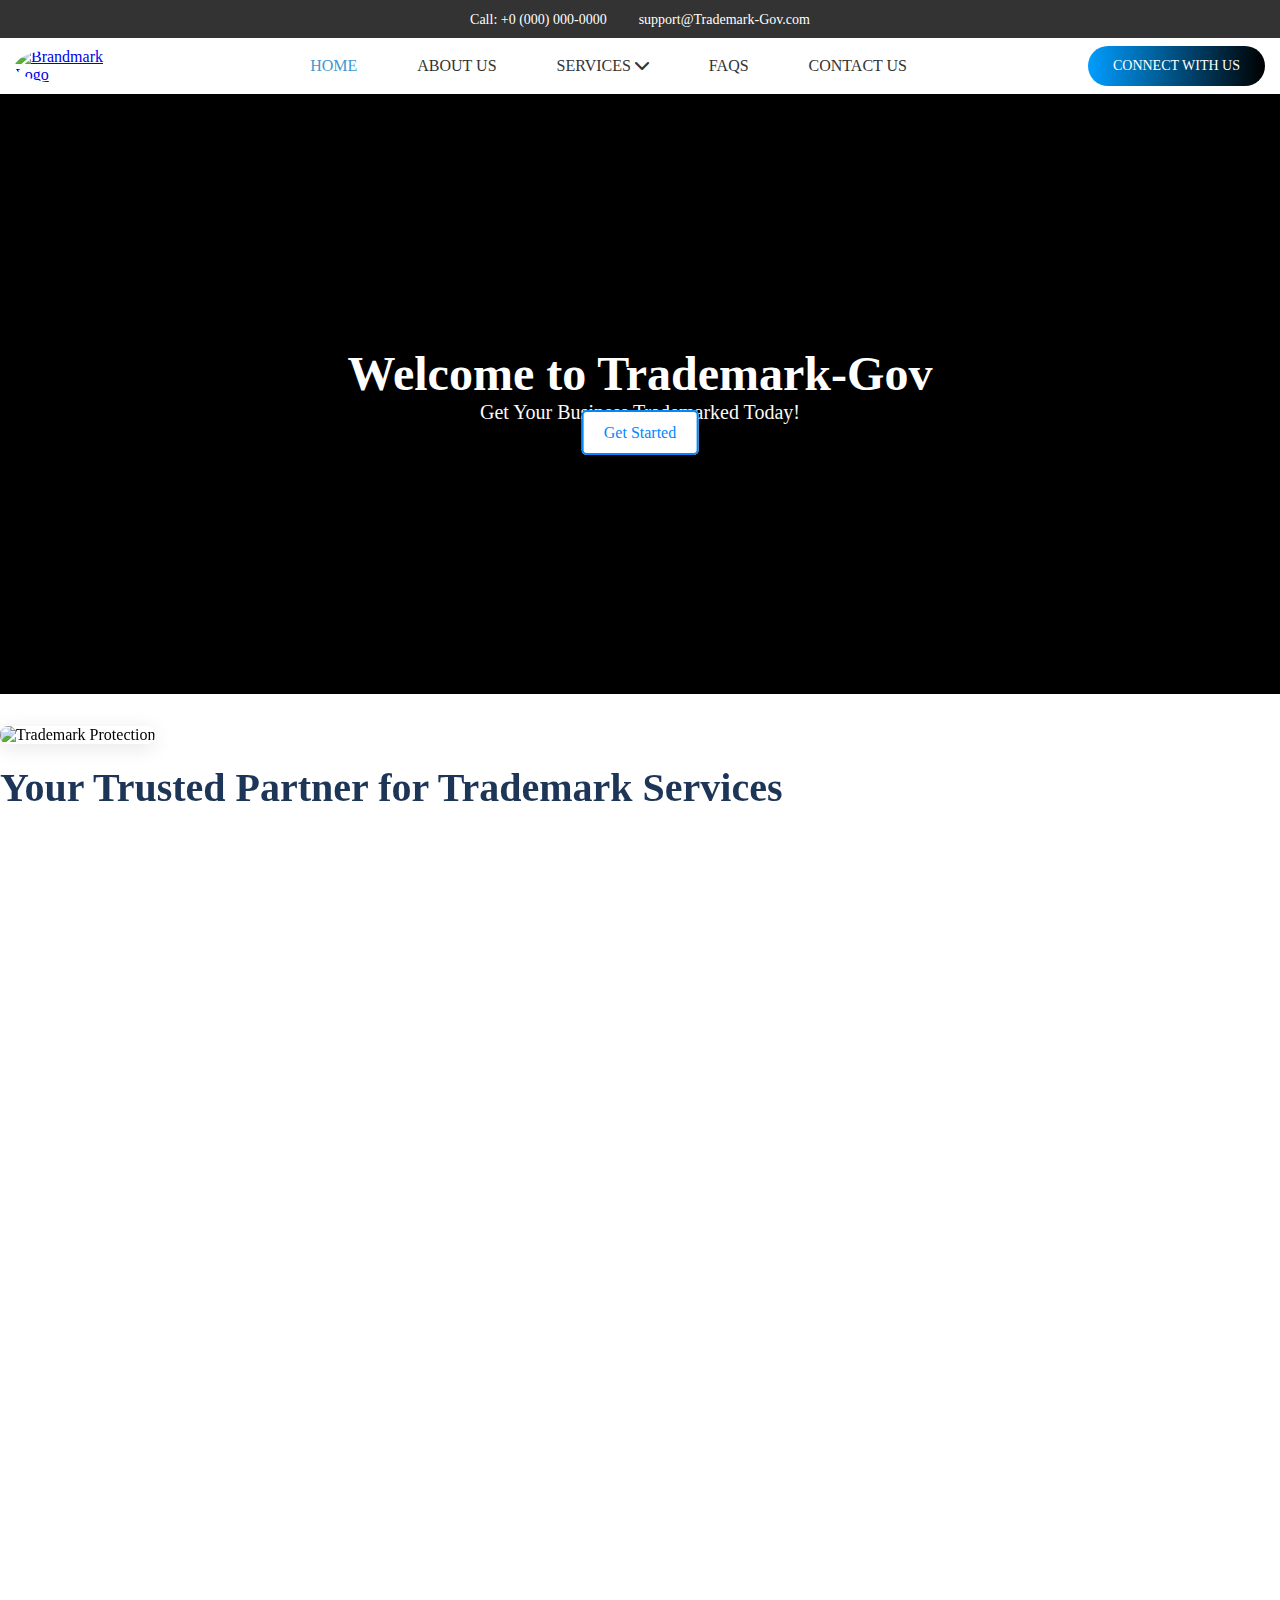
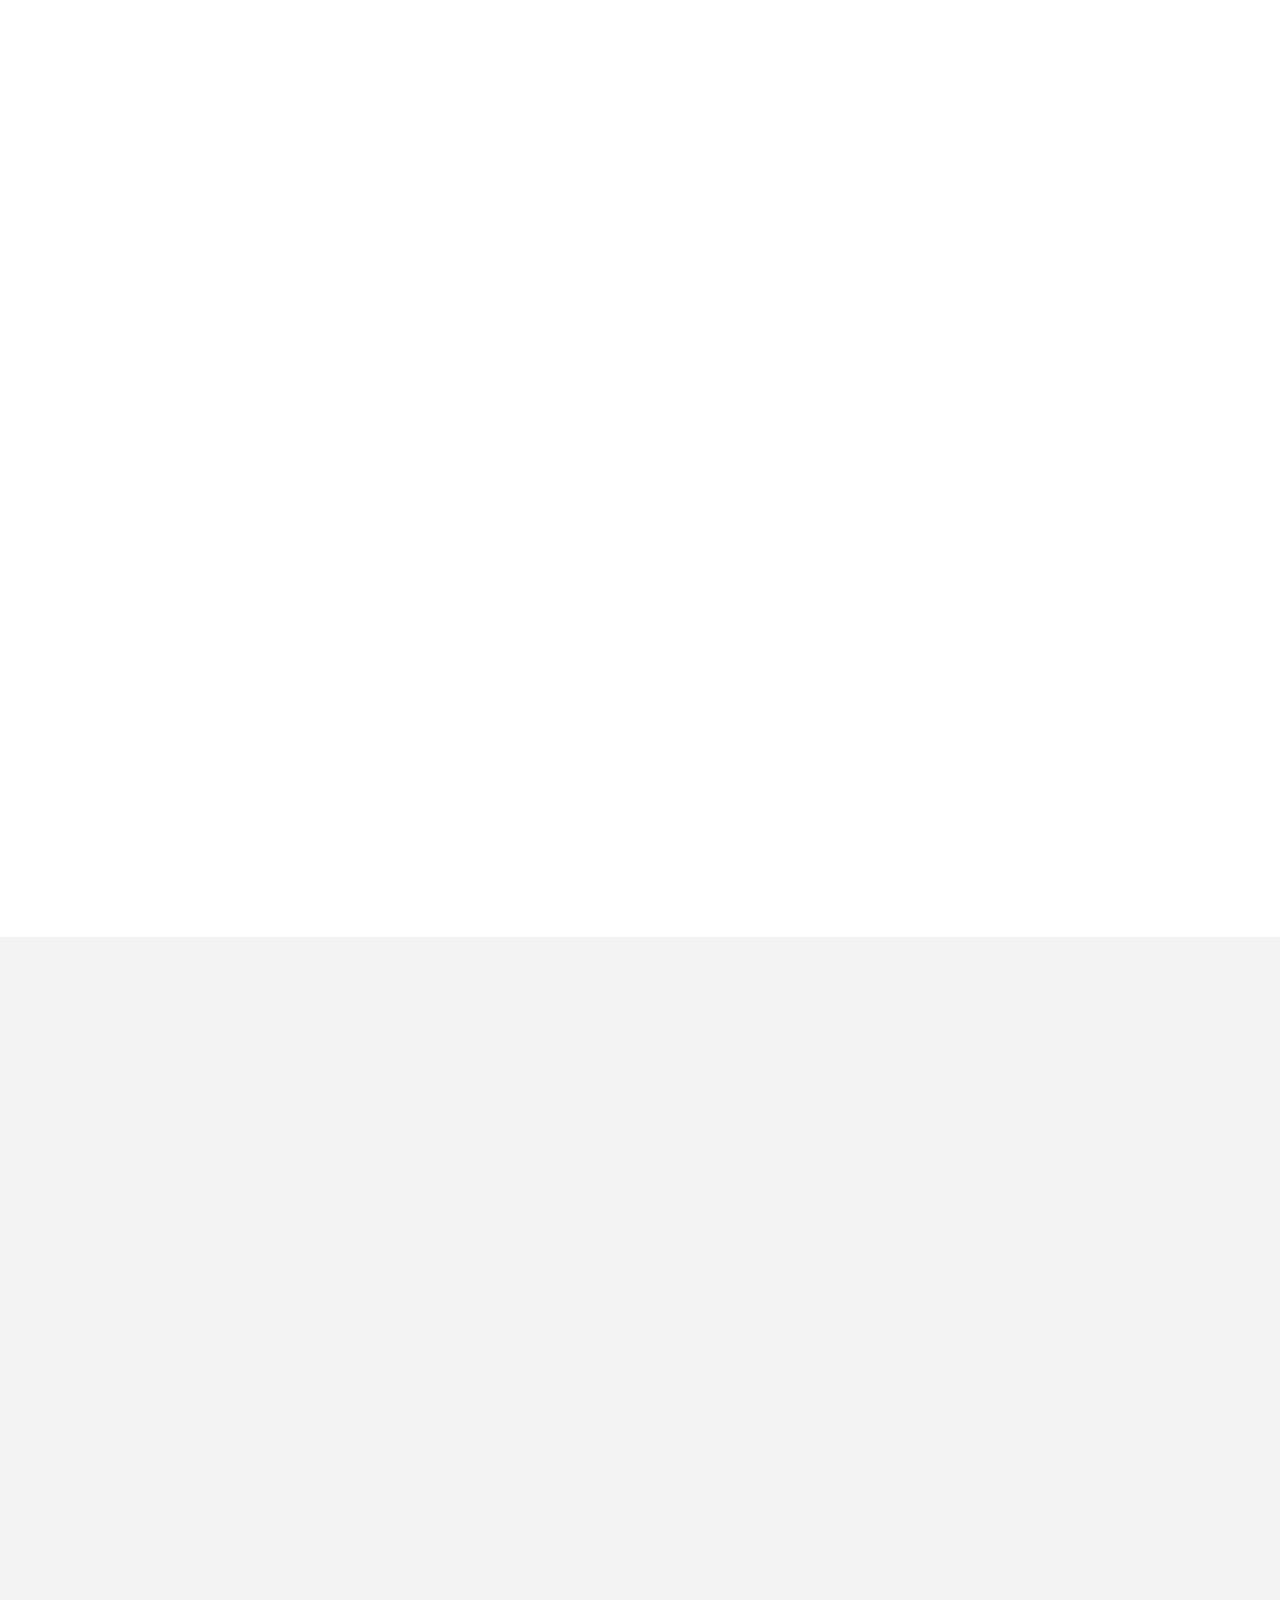
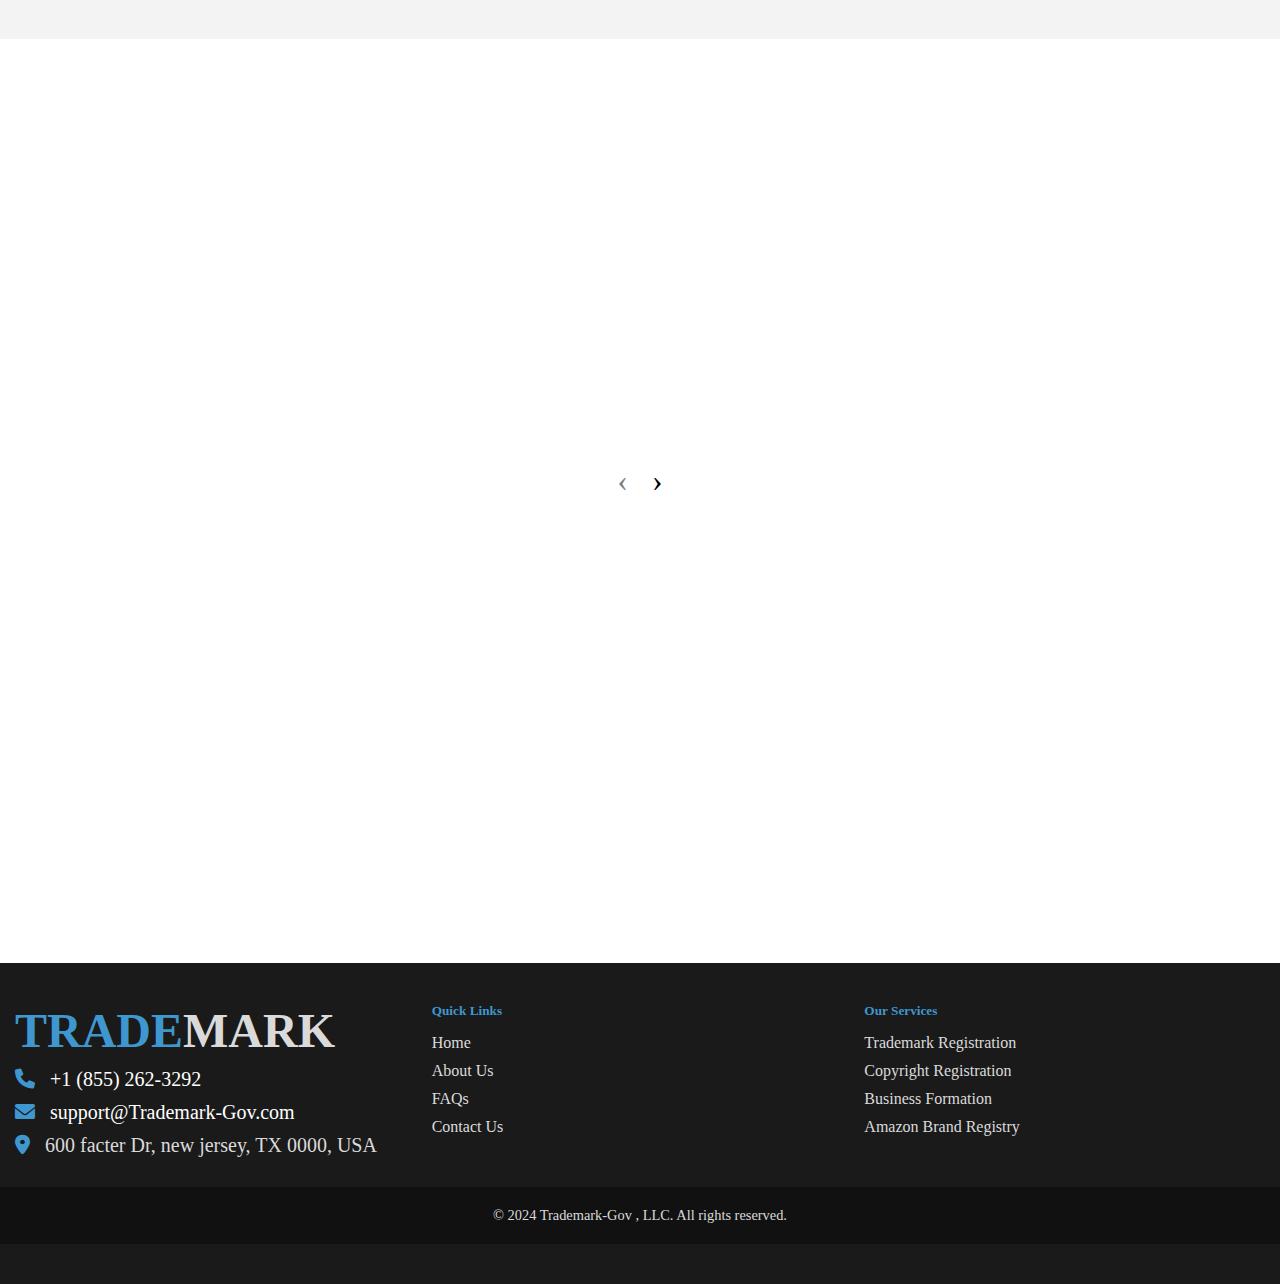
==== commit ac0e89a2: "changed number" ====
--- a/index.html
+++ b/index.html
@@ -14,7 +14,7 @@
         href="https://cdnjs.cloudflare.com/ajax/libs/OwlCarousel2/2.3.4/assets/owl.theme.default.min.css" />
 
     <link rel="stylesheet" href="./assets/css/main.css">
-    <title>Expert Trademark Registration </title>
+    <title>Trademark US </title>
     <meta name="description"
         content="Looking for a leading trademark agency in the USA? Look no further than Brandmark Forte. Contact us today!">
 
@@ -31,8 +31,8 @@
             <div class="top-header-unique">
                 <div class="container-unique">
                     <ul class="top-header-cta-unique">
-                        <li><a href="tel:+1 (855) 262-3292">Call: +1 (855) 262-3292</a></li>
-                        <li><a href="mailto:support@brandmarkforte.com">support@brandmarkforte.com</a></li>
+                        <li><a href="tel:+1 (855) 262-3292">Call: +0 (000) 000-0000</a></li>
+                        <li><a href="mailto:support@brandmarkforte.com">support@Trademark-Gov.com</a></li>
                     </ul>
                 </div>
             </div>
@@ -64,7 +64,8 @@
                             <li><a href="Faq/Faq.html">FAQs</a></li>
                             <li><a href="Contact/contact.html">Contact Us</a></li>
                         </ul>
-                        <a href="#" class="theme-btn-unique" onclick="setButtonURL();">Connect With Us</a>
+                        <a href="#" class="theme-btn-unique" data-title="Basic" data-price="$35"
+                        onclick="openModal(this);">Connect With Us</a>
                     </nav>
 
                     <!-- Mobile Navbar -->
@@ -95,7 +96,8 @@
                                     <li><a href="Faq/Faq.html">FAQs</a></li>
                                     <li><a href="Contact/contact.html">Contact Us</a></li>
                                 </ul>
-                                <a href="#" class="theme-btn-unique">Connect With Us</a>
+                                <a href="#" class="theme-btn-unique"data-title="Basic" data-price="$35"
+                        onclick="openModal(this);">Connect With Us</a>
                             </nav>
                         </div>
                     </div>
@@ -108,110 +110,92 @@
         <!-- banner-sec -->
         <section class="mainBanner" data-aos="fade-up" data-aos-delay="300">
             <div class="content">
-                <h1 data-aos-delay="200">Get Your Business Trademarked Today!</h1>
-                <p data-aos-delay="200">Protect your brand's identity and ensure your hard work pays off.</p>
-                <a href="javascript:;" class="theme-btn popBtn" data-title="Trademark Registration" data-price="$35"
+                <h1 data-aos-delay="200">Welcome to Trademark-Gov   </h1>
+                <p data-aos-delay="200">Get Your Business Trademarked Today!</p>
+                <a href="javascript:;" class="theme-btn popBtn" data-title="Basic" data-price="$35"
                     onclick="openModal(this);" data-aos-delay="300">Get Started</a>
             </div>
         </section>
         <!-- banner-end -->
 
-
-        <!-- About Section -->
-        <section class="about-section">
-            <div class="container">
-                <div class="row align-items-center">
-                    <!-- Images Column -->
-                    <div class="col-md-6 order-md-2" data-aos="fade-left">
-                        <div class="about-images">
-                            <figure class="image-main">
-                                <img src="assets/images/hm-abt-1.png" alt="Trademark Protection" class="img-fluid">
-                            </figure>
-                            <div class="image-thumbnails">
-                                <figure>
-                                    <img src="assets/images/hm-abt-2.png" alt="Brand Registration" class="img-fluid">
-                                </figure>
-                                <figure>
-                                    <img src="assets/images/hm-abt-3.png" alt="Logo Registration" class="img-fluid">
-                                </figure>
-                            </div>
-                        </div>
-                    </div>
-                    <!-- Content Column -->
-                    <div class="col-md-6 order-md-1" data-aos="fade-right">
-                        <div class="about-content">
-                            <h2 class="main-heading" data-aos="fade-up">Your Partner in Trademark Success</h2>
-                            <p data-aos="fade-up" data-aos-delay="100">
-                                We specialize in safeguarding your intellectual property, ensuring you retain exclusive
-                                rights to your brand identity. Trust us to protect what matters most to your business.
-                            </p>
-                            <ul class="about-list" data-aos="fade-up" data-aos-delay="200">
-                                <li><i class="fa fa-check-circle"></i> Comprehensive Trademark Services</li>
-                                <li><i class="fa fa-check-circle"></i> Expert Legal Guidance</li>
-                                <li><i class="fa fa-check-circle"></i> Customized Solutions for Every Business</li>
-                            </ul>
-                            <a href="/" class="btn-outline-theme" data-aos="zoom-in" data-aos-delay="300">Discover
-                                More</a>
-                        </div>
-                    </div>
-                </div>
-            </div>
-        </section>
-
-
-        <!-- Our Services -->
-        <section class="our-services-section" data-aos="fade-up">
-            <div class="container">
-                <div class="row text-center mb-5">
-                    <div class="col">
-                        <h6 class="sub-head text-primary-custom">Our Services</h6>
-                        <h2 class="main-head text-dark-custom">Tailored Trademark Solutions</h2>
-                    </div>
-                </div>
-                <div class="row g-5">
-                    <div class="col-md-4 wow fadeInUp" data-wow-delay="0.2s" data-aos="fade-up">
-                        <div class="service-card-custom">
-                            <div class="icon">
-                                <img src="assets/images/serv-i1.png" alt="Trademark Registration" />
-                            </div>
-                            <h4>Trademark Registration</h4>
-                            <p>Secure your brand by registering your trademark to prevent unauthorized use.</p>
-                            <a href="trademark-registration.php" class="btn-custom">Discover More</a>
-                        </div>
-                    </div>
-                    <div class="col-md-4 wow fadeInUp" data-wow-delay="0.3s" data-aos="fade-up">
-                        <div class="service-card-custom">
-                            <div class="icon">
-                                <img src="assets/images/serv-i2.png" alt="Copyright Registration" />
-                            </div>
-                            <h4>Copyright Registration</h4>
-                            <p>Protect your creative work and maintain the rights to your unique ideas.</p>
-                            <a href="copyright-registration.php" class="btn-custom">Discover More</a>
-                        </div>
-                    </div>
-                    <div class="col-md-4 wow fadeInUp" data-wow-delay="0.4s" data-aos="fade-up">
-                        <div class="service-card-custom">
-                            <div class="icon">
-                                <img src="assets/images/serv-i3.png" alt="Business Formation" />
-                            </div>
-                            <h4>Business Formation</h4>
-                            <p>Get expert assistance in launching your business and navigating legal requirements.</p>
-                            <a href="business-formation.php" class="btn-custom">Discover More</a>
-                        </div>
-                    </div>
-                    <div class="col-md-4 wow fadeInUp" data-wow-delay="0.5s" data-aos="fade-up">
-                        <div class="service-card-custom">
-                            <div class="icon">
-                                <img src="assets/images/serv-i4.png" alt="Amazon Brand Registry" />
-                            </div>
-                            <h4>Amazon Brand Registry</h4>
-                            <p>Enhance your brand’s presence on Amazon with exclusive tools and resources.</p>
-                            <a href="amazon-brand.php" class="btn-custom">Discover More</a>
-                        </div>
-                    </div>
-                </div>
-            </div>
-        </section>
+<!-- About Section -->
+<section class="about-section">
+    <div class="container">
+        <div class="row align-items-start"> <!-- Changed to align-items-start -->
+            <!-- Images Column -->
+            <div class="col-md-6 order-md-2" data-aos="fade-left">
+                <div class="about-images">
+                    <figure class="image-main">
+                        <img src="assets/images/hm-abt-1.png" alt="Trademark Protection" class="img-fluid">
+                    </figure>
+                </div>
+            </div>
+            <!-- Content Column -->
+            <div class="col-md-6 order-md-1" data-aos="fade-right">
+                <div class="about-content">
+                    <h2 class="main-heading" data-aos="fade-up">Your Trusted Partner for Trademark Services</h2>
+                    <p data-aos="fade-up" data-aos-delay="100">
+                        At Trademark-Gov, we are dedicated to supporting businesses across the United States by offering a range of professional services that protect and enhance and secure your brand’s identity. Our goal is to provide comprehensive, reliable solutions for entrepreneurs, startups, and established businesses alike, ensuring that your intellectual property and brand assets are safeguarded and that you have a solid foundation to grow your business. We offer services including <b>trademark registration, </b><b>copyright registration,</b> <b>Business formation,</b> and <b>Amazon Brand Registry </b>assistance, all designed to meet your unique needs. 
+                    </p>
+                    <ul class="about-list" data-aos="fade-up" data-aos-delay="200">
+                        <li><i class="fa fa-check-circle"></i> Comprehensive Trademark Services</li>
+                        <li><i class="fa fa-check-circle"></i> Expert Legal Guidance</li>
+                        <li><i class="fa fa-check-circle"></i> Customized Solutions for Every Business</li>
+                    </ul>
+                    <a href="/About/about.html" class="btn-outline-theme" data-aos="zoom-in" data-aos-delay="300">Discover More</a>
+                </div>
+            </div>
+        </div>
+    </div>
+</section>
+
+
+
+<div class="container">
+
+    <div class="mx-auto row  g-5">
+        <div class="col-md-6 wow fadeInUp" data-wow-delay="0.2s" data-aos="fade-up">
+            <div class="service-card-custom">
+                <div class="icon">
+                    <img src="assets/images/serv-i1.png" alt="Trademark Registration" />
+                </div>
+                <h4>Trademark Registration</h4>
+                <p>Your brand is one of your most valuable assets, and protecting it should be a top priority. Our trademark registration services ensure that your business name, logo, or slogan is legally protected.</p>
+                <a href="/Service/Trademark-Registration/trademark-registration.html" class="btn-custom">Discover More</a>
+            </div>
+        </div>
+        <div class="col-md-6 wow fadeInUp" data-wow-delay="0.3s" data-aos="fade-up">
+            <div class="service-card-custom">
+                <div class="icon">
+                    <img src="assets/images/serv-i2.png" alt="Copyright Registration" />
+                </div>
+                <h4>Copyright Registration</h4>
+                <p>Copyright registration provides legal protection to your intellectual creations, granting you exclusive rights to reproduce, distribute, and display your work.</p>
+                <a href="/Service/CopyrightRegisttration/copyright.html" class="btn-custom">Discover More</a>
+            </div>
+        </div>
+        <div class="col-md-6 wow fadeInUp" data-wow-delay="0.4s" data-aos="fade-up">
+            <div class="service-card-custom">
+                <div class="icon">
+                    <img src="assets/images/serv-i3.png" alt="Business Formation" />
+                </div>
+                <h4>Business Formation</h4>
+                <p>Our business formation services cover everything from filing the necessary documents with state authorities to ensuring that your business complies with local, state, and federal regulations.</p>
+                <a href="/Service/BusniessInformation/busniessinformation.html" class="btn-custom">Discover More</a>
+            </div>
+        </div>
+        <div class="col-md-6 wow fadeInUp" data-wow-delay="0.5s" data-aos="fade-up">
+            <div class="service-card-custom">
+                <div class="icon">
+                    <img src="assets/images/serv-i4.png" alt="Amazon Brand Registry" />
+                </div>
+                <h4>Amazon Brand Registry</h4>
+                <p>At Trademark-Gov, we assist businesses in navigating the<br> process of enrolling in Amazon’s Brand Registry. <br> Our team will ensure that you meet Amazon’s<br> eligibility requirements, including trademark registration.</p>
+                <a href="/Service/AmazonBrand/amazonbrand.html" class="btn-custom">Discover More</a>
+            </div>
+        </div>
+    </div>
+</div>
 
         <!-- Expertise Section -->
         <section class="expertise-section">
@@ -219,15 +203,17 @@
                 <div class="row text-center mb-5" data-aos="fade-right">
                     <div class="col">
                         <h6 class="sub-head">Our Expertise</h6>
-                        <h2 class="main-head">Reliable Trademark Registration Solutions</h2>
-                        <p>With over a decade of expertise, we are dedicated to safeguarding businesses from the risks
-                            of trademark infringement.</p>
+                        <h2 class="main-head">Trusted Trademark Registration Services
+                        </h2>
+                        <p>With more than ten years of experience, we specialize in protecting businesses against the dangers of trademark violations.
+
+                        </p>
                     </div>
                 </div>
                 <div class="row">
                     <div class="col-md-4 wow fadeInUp" data-wow-delay="0.2s" data-aos="fade-right">
                         <div class="exp-card-custom">
-                            <h4>3k+</h4>
+                            <h4>2k+</h4>
                             <h6>Trademarked Businesses</h6>
                         </div>
                     </div>
@@ -239,7 +225,7 @@
                     </div>
                     <div class="col-md-4 wow fadeInUp" data-wow-delay="0.4s" data-aos="fade-right">
                         <div class="exp-card-custom">
-                            <h4>800+</h4>
+                            <h4>500+</h4>
                             <h6>Trademarked Logos</h6>
                         </div>
                     </div>
@@ -265,7 +251,7 @@
                             </div>
                             <div class="price-rate">
                                 <h6>$35</h6>
-                                <span>+ USPTO filing fees</span>
+                                <span></span>
                             </div>
                             <div class="price-features">
                                 <ul>
@@ -326,97 +312,78 @@
 
 
 
-        <!-- Testimonial Section -->
-        <section class="testimonial-sec" style="margin-bottom: 4rem;">
-            <div class="container-fluid">
-                <div class="row">
-                    <div class="testimonials-wrap">
-                        <div class="container">
-                            <div class="heading-section col-md-5 m-auto text-center sec-title wow fadeInDown"
-                                data-aos="fade-right">
-                                <span class="sub-heading">Testimonials</span>
-                                <h2>Happy Clients &amp; Feedbacks</h2>
-                            </div>
-                            <div class="carousel-testimonial owl-carousel">
-                                <div class="item" data-aos="fade-right">
-                                    <div class="testimonial-box">
-                                        <div class="user-img"
-                                            style="background-image: url(https://randomuser.me/api/portraits/men/82.jpg)">
-                                        </div>
-                                        <div class="text pl-4">
-                                            <span class="quote"><i class="fa fa-quote-left"></i></span>
-                                            <p>Far far away, behind the word mountains...</p>
-                                            <p class="name">Mark Huff</p>
-                                            <span class="position">Businesswoman</span>
-                                        </div>
-                                    </div>
-                                </div>
-                                <div class="item" data-aos="fade-right">
-                                    <div class="testimonial-box">
-                                        <div class="user-img"
-                                            style="background-image: url(https://randomuser.me/api/portraits/men/82.jpg)">
-                                        </div>
-                                        <div class="text pl-4">
-                                            <span class="quote"><i class="fa fa-quote-left"></i></span>
-                                            <p>Far far away, behind the word mountains...</p>
-                                            <p class="name">Mark Huff</p>
-                                            <span class="position">Businesswoman</span>
-                                        </div>
-                                    </div>
-                                </div>
-                                <div class="item" data-aos="fade-right">
-                                    <div class="testimonial-box">
-                                        <div class="user-img"
-                                            style="background-image: url(https://randomuser.me/api/portraits/men/82.jpg)">
-                                        </div>
-                                        <div class="text pl-4">
-                                            <span class="quote"><i class="fa fa-quote-left"></i></span>
-                                            <p>Far far away, behind the word mountains...</p>
-                                            <p class="name">Mark Huff</p>
-                                            <span class="position">Businesswoman</span>
-                                        </div>
-                                    </div>
-                                </div>
-                                <div class="item" data-aos="fade-right">
-                                    <div class="testimonial-box">
-                                        <div class="user-img"
-                                            style="background-image: url(https://randomuser.me/api/portraits/men/82.jpg)">
-                                        </div>
-                                        <div class="text pl-4">
-                                            <span class="quote"><i class="fa fa-quote-left"></i></span>
-                                            <p>Far far away, behind the word mountains...</p>
-                                            <p class="name">Mark Huff</p>
-                                            <span class="position">Businesswoman</span>
-                                        </div>
-                                    </div>
-                                </div>
-                                <div class="item" data-aos="fade-right">
-                                    <div class="testimonial-box">
-                                        <div class="user-img"
-                                            style="background-image: url(https://randomuser.me/api/portraits/men/82.jpg)">
-                                        </div>
-                                        <div class="text pl-4">
-                                            <span class="quote"><i class="fa fa-quote-left"></i></span>
-                                            <p>Far far away, behind the word mountains...</p>
-                                            <p class="name">Mark Huff</p>
-                                            <span class="position">Businesswoman</span>
-                                        </div>
-                                    </div>
-                                </div>
-                                <!-- Repeat more testimonial cards here -->
-                            </div>
-                        </div>
-                    </div>
-                </div>
-            </div>
-        </section>
-
+       <!-- Testimonial Section -->
+<section class="testimonial-sec" style="margin-bottom: 4rem;">
+    <div class="container-fluid">
+        <div class="row">
+            <div class="testimonials-wrap">
+                <div class="container">
+                    <div class="heading-section col-md-5 m-auto text-center sec-title wow fadeInDown" data-aos="fade-right">
+                        <span class="sub-heading">Testimonials</span>
+                        <h2>Happy Clients &amp; Feedbacks</h2>
+                    </div>
+                    <div class="carousel-testimonial owl-carousel">
+                        <div class="item" data-aos="fade-right">
+                            <div class="testimonial-box">
+                                <div class="user-img" style="background-image: url(assets/images/testimonial1.jpg)"></div>
+                                <div class="text pl-4">
+                                    <span class="quote"><i class="fa fa-quote-left"></i></span>
+                                    <p>The process was seamless, and I felt supported throughout!</p>
+                                    <p class="name">Mark Huff</p>
+                                    <span class="position">Businesswoman</span>
+                                </div>
+                            </div>
+                        </div>
+                        <div class="item" data-aos="fade-right">
+                            <div class="testimonial-box">
+                                <div class="user-img" style="background-image: url(assets/images/testimonial2.webp)"></div>
+                                <div class="text pl-4">
+                                    <span class="quote"><i class="fa fa-quote-left"></i></span>
+                                    <p>Fantastic service! They made everything easy to understand.</p>
+                                    <p class="name">Sarah Lee</p>
+                                    <span class="position">Marketing Specialist</span>
+                                </div>
+                            </div>
+                        </div>
+                        <div class="item" data-aos="fade-right">
+                            <div class="testimonial-box">
+                                <div class="user-img" style="background-image: url(assets/images/testimonial3.jpg)"></div>
+                                <div class="text pl-4">
+                                    <span class="quote"><i class="fa fa-quote-left"></i></span>
+                                    <p>Highly recommend! My brand is now fully protected.</p>
+                                    <p class="name">James Smith</p>
+                                    <span class="position">Entrepreneur</span>
+                                </div>
+                            </div>
+                        </div>
+                        <div class="item" data-aos="fade-right">
+                            <div class="testimonial-box">
+                                <div class="user-img" style="background-image: url(assets/images/testimonial4.jpg)"></div>
+                                <div class="text pl-4">
+                                    <span class="quote"><i class="fa fa-quote-left"></i></span>
+                                    <p>Incredibly professional and attentive team. Thank you!</p>
+                                    <p class="name">Lisa Green</p>
+                                    <span class="position">Freelancer</span>
+                                </div>
+                            </div>
+                        </div>
+                        <div class="item" data-aos="fade-right">
+                            <div class="testimonial-box">
+                                <div class="user-img" style="background-image: url(assets/images/testimonial5.jpg)"></div>
+                                <div class="text pl-4">
+                                    <span class="quote"><i class="fa fa-quote-left"></i></span>
+                                    <p>They went above and beyond to ensure my satisfaction!</p>
+                                    <p class="name">Tom Johnson</p>
+                                    <span class="position">Business Owner</span>
+                                </div>
+                            </div>
+                        </div>
+                    </div>
+                </div>
+            </div>
         </div>
-        </div>
-        </div>
-        </div>
-        </div>
-        </section>
+    </div>
+</section>
 
         <!-- Contact Us -->
         <section class="contact-section-modern" style="background-image: url(./assets/images/contact-bg.jpg);">
@@ -427,16 +394,16 @@
                         <!-- Contact Text Section -->
                         <div class="col-md-5" data-aos="fade-up" data-aos-delay="200">
                             <div class="contact-content-modern">
-                                <h6 class="sub-head-modern text-white">Contact Us</h6>
-                                <h2 class="main-head-modern text-white">Protect Your Intellectual Property Today!</h2>
-                                <a href="#" class="theme-btn-modern" target="_self" onclick="setButtonURL();">Connect
-                                    With Us</a>
-                            </div>
-                        </div>
+                                <h6 class="sub-head-modern text-white">Get In Touch</h6>
+                                <h2 class="main-head-modern text-white">Secure Your Brand's Future with Our Expertise!</h2>
+                                <a href="./Contact/contact.html" class="theme-btn-modern" target="_self" onclick="setButtonURL();">Connect With Us</a>
+                            </div>
+                        </div>
+                        
                         <!-- Contact Image Section -->
                         <div class="col-md-6" data-aos="fade-up" data-aos-delay="400">
                             <figure>
-                                <img src="assets/images/contact-hm.png" alt="Contact Us Image"
+                                <img src="assets/images/contactus.jpg" alt="Contact Us Image"
                                     class="contact-image-modern">
                             </figure>
                         </div>
@@ -460,8 +427,8 @@
                     <div class="footer-contact-info">
                         <p><i class="fa-solid fa-phone"></i> <a href="tel:+1 (855) 262-3292">+1 (855) 262-3292</a></p>
                         <p><i class="fa-solid fa-envelope"></i> <a
-                                href="mailto:support@brandmarkforte.com">support@brandmarkforte.com</a></p>
-                        <p><i class="fa-solid fa-location-dot"></i> 800 Wilcrest Dr, Houston, TX 77042, USA</p>
+                                href="mailto:support@Trademark-Gov.com">support@Trademark-Gov.com</a></p>
+                        <p><i class="fa-solid fa-location-dot"></i> 600 facter Dr, new jersey, TX 0000, USA</p>
                     </div>
                 </div>
 
@@ -487,12 +454,10 @@
                     </div>
                 </div>
             </div>
+
             <div class="footer-bottom">
-                <p>© 2024 Brandmark Forte, LLC. All rights reserved.</p>
-                <ul>
-                    <li><a href="/terms-and-conditions.php">Terms of Service</a></li>
-                    <li><a href="/privacy-policy.php">Privacy Policy</a></li>
-                </ul>
+                <p>© 2024 Trademark-Gov , LLC. All rights reserved.</p>
+               
             </div>
         </footer>
 
@@ -500,17 +465,8 @@
 
 
 
-        <!-- <div class="overlay"></div>
-        <div class="popup">
-            <div class="closePop">
-                <i class="fa fa-times"></i>
-            </div>
-            <div class="container">
-                <div class="pop-inner">
-                </div>
-            </div>
-        </div> -->
-
+
+<!-- Pricing Modal -->
 
 
         <div class="black-layout"></div>
@@ -549,8 +505,8 @@
                             <div class="col-md-12 text-center">
                                 <div class="checkbox-wrap">
                                     <input type="checkbox" id="check1" name="checkbox1" value="YES">
-                                    <label for="check1"> I agree with Brandmark Forte Policy and provide my consent to
-                                        receive B2B marketing communications from Brandmark Forte</label>
+                                    <label for="check1"> I agree with Trademark-Gov  Policy and provide my consent to
+                                        receive B2B marketing communications from Trademark-Gov </label>
                                 </div>
                                 <div class="checkbox-wrap">
                                     <input type="checkbox" id="check2" name="checkbox2" value="YES">
@@ -559,8 +515,7 @@
                                 </div>
                                 <div class="checkbox-wrap">
                                     <input type="checkbox" id="check3" name="checkbox3" value="YES">
-                                    <label for="check3"> I Agree and accept <a href="terms-and-conditions.php">Terms
-                                            Conditions</a> <a href="privacy-policy.php">Privacy Policy</a></label>
+                                    <label for="check3"> I Agree and accept Terms Conditions & </a> <a >Privacy Policy </a></label>
                                 </div>
                             </div>
                             <div class="col-md-12 text-center">
@@ -576,72 +531,7 @@
 
 
 
-        <!-- <a href=""></a> -->
-        <div style="display: none;" class="popupform popupPack">
-            <div class="modal-body">
-                <a href="javascript:;" class="closePop "><span>X</span></a>
-                <!--<div class="popup-bann">-->
-                <!--    <img src="assets/images/popop-img.png" alt="">-->
-                <!--</div>-->
-                <div class="popup-content">
-                    <h2 class="titles">&nbsp;</h2>
-                    <h2 class="pricetitle">&nbsp;</h2>
-                    <p>Register your trademark and save yourself from the risk of losing thousands of dollars in
-                        lawsuits and
-                        rebranding efforts.</p>
-                    <form class="popupform_cr js-recaptcha-form" id="form2">
-                        <div class="row">
-                            <div class="col-md-12">
-                                <input type="text" class="required cn_pn" required="" name="customer_full_name"
-                                    placeholder="Your Name">
-                            </div>
-                            <div class="col-md-12">
-                                <input type="email" class="required email" required="" name="customer_email"
-                                    placeholder="Your Email">
-                            </div>
-                            <div class="col-md-12">
-                                <input type="tel" class="required number ftpn" required="" name="customer_phone"
-                                    minlength="7" maxlength="14" placeholder="Your Phone">
-                                <input type="hidden" required="" name="leadsource" value="">
-                                <input type="hidden" name="source" id="" value="">
-                                <input type="hidden" name="gclid" id="" value="">
-                                <input type="hidden" name="msclkid" id="" value="">
-                                <input type="hidden" name="__utm_source" id="" value="">
-                                <input type="hidden" name="__utm_campaign" id="" value="">
-                                <input type="hidden" name="__utm_content" id="" value="">
-                                <input type="hidden" name="__utm_term" id="" value="">
-                                <input type="hidden" name="__device" id="" value="">
-                                <input type="hidden" name="__keyword" id="" value="">
-                                <input type="hidden" name="__matchtype" id="" value="">
-                            </div>
-                            <div class="col-md-12 text-center">
-                                <div class="checkbox-wrap">
-                                    <input type="checkbox" id="check1" name="checkbox1" value="YES">
-                                    <label for="check1"> I agree with Brandmark Forte Policy and provide my consent to
-                                        receive B2B marketing communications from Brandmark Forte</label>
-                                </div>
-                                <div class="checkbox-wrap">
-                                    <input type="checkbox" id="check2" name="checkbox2" value="YES">
-                                    <label for="check2"> Message and data rates may apply. Reply STOP to opt-out, Text
-                                        Help for help. 4 messages/month.</label>
-                                </div>
-                                <div class="checkbox-wrap">
-                                    <input type="checkbox" id="check3" name="checkbox3" value="YES">
-                                    <label for="check3"> I Agree and accept <a href="terms-and-conditions.php">Terms
-                                            Conditions</a> <a href="privacy-policy.php">Privacy Policy</a></label>
-                                </div>
-                            </div>
-                            <div class="col-md-12 text-center">
-                                <!-- <input type="hidden" name="g-recaptcha-response"> -->
-                                <input type="submit" value="submit">
-                            </div>
-                        </div>
-                    </form>
-
-                </div>
-            </div>
-        </div>
-
+       
 
         <!-- <script src="https://www.google.com/recaptcha/api.js?render=6LcgqvwpAAAAAIXNvVWEAo0Yv4V33ouno3l2lVRN"></script> -->
         <script src="https://kit.fontawesome.com/793f608188.js" crossorigin="anonymous"></script>
@@ -770,4 +660,4 @@
     </main>
 </body>
 
-</html>+</html>
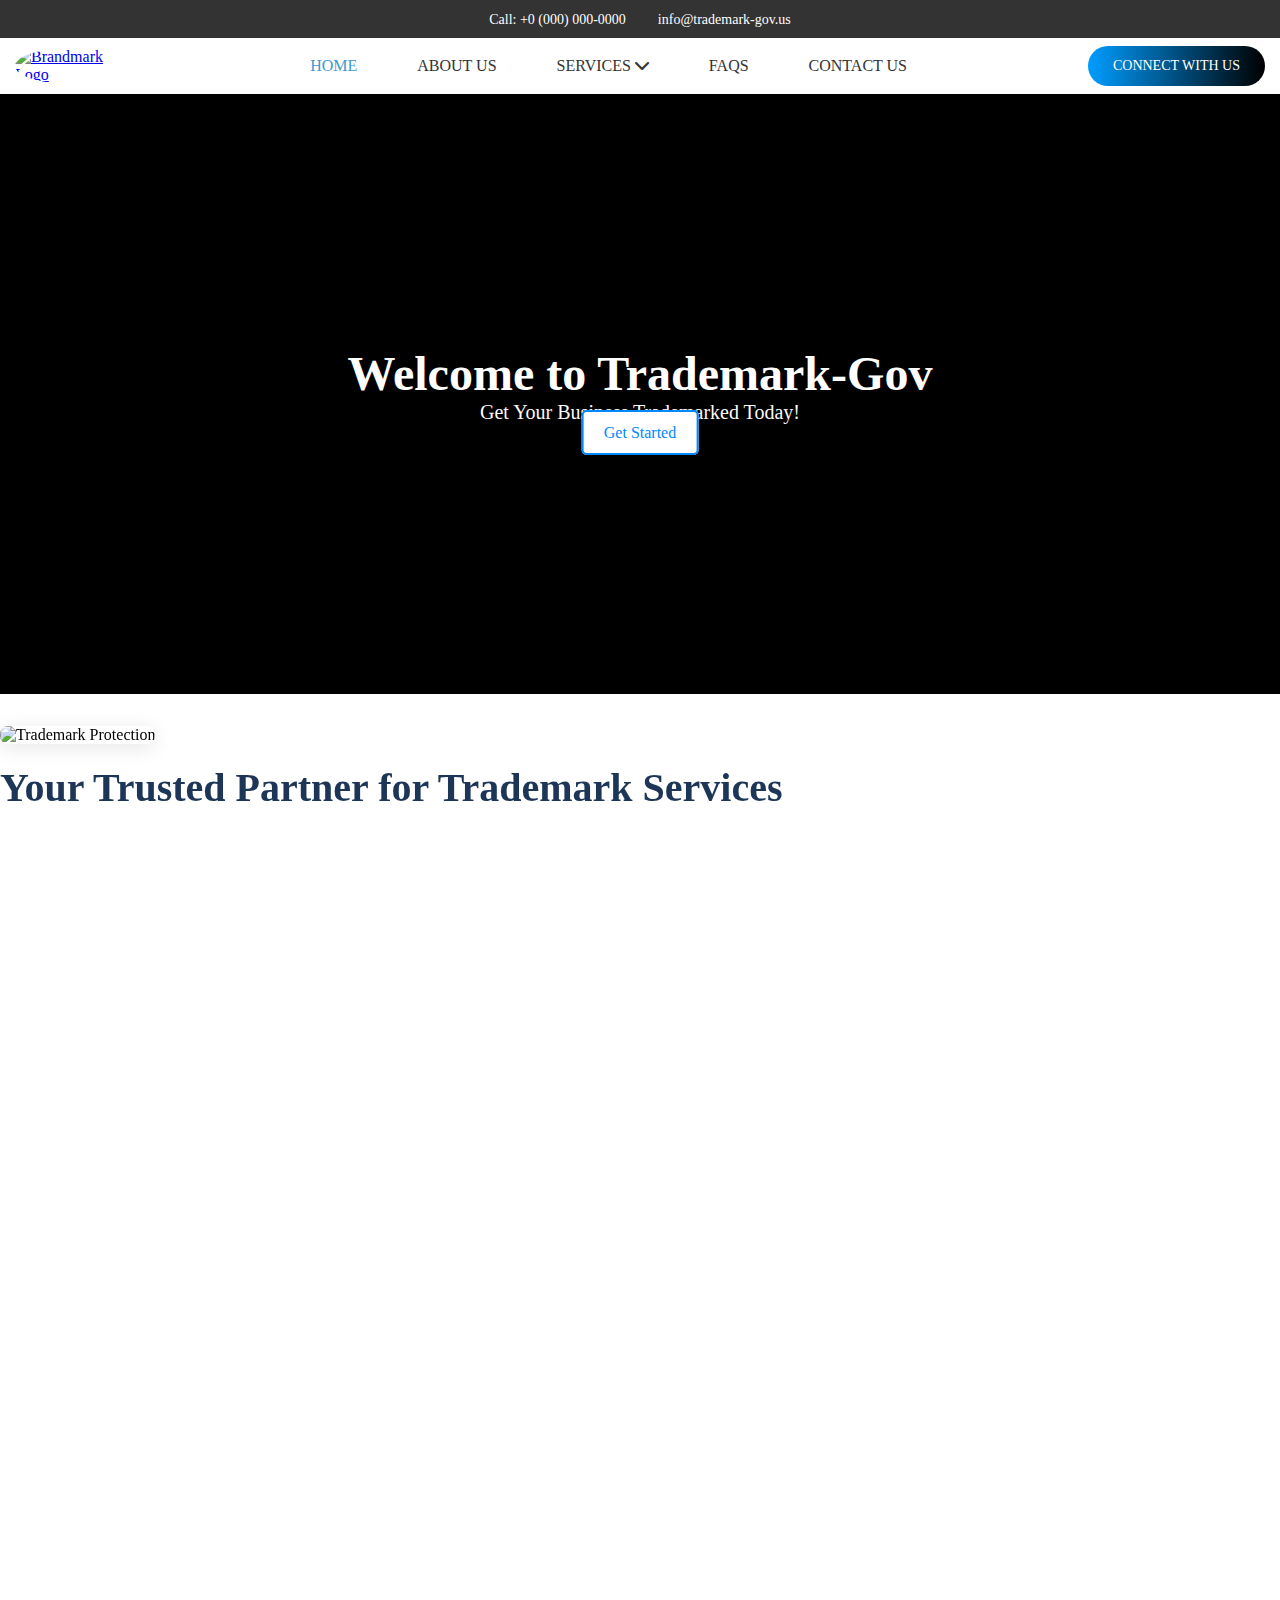
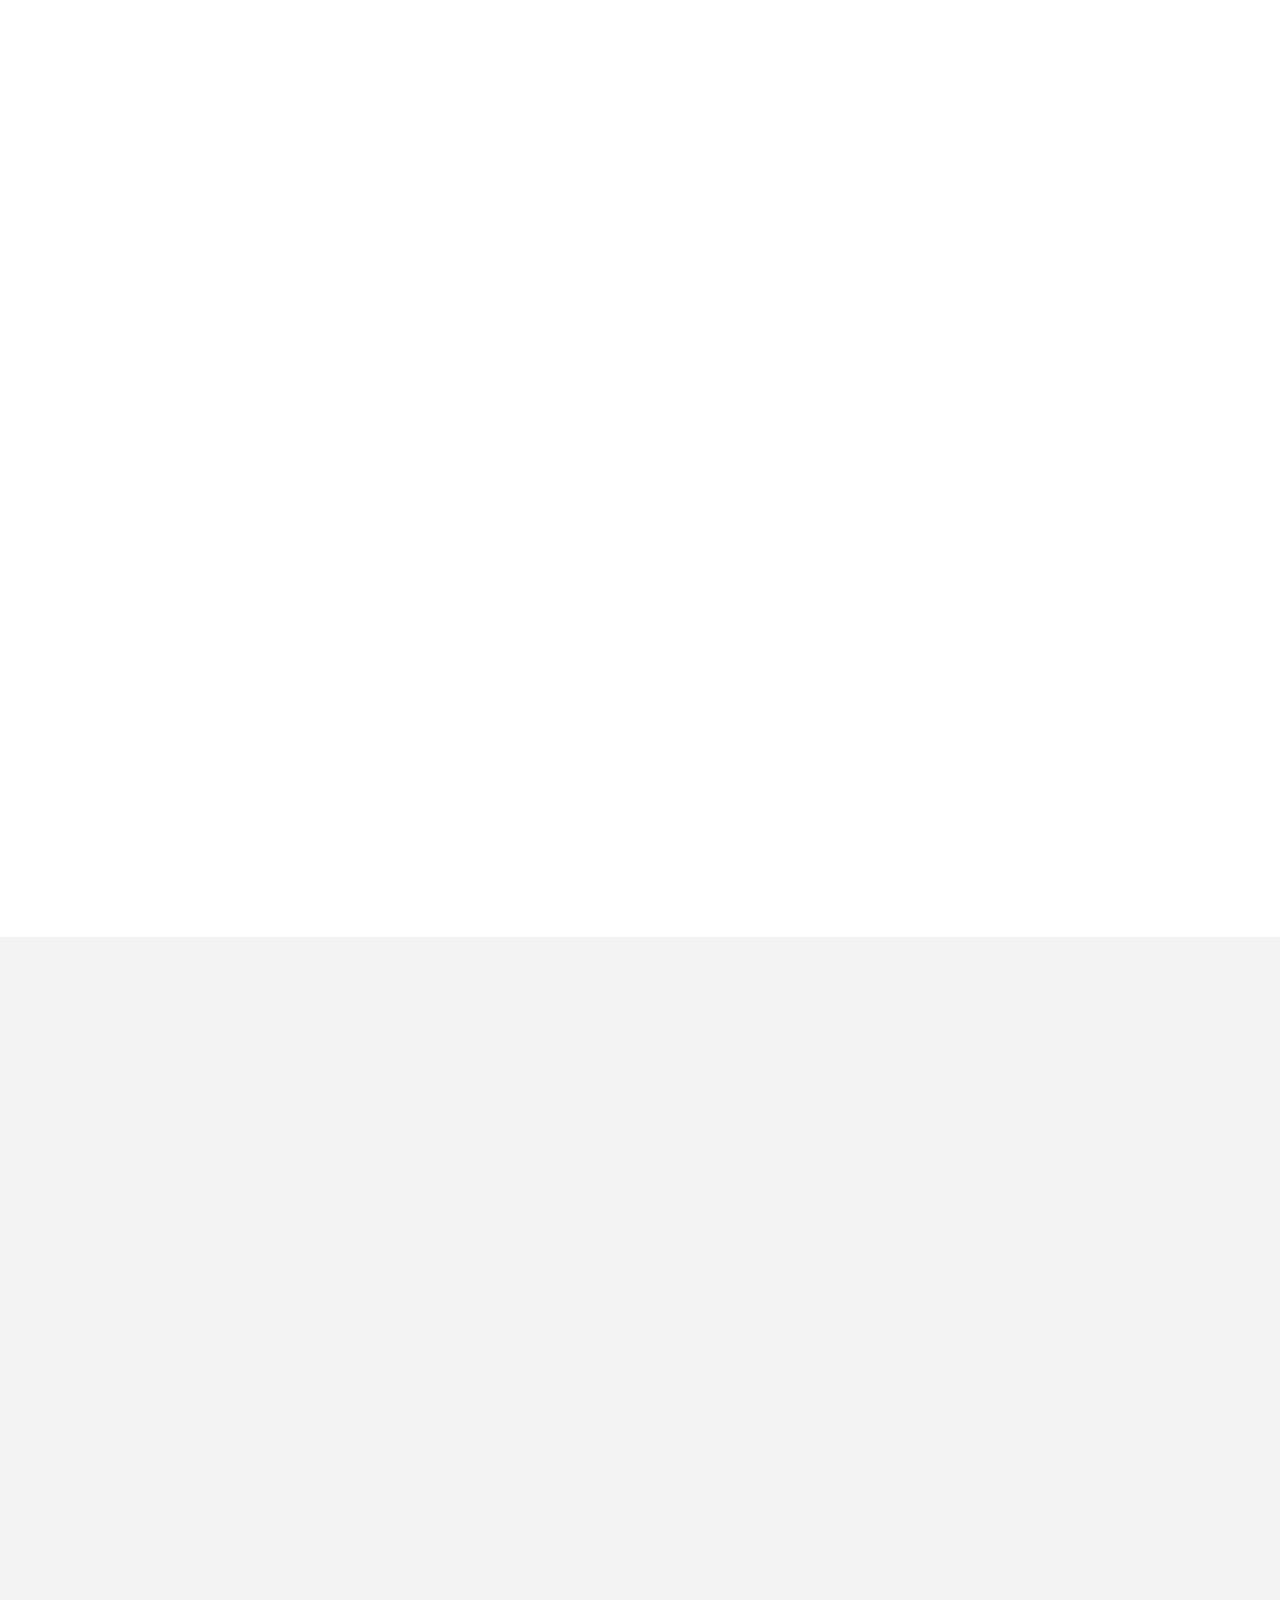
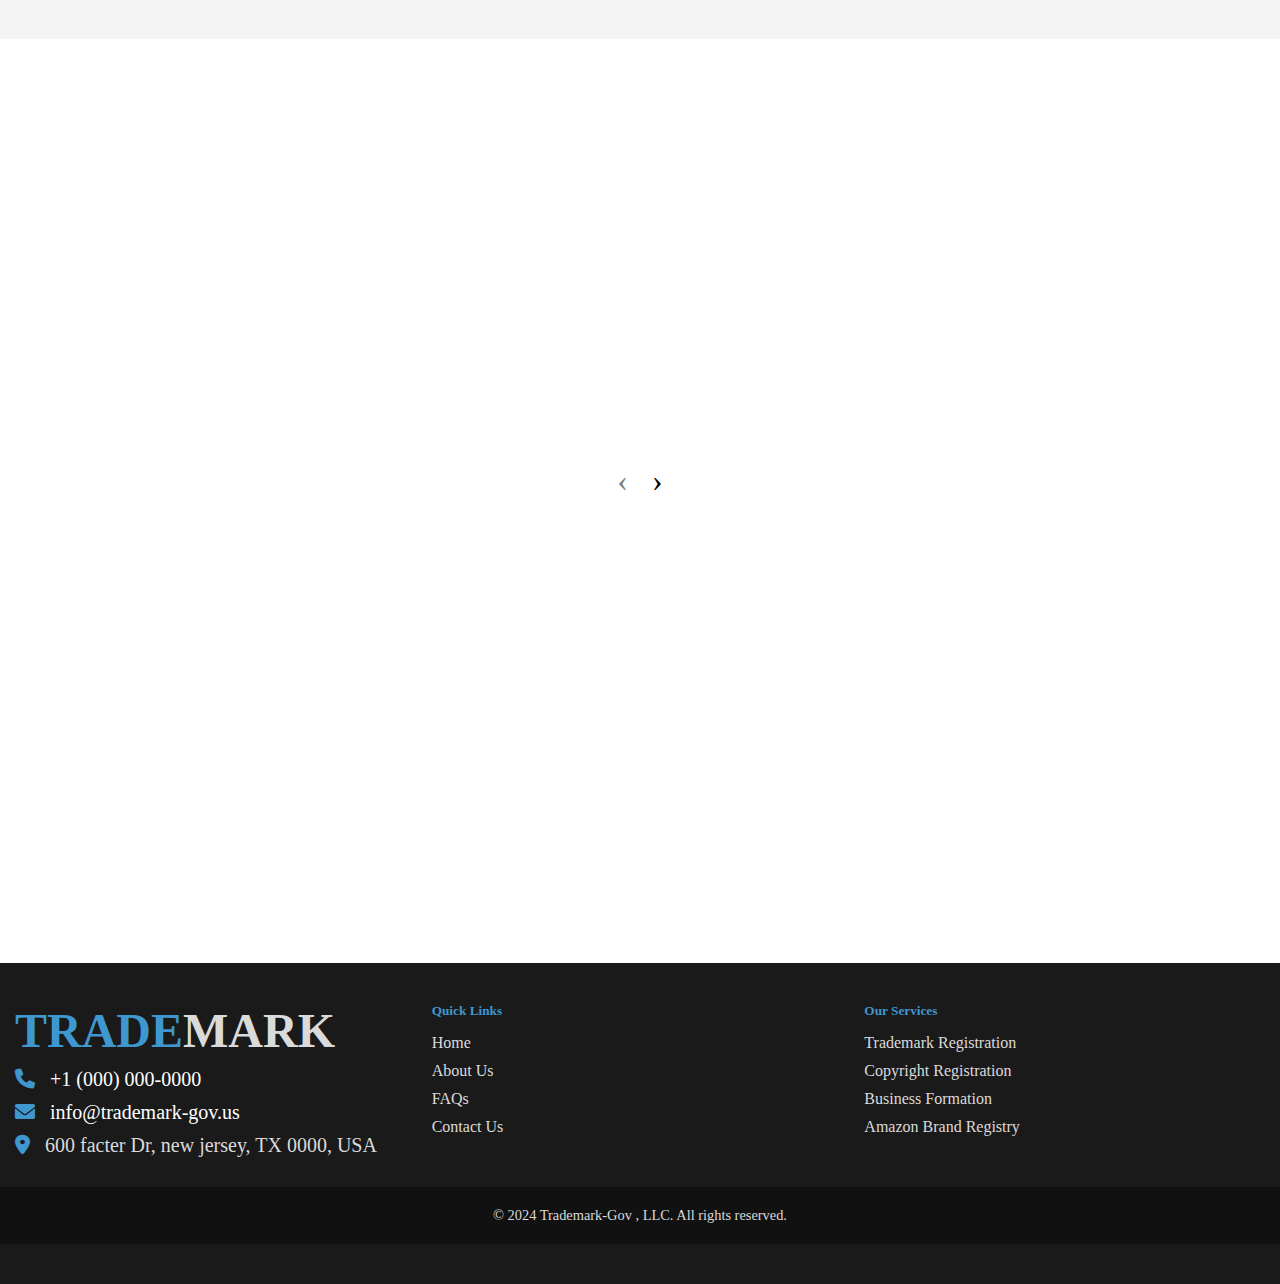
==== commit 8ba98e55: "changed email adress" ====
--- a/index.html
+++ b/index.html
@@ -25,6 +25,7 @@
 </head>
 
 <body>
+    
     <main class="wrapper">
         <!-- wrapper start -->
         <header>
@@ -32,7 +33,7 @@
                 <div class="container-unique">
                     <ul class="top-header-cta-unique">
                         <li><a href="tel:+1 (855) 262-3292">Call: +0 (000) 000-0000</a></li>
-                        <li><a href="mailto:support@brandmarkforte.com">support@Trademark-Gov.com</a></li>
+                        <li><a href="mailto:info@trademark-gov.us">info@trademark-gov.us</a></li>
                     </ul>
                 </div>
             </div>
@@ -425,9 +426,9 @@
                         <h1> <span>TRADE</span>MARK </h1>
                     </div>
                     <div class="footer-contact-info">
-                        <p><i class="fa-solid fa-phone"></i> <a href="tel:+1 (855) 262-3292">+1 (855) 262-3292</a></p>
+                        <p><i class="fa-solid fa-phone"></i> <a href="tel:+1 (855) 262-3292">+1 (000) 000-0000</a></p>
                         <p><i class="fa-solid fa-envelope"></i> <a
-                                href="mailto:support@Trademark-Gov.com">support@Trademark-Gov.com</a></p>
+                                href="mailto:info@trademark-gov.us">info@trademark-gov.us</a></p>
                         <p><i class="fa-solid fa-location-dot"></i> 600 facter Dr, new jersey, TX 0000, USA</p>
                     </div>
                 </div>
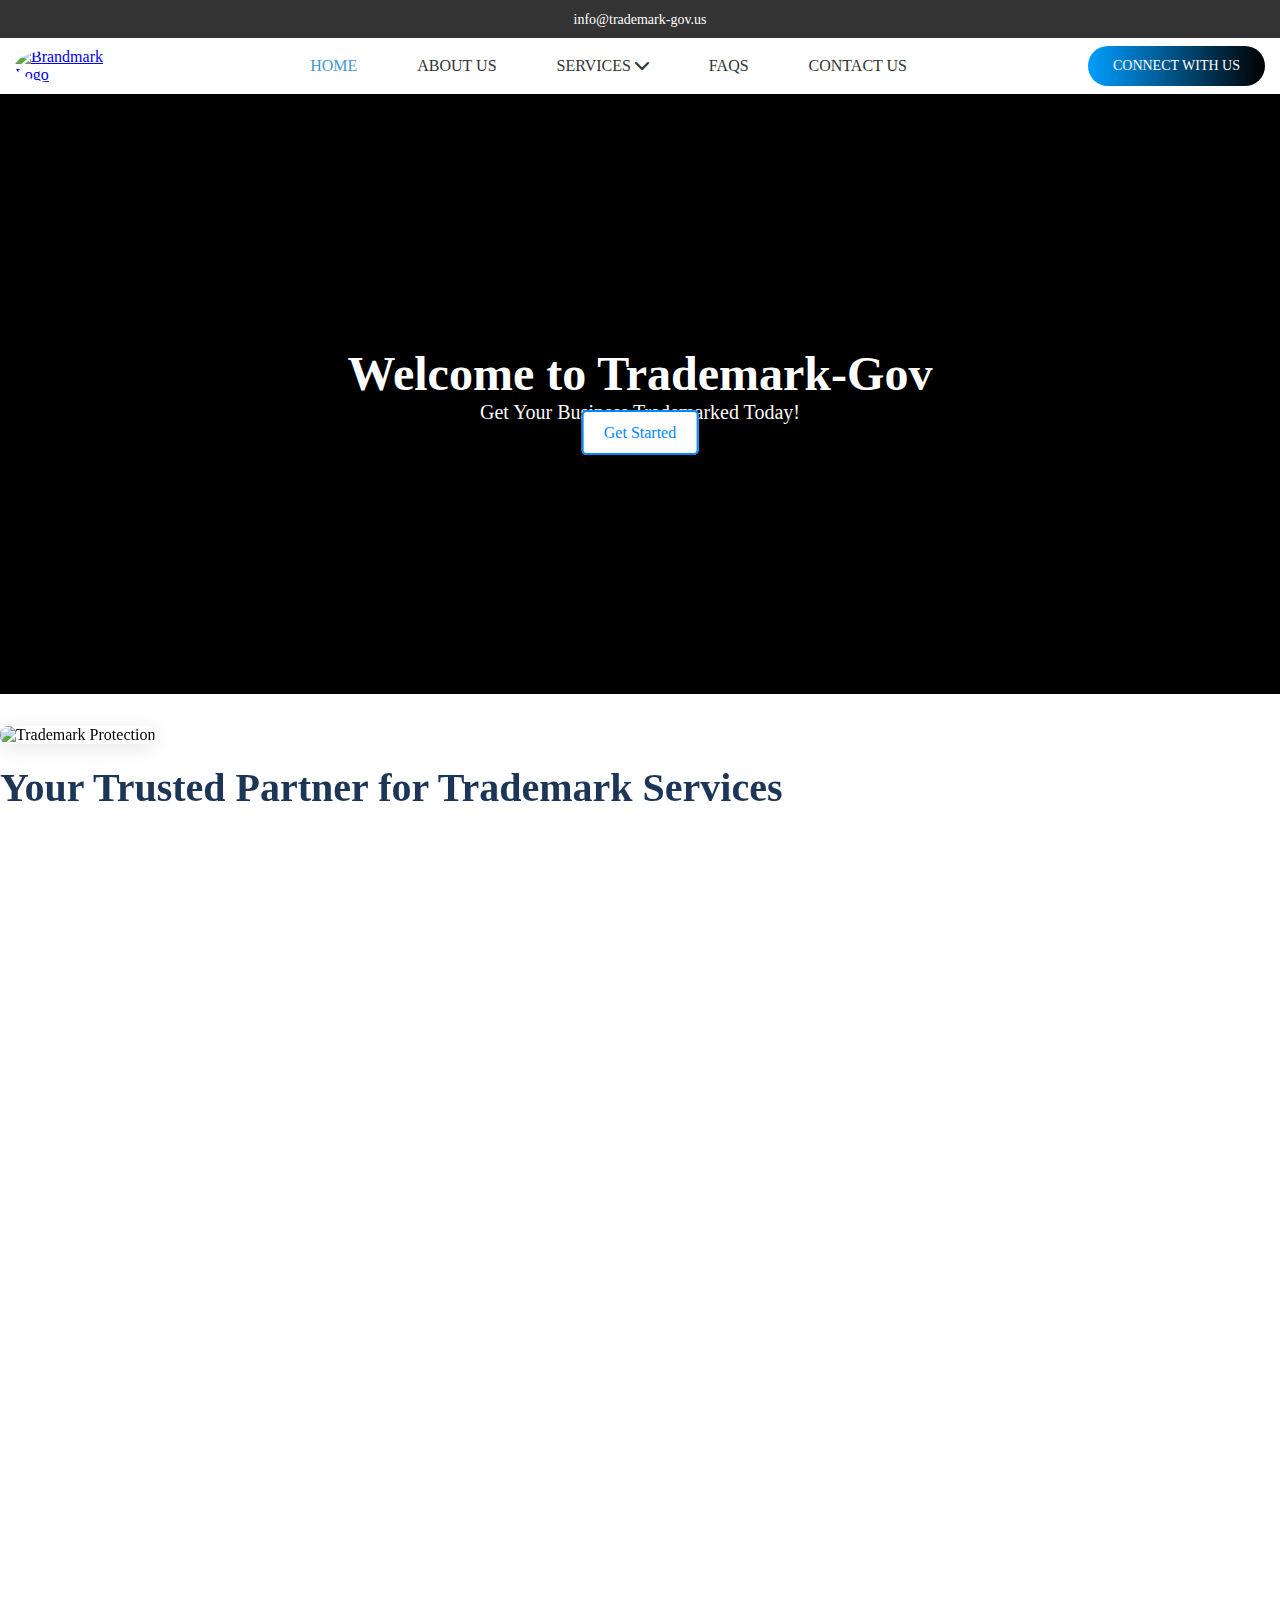
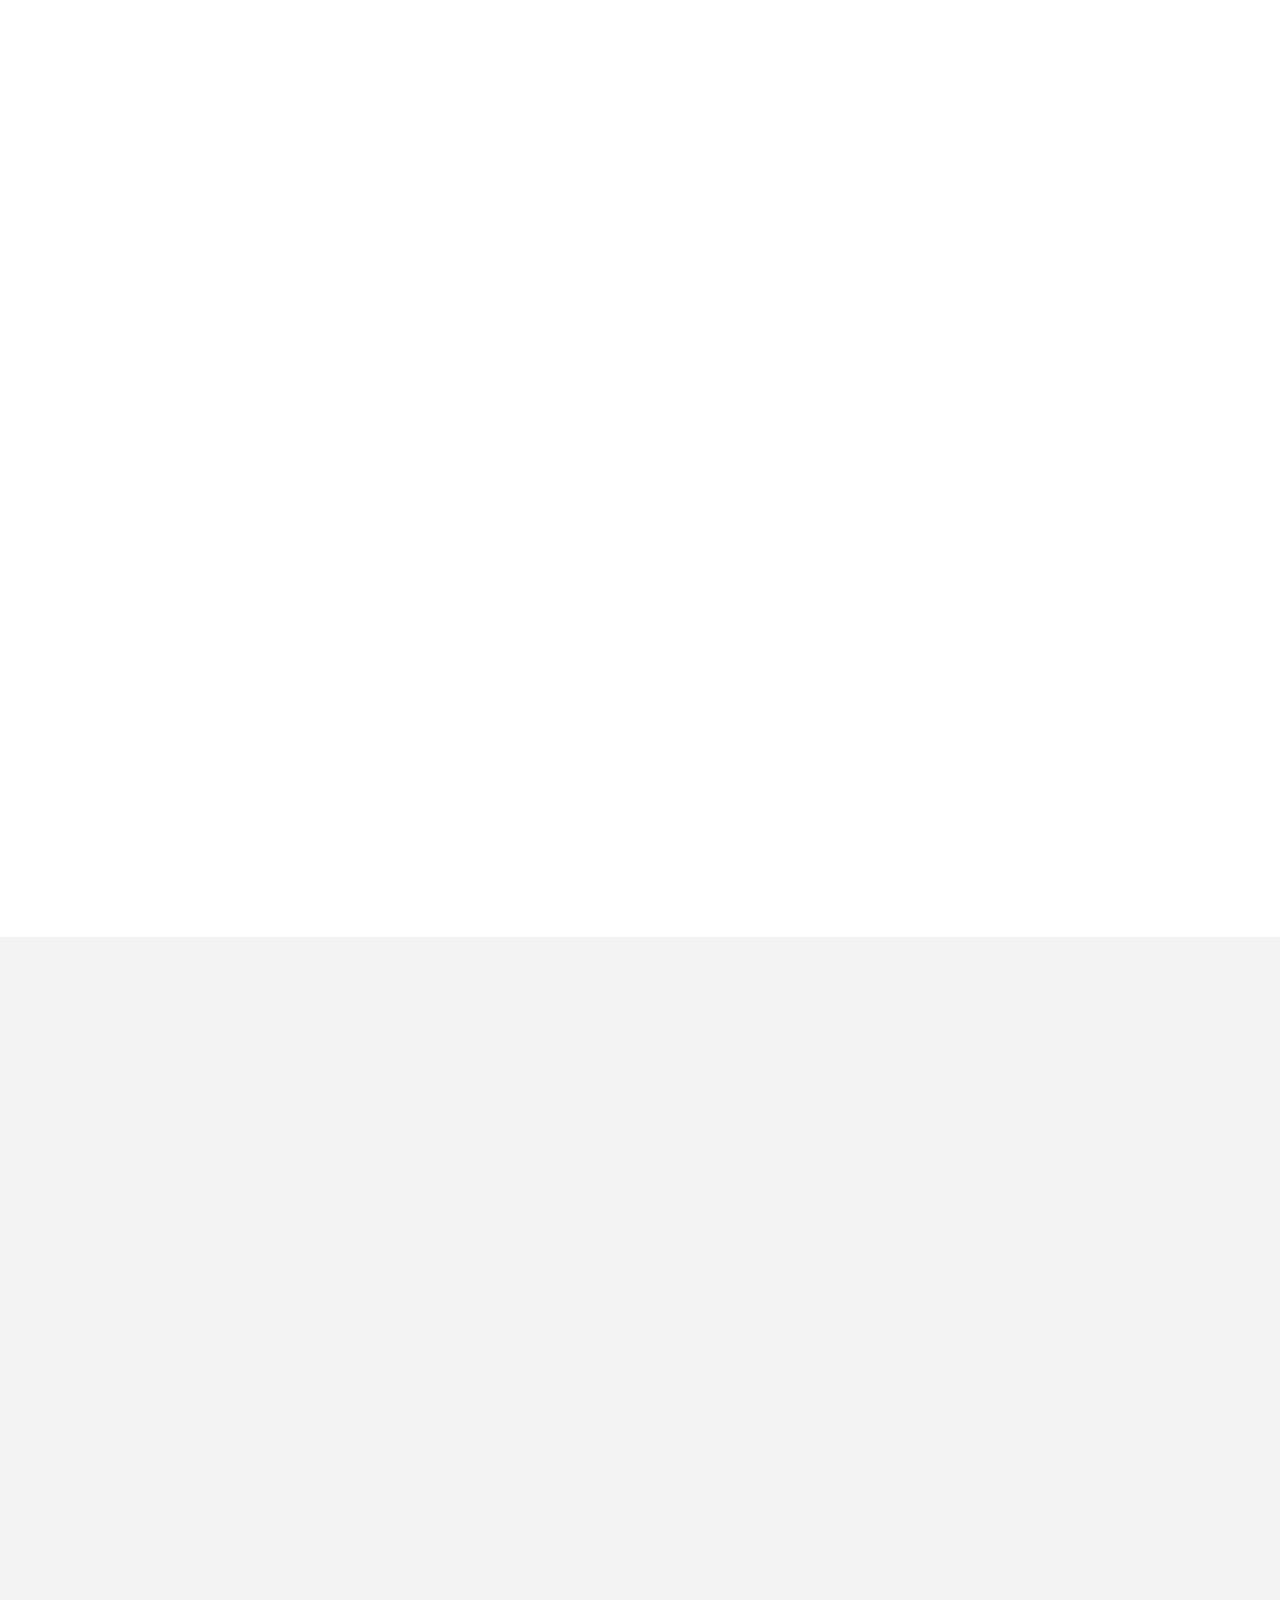
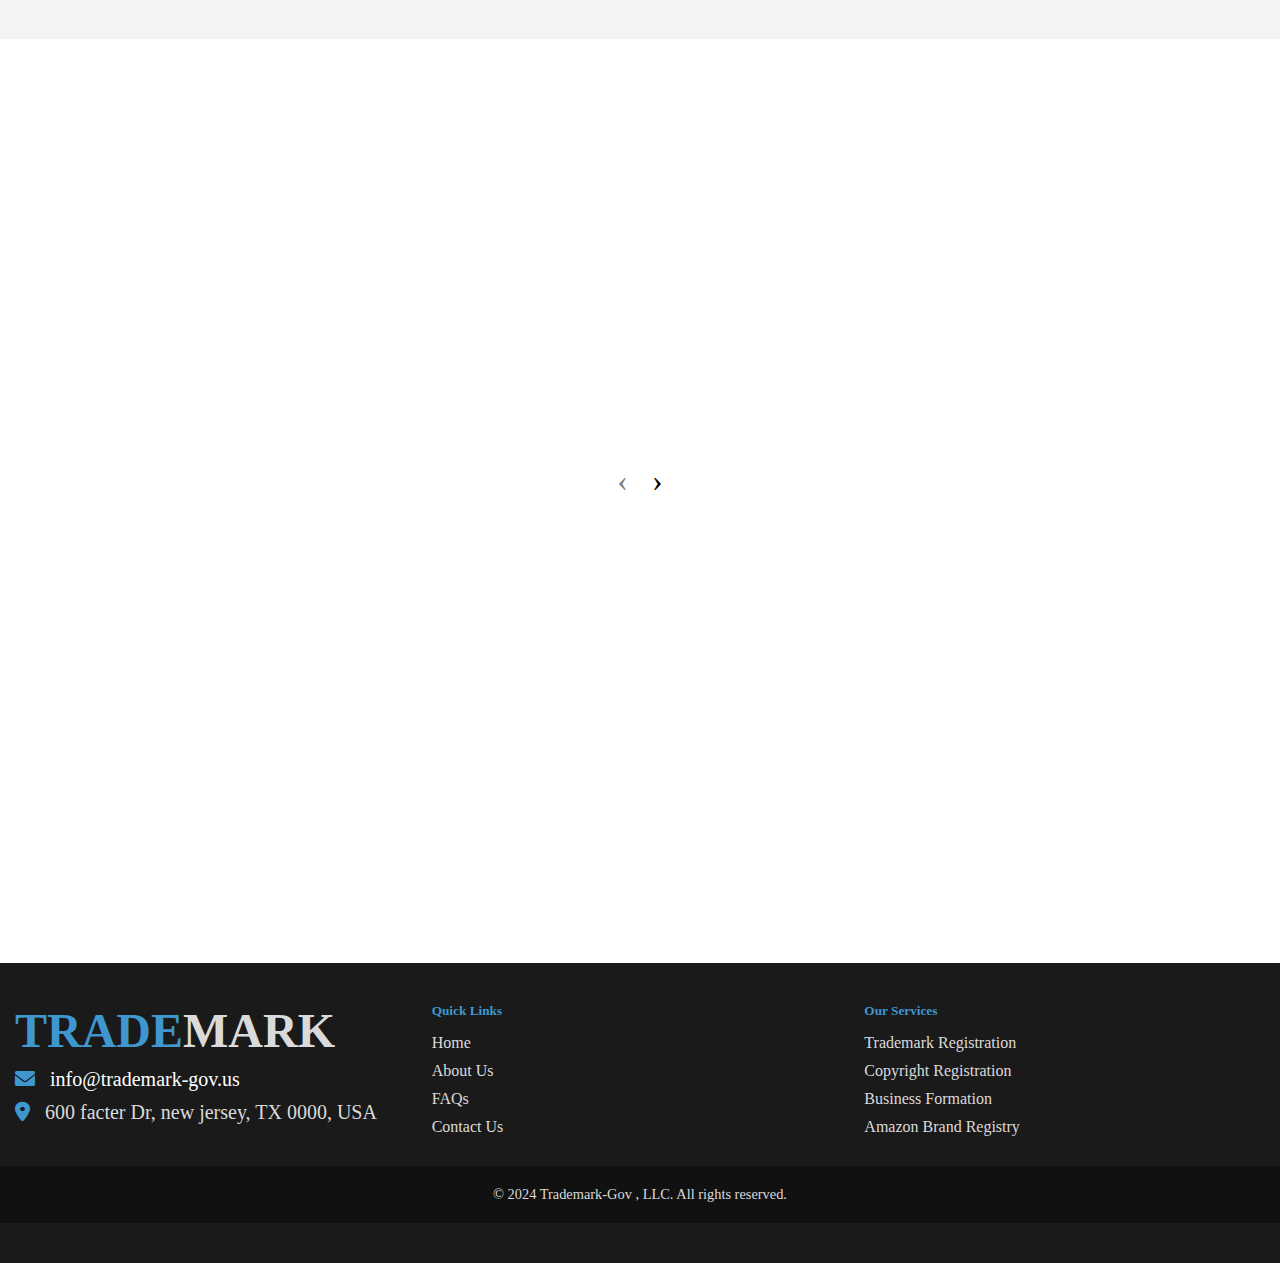
==== commit 9b1c2f26: "cut contact and update code for backend" ====
--- a/index.html
+++ b/index.html
@@ -32,7 +32,7 @@
             <div class="top-header-unique">
                 <div class="container-unique">
                     <ul class="top-header-cta-unique">
-                        <li><a href="tel:+1 (855) 262-3292">Call: +0 (000) 000-0000</a></li>
+<!-- /                        <li><a href="tel:+1 (855) 262-3292">Call: +0 (000) 000-0000</a></li> -->
                         <li><a href="mailto:info@trademark-gov.us">info@trademark-gov.us</a></li>
                     </ul>
                 </div>
@@ -426,7 +426,7 @@
                         <h1> <span>TRADE</span>MARK </h1>
                     </div>
                     <div class="footer-contact-info">
-                        <p><i class="fa-solid fa-phone"></i> <a href="tel:+1 (855) 262-3292">+1 (000) 000-0000</a></p>
+                        <!-- <p><i class="fa-solid fa-phone"></i> <a href="tel:+1 (855) 262-3292">+1 (000) 000-0000</a></p> -->
                         <p><i class="fa-solid fa-envelope"></i> <a
                                 href="mailto:info@trademark-gov.us">info@trademark-gov.us</a></p>
                         <p><i class="fa-solid fa-location-dot"></i> 600 facter Dr, new jersey, TX 0000, USA</p>
